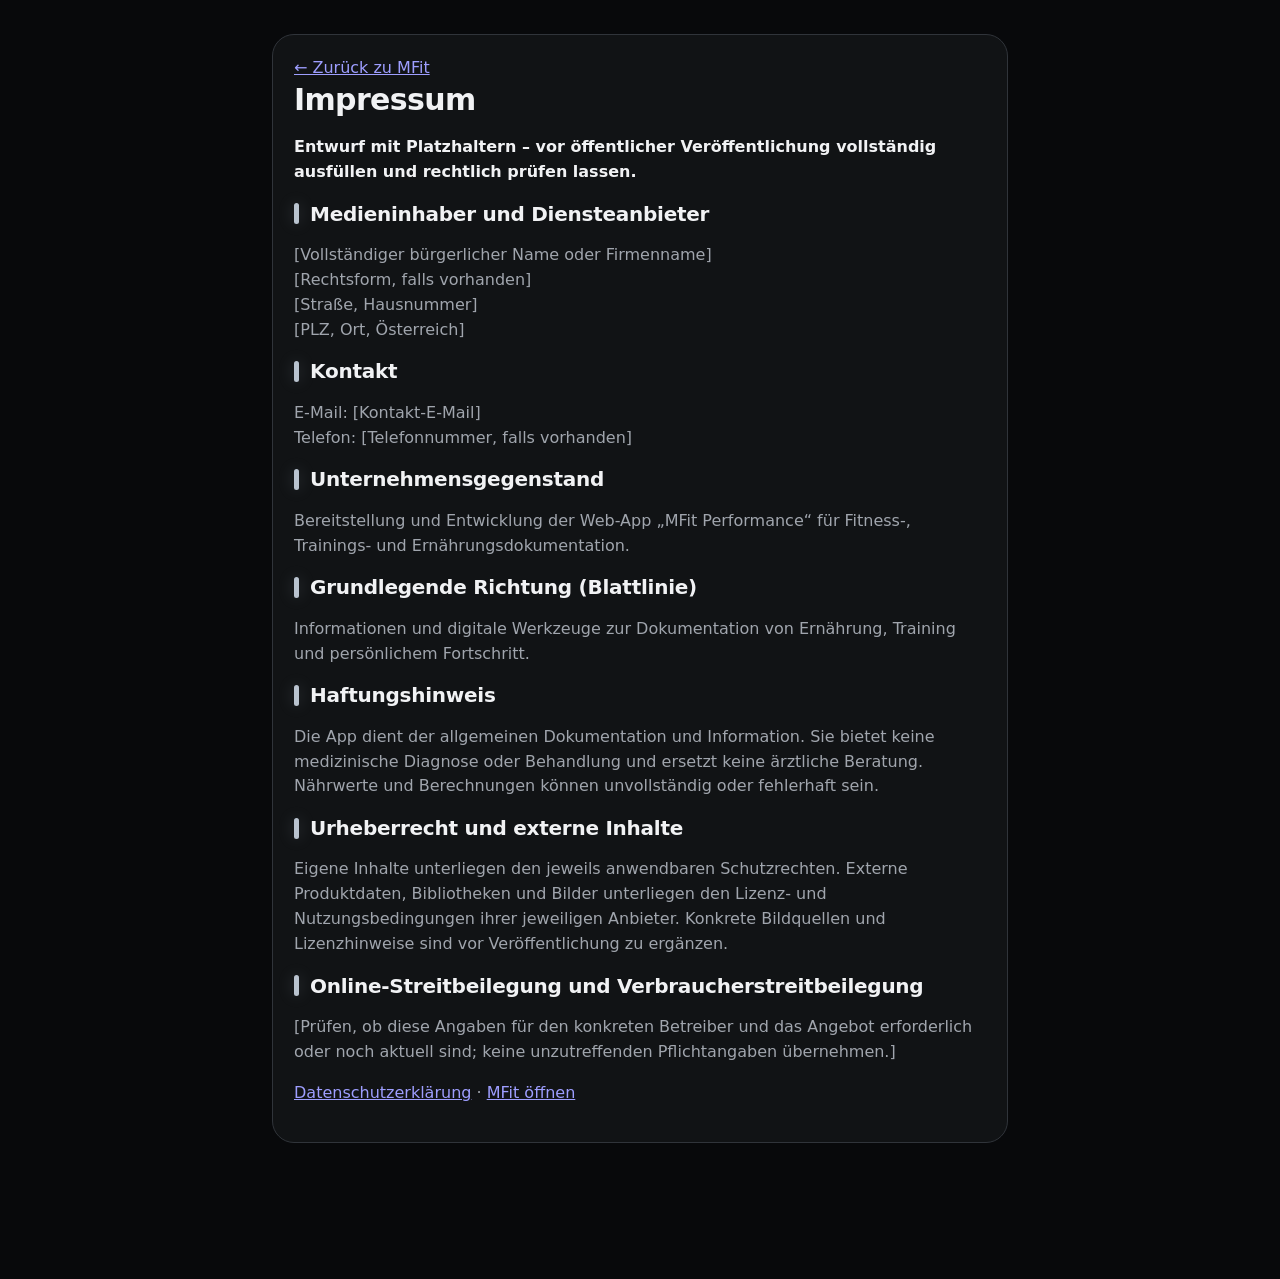
==== impressum.html @ e437884c "Add Austrian imprint draft v167" ====
<!doctype html>
<html lang="de-AT"><head><meta charset="utf-8"><meta name="viewport" content="width=device-width,initial-scale=1"><meta name="mfit-version" content="167"><title>Impressum – MFit Performance</title><link rel="stylesheet" href="./styles.css?v=167"><link rel="stylesheet" href="./mfit-monochrome-v155.css?v=167"><link rel="stylesheet" href="./mfit-v165.css?v=167"></head>
<body><main><article class="card"><a href="./index.html">← Zurück zu MFit</a><h1>Impressum</h1><p><strong>Entwurf mit Platzhaltern – vor öffentlicher Veröffentlichung vollständig ausfüllen und rechtlich prüfen lassen.</strong></p>
<h2>Medieninhaber und Diensteanbieter</h2><p>[Vollständiger bürgerlicher Name oder Firmenname]<br>[Rechtsform, falls vorhanden]<br>[Straße, Hausnummer]<br>[PLZ, Ort, Österreich]</p>
<h2>Kontakt</h2><p>E-Mail: [Kontakt-E-Mail]<br>Telefon: [Telefonnummer, falls vorhanden]</p>
<h2>Unternehmensgegenstand</h2><p>Bereitstellung und Entwicklung der Web-App „MFit Performance“ für Fitness-, Trainings- und Ernährungsdokumentation.</p>
<h2>Grundlegende Richtung (Blattlinie)</h2><p>Informationen und digitale Werkzeuge zur Dokumentation von Ernährung, Training und persönlichem Fortschritt.</p>
<h2>Haftungshinweis</h2><p>Die App dient der allgemeinen Dokumentation und Information. Sie bietet keine medizinische Diagnose oder Behandlung und ersetzt keine ärztliche Beratung. Nährwerte und Berechnungen können unvollständig oder fehlerhaft sein.</p>
<h2>Urheberrecht und externe Inhalte</h2><p>Eigene Inhalte unterliegen den jeweils anwendbaren Schutzrechten. Externe Produktdaten, Bibliotheken und Bilder unterliegen den Lizenz- und Nutzungsbedingungen ihrer jeweiligen Anbieter. Konkrete Bildquellen und Lizenzhinweise sind vor Veröffentlichung zu ergänzen.</p>
<h2>Online-Streitbeilegung und Verbraucherstreitbeilegung</h2><p>[Prüfen, ob diese Angaben für den konkreten Betreiber und das Angebot erforderlich oder noch aktuell sind; keine unzutreffenden Pflichtangaben übernehmen.]</p>
<p><a href="./privacy.html">Datenschutzerklärung</a> · <a href="./index.html">MFit öffnen</a></p></article></main></body></html>
---- styles.css ----
:root{color-scheme:dark;--bg:#0d1410;--panel:#17221b;--panel2:#202d24;--green:#65d58b;--muted:#a8b8ad;--line:#2b3b30}
*{box-sizing:border-box}body{margin:0;background:var(--bg);color:#f2f7f3;font:16px system-ui,-apple-system,sans-serif;padding-bottom:84px}
header{padding:22px 18px 14px;background:linear-gradient(135deg,#14251a,#0d1410)}h1{margin:0;font-size:25px}header p{margin:5px 0;color:var(--muted);font-size:13px}
main{max-width:720px;margin:auto;padding:14px}.card{background:var(--panel);border:1px solid var(--line);border-radius:18px;padding:15px;margin:12px 0}
.row{display:flex;justify-content:space-between;align-items:center;gap:10px}.muted{color:var(--muted);font-size:13px}.big{font-size:29px;font-weight:800;color:var(--green)}.grid{display:grid;grid-template-columns:repeat(2,minmax(0,1fr));gap:10px}
label{display:block;font-size:13px;color:var(--muted);margin:10px 0 5px}input,select,textarea{width:100%;padding:12px;border-radius:11px;border:1px solid var(--line);background:#0f1913;color:white;font:inherit}
button{background:var(--green);color:#092012;border:0;border-radius:12px;padding:11px 14px;font-weight:700;font-size:14px;cursor:pointer}button.secondary{background:var(--panel2);color:#f2f7f3;border:1px solid var(--line)}button.danger{background:#4a2424;color:#ffdada}
nav{position:fixed;bottom:0;left:0;right:0;background:#111b14;border-top:1px solid var(--line);display:flex;justify-content:space-around;padding:8px 3px calc(8px + env(safe-area-inset-bottom));z-index:5}
nav button{background:transparent;color:var(--muted);padding:9px 7px;font-size:12px}nav button.active{color:var(--green);background:#203326}
.progress{height:9px;background:#2b3b30;border-radius:10px;overflow:hidden}.progress span{display:block;height:100%;background:var(--green)}
.item{padding:10px 0;border-bottom:1px solid var(--line)}.item:last-child{border:0}.hidden{display:none}.pill{font-size:11px;color:var(--green);border:1px solid #376849;padding:4px 8px;border-radius:20px}
h2{font-size:18px;margin:0 0 8px}h3{font-size:15px;margin:0 0 6px}
 .smallbtn{padding:7px 10px;font-size:12px}.savebar{position:sticky;bottom:78px;padding:10px 0;background:linear-gradient(transparent,var(--panel) 22%);z-index:4}.notice{background:#1d3023;border:1px solid #31563b;padding:11px;border-radius:12px;font-size:13px;color:#d6f0dd}
@media(min-width:600px){main{padding:20px}.grid.three{grid-template-columns:repeat(3,1fr)}}

/* MFit visual refresh */
body{background:radial-gradient(ellipse at 50% -15%,#203b2a 0%,#0d1410 48%);background-attachment:fixed}
header{background:linear-gradient(135deg,rgba(31,65,43,.96),rgba(13,20,16,.96));border-bottom:1px solid rgba(101,213,139,.16);padding-top:28px}
header h1{letter-spacing:-.7px;font-size:28px}
.card{background:linear-gradient(145deg,rgba(29,43,33,.98),rgba(19,29,22,.98));border:1px solid rgba(128,171,139,.16);box-shadow:0 10px 28px rgba(0,0,0,.18);border-radius:20px;padding:17px;transition:transform .18s ease,border-color .18s ease}
.card h2{letter-spacing:-.25px}
.big{letter-spacing:-1px;text-shadow:0 0 22px rgba(101,213,139,.12)}
button{box-shadow:0 5px 14px rgba(42,145,78,.12);transition:transform .15s ease,filter .15s ease}
button:active{transform:scale(.97)}
button.secondary{box-shadow:none}
input,select,textarea{background:#0d1711;border-color:#34483a}
nav{backdrop-filter:blur(16px);background:rgba(15,25,19,.94);border-top:1px solid rgba(128,171,139,.18)}
nav button{border-radius:12px;min-width:48px}
.recipe-grid{display:grid;grid-template-columns:1fr;gap:14px;margin-top:14px}
.recipe-card{overflow:hidden;border:1px solid rgba(128,171,139,.18);border-radius:18px;background:linear-gradient(145deg,#1d2b21,#121d16);box-shadow:0 8px 24px rgba(0,0,0,.2)}
.recipe-photo{width:100%;height:178px;object-fit:cover;display:block;background:#25352a}
.recipe-content{padding:13px 14px 15px}
.recipe-title{font-size:16px;font-weight:800;margin:0 0 7px}
.recipe-meta{display:flex;gap:7px;flex-wrap:wrap;margin:10px 0}
.recipe-chip{font-size:11px;border:1px solid #3b5b43;background:#1c3323;color:#bfe9c9;border-radius:20px;padding:5px 9px}
.recipe-desc{font-size:13px;color:var(--muted);line-height:1.45}
.recipe-nutrition{display:flex;gap:14px;font-size:13px;font-weight:700}
.recipe-source{font-size:10px;color:#8fa296;margin-top:9px}
@media(min-width:600px){.recipe-grid{grid-template-columns:repeat(2,minmax(0,1fr))}.recipe-photo{height:190px}}



/* MFit Performance — premium product interface refresh */
:root{--bg:#090d12;--panel:#121922;--panel2:#1a2430;--line:#293542;--muted:#94a2b3;--accent:var(--green);--accent-soft:color-mix(in srgb,var(--accent) 13%,transparent);--accent-border:color-mix(in srgb,var(--accent) 38%,#293542)}
*{-webkit-tap-highlight-color:transparent}
body{background:radial-gradient(ellipse at 50% -25%,color-mix(in srgb,var(--accent) 12%,#18212d) 0%,#090d12 54%);background-attachment:fixed;color:#f4f7fb;font-size:15px;letter-spacing:-.12px;padding-bottom:100px}
header{position:relative;overflow:hidden;padding:25px 19px 22px;background:linear-gradient(115deg,#172431 0%,#101720 65%,#111b18 100%);border-bottom:1px solid rgba(255,255,255,.07)}
header:after{content:"";position:absolute;width:190px;height:190px;border-radius:50%;right:-65px;top:-100px;background:var(--accent);opacity:.11;filter:blur(3px);pointer-events:none}
header h1{font-size:25px;font-weight:850;letter-spacing:-1.1px}
header p{font-size:12px;letter-spacing:.3px;color:#a7b4c3}
header .pill{font-size:9px;letter-spacing:1px;font-weight:800}
main{max-width:780px;padding:14px 15px 28px}
.card{position:relative;background:linear-gradient(150deg,rgba(24,34,46,.98),rgba(16,24,33,.98));border:1px solid rgba(174,194,218,.10);border-radius:21px;padding:17px;margin:11px 0;box-shadow:0 10px 28px rgba(0,0,0,.18)}
.card h2{font-size:16px;font-weight:800;letter-spacing:-.45px;margin-bottom:11px}
.card h3{font-size:14px;font-weight:750}
.muted{color:#98a7b8;font-size:12px;line-height:1.45}
.big{font-size:31px;font-weight:850;letter-spacing:-1.35px;color:var(--accent);text-shadow:none;line-height:1.15;margin:4px 0}
.grid{gap:10px}
.grid.three{gap:9px}
.grid.three .card{min-width:0;padding:14px 12px}
.grid.three .big{font-size:24px}
label{font-size:11px;text-transform:uppercase;letter-spacing:.65px;color:#aab7c6;font-weight:750;margin:13px 0 6px}
input,select,textarea{background:#0d141c;color:#f4f7fb;border:1px solid #2a3745;border-radius:12px;padding:12px 13px;font-size:14px;min-height:44px}
input::placeholder,textarea::placeholder{color:#647386}
input:focus,select:focus,textarea:focus{outline:none;border-color:var(--accent);box-shadow:0 0 0 3px var(--accent-soft)}
button{border-radius:12px;min-height:42px;padding:10px 15px;font-size:13px;font-weight:800;letter-spacing:-.1px;box-shadow:none}
button:not(.secondary):not(.danger){background:var(--accent);color:#08120d}
button.secondary{background:#202c39;color:#e7edf5;border:1px solid #334252}
button.danger{background:#47272c;color:#ffdfe2}
button:active{transform:scale(.985)}
.progress{height:7px;background:#26313e;border-radius:20px;margin-top:9px}
.progress span{background:linear-gradient(90deg,color-mix(in srgb,var(--accent) 75%,white),var(--accent));border-radius:20px}
.pill{background:var(--accent-soft);border:1px solid var(--accent-border);color:var(--accent);font-weight:800;letter-spacing:.25px}
.item{padding:12px 0;border-bottom:1px solid rgba(174,194,218,.09)}
.notice{background:var(--accent-soft);border:1px solid var(--accent-border);color:#e4f4e9;border-radius:14px;padding:13px}
nav{left:10px;right:10px;bottom:8px;border:1px solid rgba(180,198,220,.13);border-radius:20px;background:rgba(15,22,31,.94);box-shadow:0 12px 35px rgba(0,0,0,.45);padding:7px 5px calc(7px + env(safe-area-inset-bottom));backdrop-filter:blur(22px);-webkit-backdrop-filter:blur(22px);gap:2px}
nav button{flex:1;min-width:0;min-height:50px;border-radius:13px;color:#8e9cad;padding:6px 2px;font-size:10px;line-height:1.3;font-weight:700}
nav button.active{color:var(--accent);background:var(--accent-soft)}
nav button br{display:block}
.smallbtn{min-height:32px;padding:6px 10px;font-size:11px}
.recipe-grid{gap:13px}
.recipe-card{border:1px solid rgba(174,194,218,.12);border-radius:19px;background:linear-gradient(150deg,#192533,#111923);box-shadow:0 9px 25px rgba(0,0,0,.22)}
.recipe-photo{height:185px}
.recipe-content{padding:14px}
.recipe-title{font-size:15px;letter-spacing:-.35px}
.recipe-chip{border-color:var(--accent-border);background:var(--accent-soft);color:color-mix(in srgb,var(--accent) 76%,white);font-weight:800}
.recipe-source{color:#7f8ea0}
.theme-card{border-color:var(--accent-border)}
.theme-preview{background:var(--accent-soft);border-color:var(--accent-border)}
.theme-swatches{gap:14px}
button.theme-swatch{min-height:36px}
.savebar{background:linear-gradient(transparent,var(--panel) 22%)}
hr{border-color:rgba(174,194,218,.12)!important}
@media(min-width:600px){main{padding:22px}.card{padding:20px}.recipe-photo{height:205px}nav{left:50%;right:auto;transform:translateX(-50%);width:min(680px,calc(100% - 32px))}}
@media(max-width:380px){nav button{font-size:9px;padding-left:0;padding-right:0}main{padding-left:11px;padding-right:11px}.grid.three .card{padding:12px 9px}.grid.three .big{font-size:21px}}
@media(prefers-reduced-motion:no-preference){.card{transition:border-color .2s ease,transform .2s ease}.card:active{transform:translateY(1px)}button{transition:filter .16s ease,transform .16s ease}button:active{filter:brightness(.94)}}


/* v21 — stronger personal color identity + refined premium finish */
:root{--accent:var(--green);--accent-soft:color-mix(in srgb,var(--accent) 15%,transparent);--accent-border:color-mix(in srgb,var(--accent) 43%,#293542)}
body{background:radial-gradient(ellipse 90% 34% at 50% -4%,color-mix(in srgb,var(--accent) 18%,#17212b) 0%,#090d12 72%);background-attachment:fixed}
header{background:linear-gradient(112deg,color-mix(in srgb,var(--accent) 22%,#172431),#111923 62%,color-mix(in srgb,var(--accent) 9%,#101720));border-bottom:1px solid color-mix(in srgb,var(--accent) 34%,transparent)}
header:after{background:var(--accent);opacity:.17;filter:blur(1px)}
header h1{background:linear-gradient(90deg,#fff 12%,color-mix(in srgb,var(--accent) 70%,white));-webkit-background-clip:text;background-clip:text;color:transparent}
.card{border-color:color-mix(in srgb,var(--accent) 19%,#293542);background:linear-gradient(145deg,color-mix(in srgb,var(--accent) 7%,#1a2531),#111923 78%);box-shadow:0 12px 30px rgba(0,0,0,.22),inset 0 1px 0 rgba(255,255,255,.025)}
#home>.card:first-of-type{background:linear-gradient(115deg,color-mix(in srgb,var(--accent) 17%,#172431),#121b26 76%);border-color:color-mix(in srgb,var(--accent) 42%,#293542)}
.big{color:var(--accent);text-shadow:0 0 25px color-mix(in srgb,var(--accent) 25%,transparent)}
.card h2{color:#f5f8fc}
button:not(.secondary):not(.danger):not(.theme-swatch){background:linear-gradient(135deg,color-mix(in srgb,var(--accent) 88%,white),var(--accent));color:#08120d;box-shadow:0 5px 18px color-mix(in srgb,var(--accent) 18%,transparent)}
button.secondary{background:color-mix(in srgb,var(--accent) 9%,#202c39);border-color:color-mix(in srgb,var(--accent) 22%,#334252)}
.progress{background:#26313e}
.progress span{background:linear-gradient(90deg,color-mix(in srgb,var(--accent) 65%,white),var(--accent));box-shadow:0 0 12px color-mix(in srgb,var(--accent) 38%,transparent)}
nav{border-color:color-mix(in srgb,var(--accent) 25%,rgba(180,198,220,.13));background:color-mix(in srgb,var(--accent) 7%,rgba(15,22,31,.96))}
nav button.active{color:var(--accent);background:var(--accent-soft);box-shadow:inset 0 0 0 1px color-mix(in srgb,var(--accent) 23%,transparent)}
.pill{color:var(--accent);background:var(--accent-soft);border-color:var(--accent-border)}
.recipe-card{border-color:color-mix(in srgb,var(--accent) 22%,#293542);background:linear-gradient(150deg,color-mix(in srgb,var(--accent) 8%,#192533),#111923)}
.recipe-chip{border-color:var(--accent-border);background:var(--accent-soft);color:color-mix(in srgb,var(--accent) 76%,white)}
.notice{background:var(--accent-soft);border-color:var(--accent-border)}
.theme-preview{background:linear-gradient(110deg,var(--accent-soft),rgba(255,255,255,.025));border-color:var(--accent-border)}
.theme-preview-dot{background:var(--accent);box-shadow:0 0 0 5px var(--accent-soft),0 0 22px color-mix(in srgb,var(--accent) 48%,transparent)}
.theme-picker-row input[type=color]{border:2px solid var(--accent-border);background:#111923}
button.theme-swatch{background:var(--swatch)!important;border:2px solid rgba(255,255,255,.32);box-shadow:0 0 0 1px rgba(0,0,0,.35),0 5px 14px rgba(0,0,0,.22)}
button.theme-swatch.selected{outline:2px solid var(--accent);outline-offset:3px}
input:focus,select:focus,textarea:focus{border-color:var(--accent);box-shadow:0 0 0 3px var(--accent-soft)}
.item{border-color:color-mix(in srgb,var(--accent) 12%,rgba(174,194,218,.09))}
@media(min-width:600px){header{padding-left:max(22px,calc((100% - 740px)/2));padding-right:max(22px,calc((100% - 740px)/2))}}


/* v23 — ursprüngliche Navigations-Icons, neutrale Icon-Flächen */
nav{background:rgba(15,22,31,.97);border-color:rgba(180,198,220,.15)}
nav button{color:#aeb9c7;background:transparent}
nav button.active{color:var(--accent);background:#26313d;box-shadow:inset 0 0 0 1px rgba(220,232,245,.12)}
/* v24: Navigation komplett neutral, auch aktiver Icon- und Textton */
nav button,
nav button.active{color:#c4ccd6}
nav button.active{background:#26313d;box-shadow:inset 0 0 0 1px rgba(220,232,245,.12)}
/* v25: Auch die Flächen direkt um jedes Navigations-Icon neutral halten */
body nav{background:rgba(15,22,31,.97)!important;border-color:rgba(180,198,220,.15)!important}
body nav button,
body nav button.active{color:#c4ccd6!important;background:#202a36!important;border:1px solid rgba(190,205,222,.10)!important;box-shadow:none!important}
body nav button.active{background:#2b3745!important;border-color:rgba(210,222,238,.20)!important}
body nav button:focus,
body nav button:focus-visible{outline:none!important;box-shadow:none!important}

/* v29 — aufgeräumtes Wasser-Tracking */
.water-controls{display:grid;grid-template-columns:repeat(2,minmax(0,1fr));gap:10px;margin-top:14px}
.water-controls button{width:100%;min-width:0;min-height:46px;flex:none;padding:12px 10px;font-size:13px;line-height:1.25;letter-spacing:0;text-align:center;border-radius:13px;color:#edf2f8;background:#263444;border:1px solid rgba(190,205,222,.15);box-shadow:none}
.water-controls button:first-child{background:color-mix(in srgb,var(--accent) 18%,#202c39);border-color:color-mix(in srgb,var(--accent) 35%,#334252);color:#f3f7fb}
.water-controls button:active{transform:scale(.98)}
.water-custom{margin-top:20px;padding-top:16px;border-top:1px solid rgba(174,194,218,.12)}
.water-custom label{display:block;margin:0 0 10px;font-size:12px;letter-spacing:.3px}
.water-custom-row{display:grid;grid-template-columns:minmax(0,1fr) auto;gap:12px;align-items:stretch}
.water-custom-row input{min-width:0;min-height:46px}
.water-custom-row button{flex:none;min-width:112px;min-height:46px;padding:10px 16px;font-size:13px;letter-spacing:0;white-space:nowrap}
.water-history-heading{margin-top:22px;margin-bottom:10px;line-height:1.55}
.water-history-heading b{display:block;font-size:14px;margin-bottom:3px}
.water-history{margin-top:8px}
.water-history .item{display:flex;align-items:center;gap:14px;padding:13px 2px}
.water-history .item>div{min-width:0;flex:1;line-height:1.45;padding:2px 0}
.water-history .item button{flex:none;width:auto;min-width:108px;min-height:38px;padding:8px 12px;font-size:12px;letter-spacing:0;white-space:nowrap}
@media(max-width:360px){.water-custom-row{grid-template-columns:1fr}.water-custom-row button{width:100%}.water-history .item button{min-width:94px;padding:8px 9px}}


/* v30 — konsistentes, sauberes Layout in allen Bereichen */
:root{--surface-elevated:#182330;--border-soft:rgba(174,194,218,.13);--text-main:#edf2f8}
body{color:var(--text-main);letter-spacing:.01em}
main{width:100%;max-width:760px;padding:16px 14px 28px}
.card{width:100%;min-width:0;margin:13px 0;padding:18px;border:1px solid var(--border-soft);border-radius:20px;background:linear-gradient(150deg,rgba(25,36,50,.98),rgba(16,24,34,.98));box-shadow:0 12px 30px rgba(0,0,0,.20)}
.card h2{font-size:17px;line-height:1.35;font-weight:760;margin:0 0 13px;letter-spacing:-.25px}
.card h3{line-height:1.4;margin:0 0 9px}
.row{display:flex;align-items:center;justify-content:space-between;gap:10px;flex-wrap:wrap;min-width:0}
.row>div{min-width:0}
.grid{align-items:stretch;gap:11px;min-width:0}
.grid>*{min-width:0}
button{display:inline-flex;align-items:center;justify-content:center;text-align:center;vertical-align:middle;min-height:44px;height:auto;padding:11px 14px;border-radius:13px;font-family:inherit;font-size:13px;line-height:1.3;font-weight:720;letter-spacing:0;white-space:normal;overflow-wrap:anywhere}
.row>button{flex:1 1 125px;min-width:0}
.grid>button,.grid>div>button{width:100%;min-width:0}
.item.row{flex-wrap:nowrap;gap:12px}
.item.row>div{flex:1 1 auto;min-width:0;line-height:1.45;padding:2px 0}
.item.row>button{flex:0 0 auto;width:auto;min-width:42px;max-width:48%;padding:9px 12px;font-size:12px;white-space:normal}
button.secondary{background:linear-gradient(145deg,#263444,#202b38);border:1px solid rgba(190,205,222,.16);color:#e9eef5}
button.danger{background:linear-gradient(145deg,#542f37,#40252c);border:1px solid rgba(255,190,198,.12);color:#ffe3e6}
button:not(.secondary):not(.danger):not(.theme-swatch){background:linear-gradient(135deg,color-mix(in srgb,var(--accent) 90%,white),var(--accent));color:#08120d}
button:focus-visible{outline:2px solid var(--accent);outline-offset:3px}
input,select,textarea{display:block;width:100%;min-width:0;min-height:46px;padding:12px 14px;border-radius:13px;font:inherit;font-size:14px;line-height:1.4}
label{display:block;line-height:1.45;margin:14px 0 7px;font-size:11px;letter-spacing:.55px}
.muted{line-height:1.5}
.progress{height:9px;margin-top:8px;border-radius:999px;background:#263341;overflow:hidden}
.progress span{border-radius:999px;transition:width .25s ease}
.pill{display:inline-flex;align-items:center;line-height:1.25}
nav{gap:5px;padding-left:7px;padding-right:7px}
nav button{flex:1 1 0;min-width:0;min-height:50px;padding:7px 3px;font-size:10px;line-height:1.25;white-space:normal;overflow-wrap:normal}
.water-controls button{flex:1 1 auto}
.water-custom-row button{flex:0 0 auto}
.water-history .item button{flex:0 0 auto}
@media(max-width:380px){
 main{padding-left:11px;padding-right:11px}
 .card{padding:15px;border-radius:18px}
 .row{gap:8px}
 .row>button{flex:1 1 112px;padding:10px 8px;font-size:12px}
 .item.row>button{flex:0 0 auto;min-width:40px;padding:8px 9px;font-size:11px}
 nav{gap:3px}
 nav button{font-size:9px;padding-left:1px;padding-right:1px}
}
@media(min-width:600px){main{padding:22px 20px 32px}.card{padding:20px}}



/* v31 — mehr Erlebnis, klare Bereiche und weniger Formular-Wand */
section:not(.hidden){animation:mfitSectionIn .28s ease both}
@keyframes mfitSectionIn{from{opacity:.0;transform:translateY(7px)}to{opacity:1;transform:translateY(0)}}
section:not(#home)::before{display:block;margin:5px 4px 17px;color:var(--accent);font-size:10px;font-weight:850;letter-spacing:1.8px;text-transform:uppercase}
#track::before{content:"DEIN FOOD JOURNAL  /  ERFASSEN"}
#recipes::before{content:"INSPIRATION  /  REZEPTE"}
#shop::before{content:"DEIN ALLTAG  /  EINKAUFEN"}
#fitness::before{content:"PERFORMANCE  /  TRAINING"}
#profile::before{content:"PERSÖNLICH  /  EINSTELLUNGEN"}
.card{margin:16px 0;padding:20px;overflow:hidden}
.card h2{display:flex;align-items:center;gap:10px;margin-bottom:16px}
.card h2:before{content:"";width:4px;height:18px;flex:0 0 4px;border-radius:8px;background:var(--accent);box-shadow:0 0 14px var(--accent-soft)}
#home>.card:first-child{padding:22px;background:linear-gradient(125deg,color-mix(in srgb,var(--accent) 19%,#1b2b3b),#111b27 75%);border-color:color-mix(in srgb,var(--accent) 38%,#293542)}
#home>.grid.three{gap:10px;margin:12px 0}
#home>.grid.three>.card{min-height:122px;display:flex;flex-direction:column;justify-content:center;gap:5px;padding:15px 13px}
#home>.grid.three .muted:first-child{font-size:10px;letter-spacing:1px;text-transform:uppercase;font-weight:800}
#home>.grid.three .big{font-size:clamp(22px,6vw,29px)}
#home>.card{margin:14px 0}
#home .notice{line-height:1.6}
#track .card:first-child{background:linear-gradient(155deg,color-mix(in srgb,var(--accent) 9%,#1b2938),#111923 65%);border-color:color-mix(in srgb,var(--accent) 25%,#293542)}
#track label{margin-top:17px}
#track input,#track select{margin-bottom:2px}
#track .grid{margin-top:12px}
#track .notice{margin-top:15px;line-height:1.55}
#track details{margin-top:18px!important;padding:14px;border:1px solid var(--border-soft);border-radius:15px;background:rgba(255,255,255,.025)}
#track summary{font-weight:750;color:#dce6f1;cursor:pointer}
#track details .grid{margin-top:12px}
.recipe-grid{grid-template-columns:1fr;gap:16px}
.recipe-card{min-width:0;transition:transform .2s ease,border-color .2s ease}
.recipe-card:active{transform:scale(.99)}
.recipe-photo{height:190px}
.recipe-content{display:flex;flex-direction:column;align-items:flex-start;gap:3px}
.recipe-desc{line-height:1.55}
.recipe-meta{margin-top:11px}
#fitness .card,#profile .card,#shop .card{margin:17px 0}
#fitness .card h2,#profile .card h2,#shop .card h2{margin-bottom:17px}
#fitness .grid,#profile .grid,#shop .grid{gap:12px}
#fitness .item,#profile .item,#shop .item{padding:14px 2px}
#fitness input,#fitness select,#profile input,#profile select,#shop input,#shop select{margin-bottom:3px}
#fitness .notice,#profile .notice,#shop .notice{line-height:1.6}
button{min-height:46px}
button.secondary{background:linear-gradient(145deg,#263647,#1b2734)}
input,select,textarea{box-shadow:inset 0 1px 2px rgba(0,0,0,.15)}
input::placeholder{opacity:.8}
.progress{margin:10px 0 5px}
@media(max-width:390px){
 .card{padding:16px;margin:14px 0}
 #home>.grid.three>.card{padding:13px 10px;min-height:112px}
 .recipe-card{display:grid;grid-template-columns:112px minmax(0,1fr);align-items:stretch}
 .recipe-photo{height:100%;min-height:190px;max-height:240px}
 .recipe-content{padding:12px 11px}
 .recipe-title{font-size:14px;line-height:1.35}
 .recipe-desc{font-size:11px;line-height:1.4}
 .recipe-meta{gap:5px;margin-top:8px}
 .recipe-chip{font-size:10px;padding:4px 7px}
 .recipe-source{display:none}
}
@media(min-width:391px) and (max-width:599px){
 .recipe-card{display:grid;grid-template-columns:125px minmax(0,1fr);align-items:stretch}
 .recipe-photo{height:100%;min-height:190px}
 .recipe-content{padding:13px}
}
@media(min-width:600px){
 .recipe-grid{grid-template-columns:repeat(2,minmax(0,1fr))}
 .recipe-card{display:flex;flex-direction:column}
 .recipe-photo{height:180px;min-height:0}
}



/* v32 — Fitness Studio Look: saubere Profile-Layouts und abwechslungsreiche Flächen */
#profile{--profile-gap:18px}
#profile>.card{margin:18px 0;padding:22px;display:flex;flex-direction:column;align-items:stretch;gap:0}
#profile>.card:first-child{background:linear-gradient(145deg,color-mix(in srgb,var(--accent) 12%,#1b2938),#111923 72%);border-color:color-mix(in srgb,var(--accent) 30%,#293542)}
#profile>.card:nth-child(2){background:radial-gradient(ellipse at 100% 0%,color-mix(in srgb,var(--accent) 18%,transparent),transparent 48%),linear-gradient(145deg,#1b2635,#111923 76%)}
#profile>.card:nth-child(3){background:linear-gradient(135deg,#1b2a37,#121b27 72%);border-left:3px solid #42c7e8}
#profile>.card:nth-child(4){background:linear-gradient(135deg,#28243a,#171b2a 75%);border-left:3px solid #a78bfa}
#profile>.card:nth-child(5){background:linear-gradient(135deg,#30291f,#1b2028 75%);border-left:3px solid #ffad5c}
#profile>.card h2{width:100%;min-height:26px;align-items:center;justify-content:flex-start;margin:0 0 16px}
#profile>.card:first-child>.grid{display:grid;grid-template-columns:repeat(2,minmax(0,1fr));gap:14px 13px;width:100%;align-items:end}
#profile>.card:first-child>.grid>div{min-width:0;display:flex;flex-direction:column;justify-content:flex-end}
#profile>.card:first-child>.grid label{min-height:30px;display:flex;align-items:flex-end;margin:0 0 7px;line-height:1.3}
#profile>.card:first-child>.grid input,#profile>.card:first-child>.grid select{width:100%;min-width:0;height:48px;margin:0}
#profile>.card:first-child>label{margin:17px 0 7px}
#profile>.card:first-child>input,#profile>.card:first-child>select{width:100%;height:48px;margin:0}
#profile>.card:first-child>.grid+label{margin-top:19px}
#profile>.card:first-child>.grid:nth-of-type(2){margin-top:3px}
#profile>.card:first-child>.notice{margin-top:18px;min-height:64px;display:flex;align-items:center}
#profile>.card:first-child>button{width:100%;margin:9px 0 0!important;min-height:48px}
#profile>.card:first-child>button+button{margin-top:9px!important}
#profile>.card:first-child>#fitnessAdvice{display:block;text-align:center;margin:12px 4px 4px!important}
#profile>.card:first-child>hr{width:100%;margin:19px 0!important}
#profile>.card:first-child>h3{width:100%;margin:0 0 10px}
#profile>.card:first-child>hr~label{margin:13px 0 7px}
#profile>.card:first-child>hr~input,#profile>.card:first-child>hr~select{height:48px}
#profile>.card:first-child>hr~button{width:100%;margin-top:13px!important}
#profile>.card:nth-child(2)>.row{width:100%;align-items:flex-start;gap:14px}
#profile>.card:nth-child(2)>.row>div{flex:1;min-width:0}
#profile>.card:nth-child(2)>.row .pill{flex:0 0 auto;white-space:nowrap;margin-top:3px}
#profile>.card:nth-child(2)>.row h2{margin-bottom:7px}
#profile>.card:nth-child(2)>.row p{margin:0;max-width:34ch}
#profile .theme-picker-row{display:grid;grid-template-columns:62px minmax(0,1fr);gap:15px;align-items:center;width:100%;padding:14px;border:1px solid var(--border-soft);border-radius:16px;background:rgba(7,13,20,.28)}
#profile .theme-picker-row input[type=color]{width:62px;height:54px;min-height:54px;padding:4px;border-radius:13px;cursor:pointer}
#profile .theme-picker-row b{font-size:14px;display:block;margin-bottom:3px}
#profile>.card:nth-child(2)>label{margin:17px 0 9px}
#profile .theme-swatches{display:grid;grid-template-columns:repeat(4,minmax(0,1fr));gap:12px;width:100%;margin:2px 0 17px}
#profile button.theme-swatch{width:100%;height:58px;min-height:58px;border-radius:15px;padding:5px;display:flex;align-items:flex-end;justify-content:center;position:relative;overflow:visible;color:#111923;font-size:10px;font-weight:850;letter-spacing:-.1px;text-shadow:0 1px 0 rgba(255,255,255,.3)}
#profile button.theme-swatch:after{content:attr(title);display:block;position:absolute;left:0;right:0;bottom:6px;text-align:center;white-space:nowrap}
#profile button.theme-swatch.selected{outline:2px solid #fff;outline-offset:3px;box-shadow:0 0 0 5px var(--accent-soft),0 8px 20px rgba(0,0,0,.25)}
#profile .theme-preview{display:grid;grid-template-columns:14px minmax(0,1fr) auto;gap:13px;align-items:center;width:100%;padding:15px;border-radius:16px;border:1px solid var(--accent-border)}
#profile .theme-preview-dot{width:12px;height:12px;border-radius:50%}
#profile .theme-preview b{font-size:13px}
#profile .theme-preview button{min-height:38px;padding:8px 10px;white-space:nowrap}
#profile>.card:not(:first-child) label{margin:15px 0 7px}
#profile>.card:not(:first-child) input,#profile>.card:not(:first-child) select{height:48px;margin:0}
#profile>.card:not(:first-child)>button{width:100%;margin-top:13px!important;min-height:48px}
#profile>.card:not(:first-child) p{line-height:1.6;margin:0 0 7px}
#profile #weightHistory,#profile #reminderStatus{margin-top:13px!important;padding:12px 13px;border-radius:13px;background:rgba(5,10,16,.24);line-height:1.55}
#profile>.card:last-child{background:linear-gradient(135deg,#1d3029,#131f20 78%);border-left:3px solid #65d58b}
#profile>.card:last-child .secondary{width:100%;margin-top:12px}
@media(max-width:390px){
 #profile>.card{padding:17px 15px;gap:0}
 #profile>.card:first-child>.grid{gap:12px 10px}
 #profile>.card:first-child>.grid label{font-size:10px;letter-spacing:.35px}
 #profile .theme-swatches{grid-template-columns:repeat(4,minmax(0,1fr));gap:9px}
 #profile button.theme-swatch{height:54px;min-height:54px;font-size:9px}
 #profile .theme-preview{grid-template-columns:12px minmax(0,1fr);gap:11px}
 #profile .theme-preview button{grid-column:1/-1;width:100%}
}
@media(min-width:600px){
 #profile>.card{padding:24px}
 #profile>.card:first-child>.grid{gap:16px 18px}
 #profile .theme-swatches{grid-template-columns:repeat(7,minmax(0,1fr))}
}



/* v33 — kompletter MFit App-Store Design-Refresh */
:root{--glow:color-mix(in srgb,var(--accent) 24%,transparent)}
html{scroll-behavior:smooth}
body{background:radial-gradient(ellipse 100% 34% at 50% -7%,color-mix(in srgb,var(--accent) 17%,#1a2735),transparent 72%),linear-gradient(180deg,#0b1119 0%,#090e15 58%,#0b121a 100%);background-attachment:fixed}
header{padding-top:30px;padding-bottom:25px;background:linear-gradient(118deg,color-mix(in srgb,var(--accent) 19%,#182536),#101923 58%,#111c25);box-shadow:0 12px 35px rgba(0,0,0,.18)}
header:before{content:"";display:block;width:38px;height:4px;border-radius:99px;background:var(--accent);box-shadow:0 0 18px var(--glow);margin-bottom:13px}
header h1{font-size:clamp(27px,7vw,32px);letter-spacing:-1.25px}
header p{max-width:34ch;line-height:1.5}
main{padding-top:17px}
section:not(.hidden){animation:mfitSectionIn .24s ease both}
section:not(#home)::before{display:flex;align-items:center;gap:9px;min-height:32px;margin:8px 5px 17px;padding:0 2px;font-size:10px;letter-spacing:1.45px}
#track::before{content:"🍽️  DEIN FOOD JOURNAL  /  ERFASSEN"}
#recipes::before{content:"🥗  INSPIRATION  /  REZEPTE"}
#shop::before{content:"🛒  DEIN ALLTAG  /  EINKAUFEN"}
#fitness::before{content:"🏋️  PERFORMANCE  /  TRAINING"}
#profile::before{content:"⚙️  PERSÖNLICH  /  EINSTELLUNGEN"}
.card{border-radius:23px;padding:19px;background:linear-gradient(145deg,rgba(27,40,56,.96),rgba(15,23,33,.98));border:1px solid rgba(181,203,228,.12);box-shadow:0 14px 34px rgba(0,0,0,.22),inset 0 1px 0 rgba(255,255,255,.035)}
.card h2{font-size:16px;letter-spacing:-.35px;gap:11px}
.card h2:before{width:5px;height:21px;flex-basis:5px;border-radius:9px;box-shadow:0 0 16px var(--glow)}
.card h3{font-size:14px;letter-spacing:-.15px}
#home>.card:first-child{position:relative;isolation:isolate;min-height:145px;padding:23px;border-radius:25px;background:radial-gradient(circle at 92% 12%,var(--glow),transparent 34%),linear-gradient(125deg,color-mix(in srgb,var(--accent) 20%,#1b2a3c),#121d2a 72%);border-color:color-mix(in srgb,var(--accent) 38%,#344354)}
#home>.card:first-child:after{content:"";position:absolute;z-index:-1;width:128px;height:128px;right:-38px;bottom:-54px;border:1px solid color-mix(in srgb,var(--accent) 35%,transparent);border-radius:50%;box-shadow:0 0 0 16px color-mix(in srgb,var(--accent) 5%,transparent),0 0 0 34px color-mix(in srgb,var(--accent) 3%,transparent)}
#home>.grid.three>.card{position:relative;border-radius:19px;background:linear-gradient(150deg,#1c2b3b,#121c28);border-color:rgba(190,210,235,.12)}
#home>.grid.three>.card:nth-child(2){background:linear-gradient(150deg,color-mix(in srgb,var(--accent) 13%,#1b2b3b),#121c28)}
#home>.grid.three>.card:nth-child(3){background:linear-gradient(150deg,#202a3a,#141c2a)}
#home>.grid.three>.card .muted:first-child{letter-spacing:.85px;font-size:10px;font-weight:850}
.big{font-variant-numeric:tabular-nums;letter-spacing:-1.5px}
.pill{padding:5px 9px;border-radius:999px;font-size:10px}
.notice{border-radius:16px;line-height:1.6}
button{border-radius:14px;min-height:46px;letter-spacing:-.12px}
button:not(.secondary):not(.danger):not(.theme-swatch){box-shadow:0 6px 18px color-mix(in srgb,var(--accent) 17%,transparent),inset 0 1px 0 rgba(255,255,255,.18)}
button.secondary{background:linear-gradient(145deg,#27384a,#1b2938);border-color:rgba(190,210,235,.16)}
button.danger{background:linear-gradient(145deg,#57323a,#3e252d);border-color:rgba(255,190,198,.15)}
button:active{transform:scale(.975);filter:brightness(1.06)}
input,select,textarea{border-radius:14px;background:rgba(9,16,25,.82);border-color:rgba(169,192,219,.19)}
label{letter-spacing:.7px;font-size:10px}
.item{border-color:rgba(180,202,226,.10)}
.progress{height:9px;background:#273545;border:1px solid rgba(255,255,255,.035)}
.progress span{box-shadow:0 0 13px var(--glow)}
/* Navigation: Icon-/Label-Hierarchie */
body nav.mfit-nav{display:grid;grid-template-columns:repeat(6,minmax(0,1fr));align-items:stretch;gap:5px;left:9px;right:9px;bottom:8px;padding:8px 7px calc(8px + env(safe-area-inset-bottom));border:1px solid rgba(190,210,235,.15);border-radius:23px;background:rgba(13,20,30,.96);box-shadow:0 15px 42px rgba(0,0,0,.48),inset 0 1px 0 rgba(255,255,255,.045);backdrop-filter:blur(24px);-webkit-backdrop-filter:blur(24px)}
body nav.mfit-nav button,body nav.mfit-nav button.active{display:flex;flex-direction:column;align-items:center;justify-content:center;gap:4px;min-width:0;min-height:55px;height:auto;padding:6px 2px;border-radius:15px;background:transparent!important;border:1px solid transparent!important;color:#aeb9c8!important;box-shadow:none!important}
body nav.mfit-nav button.active{background:#263443!important;border-color:rgba(220,233,248,.12)!important;color:#fff!important}
.nav-icon{display:grid;place-items:center;width:29px;height:27px;font-size:21px;line-height:1;font-weight:700;transition:transform .18s ease}
.nav-label{font-size:9px;line-height:1.15;font-weight:800;letter-spacing:.1px;white-space:nowrap}
body nav.mfit-nav button.active .nav-icon{transform:translateY(-1px);color:var(--accent);filter:drop-shadow(0 0 7px var(--glow))}
.recipe-card{border-radius:21px;box-shadow:0 12px 28px rgba(0,0,0,.25)}
.recipe-photo{background:linear-gradient(135deg,#243447,#172230)}
.recipe-content{gap:6px}
.recipe-title{font-size:16px;letter-spacing:-.45px}
.recipe-chip{border-radius:999px;padding:6px 10px}
.theme-preview,.theme-picker-row{border-radius:17px!important}
#fitness .card:first-child{background:radial-gradient(circle at 100% 0%,color-mix(in srgb,var(--accent) 13%,transparent),transparent 42%),linear-gradient(145deg,#1b2c3b,#121c29)}
#fitness .card:nth-child(even){background:linear-gradient(145deg,#1b2637,#121c29)}
#shop .card:first-child{background:radial-gradient(circle at 100% 0%,rgba(66,199,232,.10),transparent 42%),linear-gradient(145deg,#1a2b3b,#121c29)}
#track .card:first-child{background:radial-gradient(circle at 100% 0%,var(--glow),transparent 42%),linear-gradient(145deg,#1b2d3b,#121c29)}
#profile>.card{border-radius:22px}
:focus-visible{outline:2px solid var(--accent);outline-offset:3px}
@media(max-width:390px){body nav.mfit-nav{left:6px;right:6px;gap:3px;padding-left:5px;padding-right:5px}body nav.mfit-nav button,body nav.mfit-nav button.active{min-height:53px}.nav-icon{font-size:20px}.nav-label{font-size:8px}.card{padding:16px;border-radius:20px}}
@media(min-width:600px){body nav.mfit-nav{left:50%;right:auto;transform:translateX(-50%);width:min(680px,calc(100% - 32px));grid-template-columns:repeat(6,minmax(0,1fr))}}
@media(prefers-reduced-motion:reduce){*,*:before,*:after{scroll-behavior:auto!important;animation:none!important;transition:none!important}}


/* v34 — Meal planner, shopping and workout builder */
.shop-catalog{display:grid;grid-template-columns:repeat(2,minmax(0,1fr));gap:8px;margin:12px 0}
.shop-product{display:flex;align-items:center;justify-content:space-between;gap:7px;text-align:left;padding:10px 11px;min-height:54px;background:linear-gradient(145deg,#203246,#172331);border:1px solid rgba(180,205,230,.13);border-radius:13px}
.shop-product small,.shop-line small,.exercise-row small{display:block;color:#9cabbc;font-size:10px;margin-top:3px}
.shop-list-head{display:flex;justify-content:space-between;align-items:center;margin:22px 0 10px}
.shop-line{padding:12px 0;border-bottom:1px solid rgba(180,205,230,.1)}
.shop-check{display:flex;align-items:center;gap:10px;margin:0 0 9px;letter-spacing:0;font-size:13px}
.shop-check input{width:19px;height:19px;min-height:19px;margin:0;accent-color:var(--accent)}
.shop-line.done .shop-check span{text-decoration:line-through;opacity:.55}
.shop-price-fields{display:flex;align-items:center;justify-content:flex-end;gap:9px}.shop-estimate{font-size:13px;font-weight:850;color:var(--accent);white-space:nowrap}.shop-price-fields button{min-height:34px;padding:4px 10px}
.shop-link{display:flex;align-items:center;justify-content:center;padding:13px;border:1px solid var(--accent-border);border-radius:14px;background:rgba(255,255,255,.035);color:#eaf2fb;text-decoration:none;text-align:center;font-size:12px;font-weight:800}
.meal-day,.generated-day{margin-top:13px;padding:14px;border:1px solid rgba(180,205,230,.12);border-radius:16px;background:rgba(7,14,23,.26)}
.meal-plan-item{display:flex;flex-direction:column;gap:5px;padding:10px 0;border-bottom:1px solid rgba(180,205,230,.09)}
.meal-plan-item:last-child{border-bottom:0}
.meal-plan-item small{color:#aab8c8;line-height:1.5}
.generated-day h3{margin:0 0 10px}
.exercise-row{display:flex;align-items:center;justify-content:space-between;gap:10px;padding:11px 0;border-bottom:1px solid rgba(180,205,230,.09)}
.exercise-row:last-child{border-bottom:0}
.exercise-row>div{min-width:0}
.exercise-row span{display:block;font-size:11px;color:var(--accent);margin-top:4px;font-weight:750}
.exercise-row button{flex:0 0 auto}
#addWeekShopBtn:disabled{opacity:.4;cursor:not-allowed}
@media(max-width:390px){.shop-catalog{gap:6px}.shop-product{padding:9px 8px;font-size:11px}.shop-price-fields{grid-template-columns:minmax(0,1fr) minmax(62px,.7fr) 34px}}
/* v48 — Essensbudget kompakt in den Wochenplan integrieren */
.meal-budget-row{display:grid;grid-template-columns:1fr 1fr;gap:9px;margin:8px 0}
.meal-budget-row>div{min-width:0}
.meal-budget-row label{margin:4px 0;font-size:9px}
.meal-budget-row input,.meal-budget-row select{width:100%;height:39px;min-height:39px;font-size:12px}
#shop .meal-cost-summary{margin-top:8px}
#shop .meal-cost-summary small{display:block;margin-top:4px;font-size:9px;opacity:.8}
#shop .meal-day{position:relative}
#shop .meal-day-cost{float:right;font-size:10px;font-weight:800;color:var(--accent)}

/* v49 — Zutatenfinder: echte Rezeptvorschläge aus dem Vorrat */
#ingredientIdeas{margin-top:12px}
.pantry-results-head{display:flex;flex-direction:column;gap:3px;margin:8px 0 10px}
.pantry-results-head small,.pantry-recipe>small{color:var(--muted,#9cabbc);font-size:10px}
.pantry-recipe{padding:13px;margin:9px 0;border:1px solid var(--border-soft,rgba(180,205,230,.13));border-radius:15px;background:linear-gradient(145deg,rgba(255,255,255,.045),rgba(0,0,0,.08))}
.pantry-recipe-top{display:flex;align-items:center;justify-content:space-between;gap:8px}
.pantry-recipe-top b{font-size:13px}
.pantry-recipe p{font-size:11px;line-height:1.5;margin:8px 0}
.pantry-ingredient-state{display:grid;gap:5px;padding-top:8px;border-top:1px solid rgba(180,205,230,.1);font-size:10px;line-height:1.45;color:#aebdcd}
.pantry-ingredient-state b{color:#e8eef5}
.pantry-ready{color:var(--accent);font-weight:800}


/* v51 — MFit brand system: premium performance, bold and youthful */
:root{--green:#a6ff3f;--accent:var(--green);--accent-soft:color-mix(in srgb,var(--accent) 14%,transparent);--accent-border:color-mix(in srgb,var(--accent) 42%,#293542)}
body{background:radial-gradient(ellipse 95% 34% at 50% -8%,rgba(166,255,63,.12),transparent 68%),#090c11;color:#f7f8fb}
.brand-header{padding:17px 17px 19px;background:linear-gradient(115deg,#101720 0%,#0c1119 65%,#101a12 100%);border-bottom:1px solid rgba(166,255,63,.17)}
.brand-lockup{display:flex;align-items:center;gap:12px;max-width:760px;margin:auto;position:relative;z-index:1}
.brand-logo{width:54px;height:54px;border-radius:15px;box-shadow:0 0 24px rgba(166,255,63,.16)}
.brand-copy{min-width:0;flex:1}
.brand-eyebrow{font-size:8px;letter-spacing:2px;font-weight:900;color:#a6ff3f;margin-bottom:3px}
.brand-header h1{font-size:24px;line-height:1;letter-spacing:-1.3px;color:#f8fafc;background:none;-webkit-text-fill-color:currentColor;margin:0}
.brand-header h1 span{color:#a6ff3f}
.brand-header h1 small{font-size:8px;letter-spacing:1.6px;color:#9ba8b7;vertical-align:middle;margin-left:3px}
.brand-header p{font-size:10px;margin:5px 0 0;color:#9aa8b8;letter-spacing:.15px}
.brand-pill{font-size:8px;white-space:nowrap;letter-spacing:.8px}
.daily-motivation{display:flex;align-items:center;gap:12px;padding:14px 16px;margin:0 0 13px;border:1px solid rgba(166,255,63,.2);border-radius:17px;background:linear-gradient(105deg,rgba(166,255,63,.105),rgba(20,28,37,.94) 72%);box-shadow:0 10px 28px rgba(0,0,0,.17)}
.motivation-mark{display:grid;place-items:center;width:34px;height:34px;flex:none;border-radius:11px;background:rgba(166,255,63,.14);color:#b7ff69;font-size:20px}
.daily-motivation>div{display:grid;gap:3px;min-width:0}
.daily-motivation small{font-size:8px;font-weight:900;letter-spacing:1.6px;color:#b7ff69}
.daily-motivation b{font-size:13px;letter-spacing:-.2px;line-height:1.35}
.motivation-spark{margin-left:auto;color:#b7ff69;font-size:19px}
nav.mfit-nav{background:rgba(11,15,21,.96)!important;border:1px solid rgba(195,210,230,.14)!important;box-shadow:0 12px 36px rgba(0,0,0,.52)}
body nav.mfit-nav button,body nav.mfit-nav button.active{background:transparent!important;border:0!important;color:#8f9baa!important;display:flex;flex-direction:column;align-items:center;justify-content:center;gap:2px}
body nav.mfit-nav button.active{color:#b5ff68!important}
.nav-icon{font-size:19px;line-height:1.1;filter:saturate(.9)}
.nav-label{font-size:8px;letter-spacing:.2px}
.card{border-color:rgba(190,210,230,.11);background:linear-gradient(150deg,rgba(24,32,43,.98),rgba(14,20,29,.98));box-shadow:0 12px 30px rgba(0,0,0,.22),inset 0 1px 0 rgba(255,255,255,.025)}
#home>.card:first-of-type{border-color:rgba(166,255,63,.24);background:radial-gradient(ellipse at 100% 0%,rgba(166,255,63,.12),transparent 48%),linear-gradient(135deg,#19242d,#101720)}
.big{color:var(--accent);text-shadow:0 0 22px color-mix(in srgb,var(--accent) 17%,transparent)}
button:not(.secondary):not(.danger):not(.theme-swatch){background:linear-gradient(135deg,color-mix(in srgb,var(--accent) 88%,white),var(--accent));color:#10150a}
.recipe-card,.pantry-recipe,.meal-day,.generated-day{border-color:rgba(190,210,230,.13)}
@media(max-width:390px){.brand-header{padding:14px 12px}.brand-logo{width:47px;height:47px}.brand-header h1{font-size:21px}.brand-header h1 small{font-size:7px}.brand-pill{font-size:7px;padding:4px 6px}.daily-motivation{padding:12px 13px}}

/* v54 live product suggestions */
.product-suggestions{margin-top:7px;border:1px solid var(--line);border-radius:14px;background:#111a14;overflow:hidden;max-height:360px;overflow-y:auto;box-shadow:0 12px 28px #0006}
.product-suggestions[hidden]{display:none}
.product-suggestion{display:flex;width:100%;align-items:center;justify-content:space-between;gap:12px;text-align:left;background:transparent;color:#f2f7f3;border:0;border-bottom:1px solid var(--line);border-radius:0;padding:12px}
.product-suggestion:last-child{border-bottom:0}
.product-suggestion:active{background:var(--panel2)}
.suggestion-main{display:flex;flex-direction:column;gap:3px;min-width:0}
.suggestion-main b{font-size:14px;overflow-wrap:anywhere}
.suggestion-brand{font-size:12px;color:var(--green)}
.suggestion-meta,.suggestion-nutrition,.suggestion-status{font-size:11px;color:var(--muted)}
.suggestion-nutrition{text-align:right;max-width:42%;line-height:1.4}
.suggestion-status{padding:13px}

/* v57 instant offline food suggestions */
.product-suggestions{background:#111923;border-color:var(--line);max-height:340px}
.product-suggestion{min-height:54px}
.product-suggestion .suggestion-brand{color:var(--muted)}
.product-suggestion .suggestion-nutrition{color:var(--green);font-weight:700}

/* Tracking history */
.tracking-history-card{overflow:hidden}.history-periods{display:grid;grid-template-columns:repeat(4,minmax(0,1fr));gap:6px;margin:12px 0}.history-periods button{padding:9px 5px;background:var(--panel2);color:var(--muted);border:1px solid var(--line);font-size:13px}.history-periods button.active{background:var(--green);color:#092012;border-color:var(--green)}.history-navigation{display:grid;grid-template-columns:auto minmax(0,1fr) auto;align-items:center;gap:8px;margin:12px 0}.history-navigation>div{text-align:center;min-width:0}.history-navigation b{font-size:14px;display:block;overflow-wrap:anywhere}.history-navigation button{font-size:12px;padding:9px 10px;white-space:nowrap}.tracking-history-list{max-height:430px;overflow-y:auto;border-top:1px solid var(--line);margin-top:10px}.history-day{width:100%;display:flex;align-items:center;justify-content:space-between;gap:10px;text-align:left;background:transparent;color:var(--text);border:0;border-bottom:1px solid var(--line);border-radius:0;padding:11px 4px}.history-day.selected{background:var(--panel2)}.history-day-main{display:flex;flex-direction:column;gap:4px;min-width:0}.history-status{font-size:11px;color:var(--muted)}.history-status.done{color:var(--green)}.history-day-stats{font-size:12px;color:var(--muted);white-space:nowrap}.history-entry-list{padding:12px 4px}.history-entry{display:flex;justify-content:space-between;gap:10px;padding:9px 0;border-bottom:1px solid var(--line);font-size:13px}.history-entry small{display:block;color:var(--muted);margin-top:3px}.history-entry b{white-space:nowrap}


/* v64 — MFit Performance design system: refined, consistent, app-store quality */
:root{
 --surface-0:#090d13;--surface-1:#111923;--surface-2:#172230;
 --surface-3:#202d3b;--stroke:rgba(190,207,228,.12);
 --stroke-strong:rgba(190,207,228,.2);--text-main:#f5f7fb;
 --text-secondary:#a2afbf;--accent-glow:color-mix(in srgb,var(--accent) 22%,transparent);
}
html{scroll-behavior:smooth;scroll-padding-top:16px}
body{
 background:
  radial-gradient(ellipse 78% 30% at 50% -8%,color-mix(in srgb,var(--accent) 13%,#172231),transparent 75%),
  radial-gradient(ellipse 50% 24% at 100% 35%,rgba(70,104,145,.08),transparent 75%),
  var(--surface-0);
 color:var(--text-main);font-feature-settings:"ss01" on,"cv11" on;
 -webkit-font-smoothing:antialiased;
}
.brand-header{
 padding:20px 18px 21px;
 background:linear-gradient(118deg,rgba(20,30,43,.98),rgba(11,17,25,.97) 68%,rgba(20,31,24,.96));
 border-bottom:1px solid color-mix(in srgb,var(--accent) 23%,transparent);
 box-shadow:0 12px 34px rgba(0,0,0,.16);
}
.brand-lockup{max-width:760px;gap:14px}
.brand-logo{width:58px;height:58px;border-radius:17px;border:1px solid rgba(255,255,255,.1);box-shadow:0 8px 25px rgba(0,0,0,.28),0 0 24px color-mix(in srgb,var(--accent) 13%,transparent)}
.brand-eyebrow{font-size:9px;letter-spacing:2.15px;margin-bottom:5px}
.brand-header h1{font-size:26px;letter-spacing:-1.45px}
.brand-header h1 small{font-size:8px;letter-spacing:1.8px}
.brand-header p{font-size:11px;letter-spacing:.2px;margin-top:7px}
.brand-pill{padding:6px 9px;background:rgba(255,255,255,.035);border-color:rgba(255,255,255,.13);color:#c5cfdb}
main{max-width:790px;padding:18px 16px 34px}
.card{
 border:1px solid var(--stroke);
 border-radius:21px;
 padding:19px;
 margin:13px 0;
 background:linear-gradient(148deg,rgba(24,34,47,.98),rgba(15,22,32,.99) 78%);
 box-shadow:0 10px 30px rgba(0,0,0,.19),inset 0 1px 0 rgba(255,255,255,.025);
}
.card h2{font-size:16px;font-weight:780;letter-spacing:-.35px;margin:0 0 12px}
.card h3{font-size:14px;font-weight:760;letter-spacing:-.15px}
.card>.muted:first-child{margin-top:1px}
.muted{color:var(--text-secondary);font-size:12px;line-height:1.55}
.big{font-size:32px;letter-spacing:-1.5px;line-height:1.08;font-weight:850}
.pill{font-size:10px;letter-spacing:.45px;font-weight:850;padding:5px 9px}
.grid{gap:11px}
.grid.three{gap:9px}
.grid.three .card{border-radius:17px;background:linear-gradient(145deg,#182331,#111923);padding:15px 12px}
.grid.three .big{font-size:25px}
label{color:#aebaca;font-size:10px;letter-spacing:.8px;font-weight:800;margin:15px 0 7px}
input,select,textarea{
 background:#0b121b;border:1px solid #2a3747;color:#f4f7fb;
 border-radius:13px;min-height:47px;padding:12px 14px;
 transition:border-color .18s ease,box-shadow .18s ease,background .18s ease;
}
input:hover,select:hover,textarea:hover{border-color:#405166}
input:focus,select:focus,textarea:focus{background:#0e1722}
textarea{line-height:1.5}
button{
 min-height:44px;border-radius:13px;padding:11px 15px;
 font-size:12px;font-weight:820;letter-spacing:.05px;
 transition:transform .16s ease,filter .16s ease,box-shadow .16s ease;
}
button:not(.secondary):not(.danger):not(.theme-swatch){
 box-shadow:0 5px 16px color-mix(in srgb,var(--accent) 13%,transparent);
}
button.secondary{background:linear-gradient(145deg,#253344,#1b2735);border-color:rgba(190,207,228,.13);color:#e8eef6}
button.danger{border:1px solid rgba(255,160,170,.14)}
button:active{transform:scale(.975)}
.progress{height:8px;background:#273444;border:1px solid rgba(255,255,255,.025);margin-top:10px}
.progress span{box-shadow:0 0 13px color-mix(in srgb,var(--accent) 28%,transparent)}
.notice{background:linear-gradient(120deg,color-mix(in srgb,var(--accent) 10%,#172331),rgba(20,30,42,.85));border:1px solid color-mix(in srgb,var(--accent) 24%,#2a3747);color:#dce6f1;line-height:1.55}
.daily-motivation{
 border:1px solid color-mix(in srgb,var(--accent) 24%,#2a3747);
 background:linear-gradient(110deg,color-mix(in srgb,var(--accent) 12%,#172330),#121c28 74%);
 box-shadow:0 12px 28px rgba(0,0,0,.18);border-radius:19px;padding:15px 17px;margin-bottom:15px;
}
.motivation-mark{background:var(--accent-soft);border:1px solid color-mix(in srgb,var(--accent) 24%,transparent)}
.daily-motivation b{font-size:13px;letter-spacing:-.1px}
section:not(.hidden)::before{margin:7px 5px 15px;font-size:9px;letter-spacing:2px}
nav.mfit-nav{
 bottom:9px;left:50%;right:auto;transform:translateX(-50%);
 width:min(690px,calc(100% - 24px));padding:7px 8px calc(7px + env(safe-area-inset-bottom));
 border:1px solid rgba(190,207,228,.15)!important;border-radius:21px;
 background:rgba(12,18,27,.94)!important;
 box-shadow:0 15px 42px rgba(0,0,0,.52),inset 0 1px 0 rgba(255,255,255,.04);
 backdrop-filter:blur(24px);-webkit-backdrop-filter:blur(24px);
}
body nav.mfit-nav button,body nav.mfit-nav button.active{
 min-height:52px;border-radius:14px!important;gap:4px;
 color:#8e9cad!important;background:transparent!important;
}
body nav.mfit-nav button.active{
 color:var(--accent)!important;background:color-mix(in srgb,var(--accent) 10%,#1a2633)!important;
 box-shadow:inset 0 0 0 1px color-mix(in srgb,var(--accent) 19%,transparent)!important;
}
.nav-icon{font-size:18px;line-height:1.05}
.nav-label{font-size:9px;font-weight:760;letter-spacing:.1px}
.history-periods button{border-radius:11px;min-height:38px;background:#1a2633;border-color:rgba(190,207,228,.1);font-weight:750}
.history-periods button.active{background:var(--accent);color:#10160b;border-color:var(--accent)}
.history-navigation{gap:9px}
.history-navigation button{border-radius:11px;min-height:39px}
.history-day{padding:13px 8px;border-radius:10px}
.history-day.selected{background:color-mix(in srgb,var(--accent) 8%,#1b2735);box-shadow:inset 0 0 0 1px color-mix(in srgb,var(--accent) 17%,transparent)}
.product-suggestions{background:#111a26;border-color:rgba(190,207,228,.17);border-radius:15px}
.product-suggestion{padding:13px 14px}
.product-suggestion:hover{background:#1b2938}
.recipe-card,.pantry-recipe,.meal-day,.generated-day{
 border-radius:17px;overflow:hidden;background:linear-gradient(145deg,#192635,#111a25);
 box-shadow:0 8px 22px rgba(0,0,0,.16);
}
.recipe-photo{height:190px}
.recipe-content{padding:15px}
.recipe-title{font-size:15px}
.recipe-meta{gap:7px}
.recipe-chip{border-radius:9px;padding:5px 8px}
.item{border-color:rgba(190,207,228,.1)}
.water-controls button{border-radius:13px}
.savebar{backdrop-filter:blur(12px);-webkit-backdrop-filter:blur(12px)}
details{border-color:var(--stroke)}
summary{cursor:pointer}
:focus-visible{outline:2px solid var(--accent);outline-offset:3px}
@media(hover:hover){
 .card{transition:transform .2s ease,border-color .2s ease,box-shadow .2s ease}
 .card:hover{border-color:var(--stroke-strong);box-shadow:0 14px 34px rgba(0,0,0,.24)}
 button:hover{filter:brightness(1.06)}
}
@media(max-width:390px){
 .brand-header{padding:15px 12px 16px}
 .brand-logo{width:49px;height:49px;border-radius:15px}
 .brand-header h1{font-size:22px}
 .brand-header p{font-size:9px}
 .brand-pill{display:none}
 main{padding:14px 11px 28px}
 .card{padding:16px;border-radius:18px}
 .grid.three .card{padding:13px 10px}
 .grid.three .big{font-size:22px}
 nav.mfit-nav{width:calc(100% - 18px);bottom:6px}
 .nav-label{font-size:8px}
}
@media(min-width:700px){
 .brand-header{padding-top:24px;padding-bottom:24px}
 main{padding-top:23px}
 .card{padding:21px}
}
@media(prefers-reduced-motion:reduce){
 html{scroll-behavior:auto}
 *,*::before,*::after{animation-duration:.01ms!important;transition-duration:.01ms!important}
}


/* v65 — bottom navigation alignment fix */
body nav.mfit-nav{
 position:fixed!important;
 display:grid!important;
 grid-template-columns:repeat(6,minmax(0,1fr))!important;
 align-items:stretch!important;
 left:50%!important;right:auto!important;
 bottom:calc(8px + env(safe-area-inset-bottom))!important;
 transform:translateX(-50%)!important;
 width:calc(100% - 24px)!important;
 max-width:680px!important;
 margin:0!important;
 box-sizing:border-box!important;
 padding:7px 7px!important;
 gap:4px!important;
 z-index:1000!important;
}
body nav.mfit-nav button,
body nav.mfit-nav button.active{
 width:100%!important;min-width:0!important;max-width:none!important;
 margin:0!important;box-sizing:border-box!important;
 display:flex!important;flex-direction:column!important;
 align-items:center!important;justify-content:center!important;
 text-align:center!important;overflow:hidden!important;
}
body nav.mfit-nav .nav-icon,body nav.mfit-nav .nav-label{
 display:block!important;width:100%!important;text-align:center!important;
}
@media(max-width:390px){
 body nav.mfit-nav{width:calc(100% - 18px)!important;gap:2px!important;padding-left:4px!important;padding-right:4px!important}
 body nav.mfit-nav button,body nav.mfit-nav button.active{padding-left:1px!important;padding-right:1px!important}
 body nav.mfit-nav .nav-label{font-size:8px!important;letter-spacing:0!important}
}


/* v66 — stable iPhone bottom navigation + reminder settings */
body nav.mfit-nav{
 position:fixed!important;left:10px!important;right:10px!important;top:auto!important;
 bottom:calc(7px + env(safe-area-inset-bottom))!important;
 width:auto!important;max-width:680px!important;margin-left:auto!important;margin-right:auto!important;
 transform:none!important;box-sizing:border-box!important;
 display:grid!important;grid-template-columns:repeat(6,minmax(0,1fr))!important;
 gap:3px!important;padding:6px 5px!important;
}
body nav.mfit-nav button,body nav.mfit-nav button.active{
 min-width:0!important;width:100%!important;max-width:none!important;
 padding:5px 1px!important;margin:0!important;box-sizing:border-box!important;
 display:flex!important;flex-direction:column!important;align-items:center!important;justify-content:center!important;
}
body nav.mfit-nav .nav-icon,body nav.mfit-nav .nav-label{width:100%!important;text-align:center!important;white-space:nowrap!important}
@media(min-width:700px){body nav.mfit-nav{left:50%!important;right:auto!important;width:min(680px,calc(100% - 32px))!important;transform:translateX(-50%)!important}}
.reminder-setting{padding:13px 0;border-top:1px solid var(--line);margin-top:12px}
.reminder-toggle{display:flex;align-items:flex-start;gap:10px;cursor:pointer}
.reminder-toggle input{width:19px;height:19px;flex:0 0 19px;margin-top:2px}
.reminder-toggle span{display:grid;gap:4px}
.reminder-toggle small{color:var(--muted);line-height:1.45}
.reminder-notice{margin-top:12px;border-color:var(--accent);background:color-mix(in srgb,var(--accent) 9%,var(--panel))}


/* v71 — aligned profile, reminder controls and responsive form layout */
#profile{width:100%;min-width:0}
#profile>.card{width:100%;min-width:0;overflow:hidden}
#profile .card>.row{align-items:flex-start;min-width:0;gap:12px}
#profile .card>.row>div{flex:1 1 auto;min-width:0}
#profile .card>.row>.pill{flex:0 0 auto;max-width:42%;white-space:normal;text-align:center;line-height:1.35}
#profile .grid{grid-template-columns:repeat(2,minmax(0,1fr));align-items:end;column-gap:12px;row-gap:10px}
#profile .grid>div{min-width:0;width:100%}
#profile input:not([type=checkbox]):not([type=color]),
#profile select,
#profile textarea{display:block;width:100%;max-width:100%;min-width:0;min-height:46px;box-sizing:border-box}
#profile label{display:block;max-width:100%;line-height:1.35;overflow-wrap:anywhere}
#profile button{max-width:100%;white-space:normal;line-height:1.35}
#profile .notice,#profile .muted{overflow-wrap:anywhere}
#profile hr{opacity:.8}
#profile .reminder-card{padding:clamp(15px,3.5vw,21px)}
#profile .reminder-card>.row{display:flex;align-items:flex-start;justify-content:space-between;gap:12px;margin-bottom:8px}
#profile .reminder-card>.row h2{margin:0 0 6px}
#profile .reminder-card>.row p{margin:0;max-width:48ch}
#profile .reminder-card>.row .pill{font-size:9px;letter-spacing:.35px;padding:6px 8px}
#profile .reminder-setting{margin-top:14px;padding:15px 0 2px;border-top:1px solid var(--stroke)}
#profile .reminder-toggle{display:grid;grid-template-columns:20px minmax(0,1fr);align-items:start;gap:11px;margin:0 0 12px;padding:2px 0;cursor:pointer}
#profile .reminder-toggle input[type=checkbox]{appearance:auto;-webkit-appearance:checkbox;width:18px;height:18px;min-height:18px;margin:2px 0 0;accent-color:var(--accent);box-shadow:none;flex:none}
#profile .reminder-toggle span{display:grid;gap:5px;min-width:0}
#profile .reminder-toggle b{font-size:13px;line-height:1.35;color:var(--text-main)}
#profile .reminder-toggle small{font-size:11px;line-height:1.5;color:var(--text-secondary);font-weight:450;letter-spacing:0;text-transform:none}
#profile .reminder-setting>.grid{align-items:end}
#profile .reminder-setting>.grid>div{min-width:0}
#profile .reminder-setting>.grid label{min-height:2.6em}
#profile .reminder-card>button{width:100%;margin-top:16px!important;min-height:48px}
#profile #reminderStatus{padding:0 2px;line-height:1.5}
#profile #reminderNotice{margin-top:12px}
#profile .theme-picker-row,#profile .theme-preview{min-width:0;gap:12px}
#profile .theme-preview>div{min-width:0;flex:1}
@media(max-width:430px){
 #profile .card{padding:15px}
 #profile .card>.row>.pill{max-width:38%;font-size:8px}
 #profile .grid{column-gap:9px;row-gap:9px}
 #profile .reminder-card>.row{gap:8px}
 #profile .reminder-card>.row .pill{max-width:36%;font-size:8px;padding:5px 6px}
 #profile .reminder-setting>.grid label{min-height:3.2em}
}
@media(max-width:350px){
 #profile .grid{grid-template-columns:minmax(0,1fr)}
 #profile .card>.row>.pill{max-width:42%}
 #profile .reminder-card>.row .pill{max-width:40%}
}


/* v72 — calm, welcoming dashboard modules */
.weekly-momentum-card{
 background:linear-gradient(145deg,color-mix(in srgb,var(--accent) 9%,#192636),#111a25 78%);
 border-color:color-mix(in srgb,var(--accent) 24%,#293746);
}
.weekly-heading{align-items:flex-start;margin-bottom:12px}
.weekly-heading h2{margin:3px 0 0}
.weekly-summary-row{display:flex;align-items:baseline;justify-content:space-between;gap:12px;margin:3px 0 13px}
.weekly-summary-row>b{font-size:23px;letter-spacing:-.7px;color:var(--accent)}
.weekly-day-grid{display:grid;grid-template-columns:repeat(7,minmax(0,1fr));gap:7px}
.weekly-day{
 min-width:0;display:flex;flex-direction:column;align-items:center;justify-content:center;gap:7px;
 padding:10px 3px;border:1px solid rgba(190,207,228,.10);border-radius:13px;
 background:rgba(8,14,22,.38);color:#8795a6;
}
.weekly-day-mark{display:grid;place-items:center;width:27px;height:27px;border-radius:50%;font-size:14px;font-weight:850;background:#202c39;color:#9aa8b8}
.weekly-day.is-tracked{border-color:color-mix(in srgb,var(--accent) 32%,#293746);background:color-mix(in srgb,var(--accent) 8%,#111a25)}
.weekly-day.is-tracked .weekly-day-mark{background:var(--accent);color:#08120d}
.weekly-day.is-today{box-shadow:inset 0 0 0 1px color-mix(in srgb,var(--accent) 40%,transparent)}
.weekly-day-label{font-size:10px;font-weight:750;text-transform:uppercase;letter-spacing:.25px}
.weekly-hint{margin:12px 0 0}
.quick-start-card>h2{margin:4px 0 13px}
.quick-start-grid{display:grid;grid-template-columns:repeat(3,minmax(0,1fr));gap:9px}
.quick-start-grid button{
 min-width:0;min-height:104px;padding:12px 8px;display:flex;flex-direction:column;align-items:flex-start;justify-content:center;gap:5px;text-align:left;
}
.quick-start-grid button>span{font-size:19px;line-height:1.2}
.quick-start-grid button>b{font-size:12px;line-height:1.25}
.quick-start-grid button>small{font-size:10px;line-height:1.35;font-weight:550;color:inherit;opacity:.72}
@media(max-width:360px){
 .weekly-day-grid{gap:4px}
 .weekly-day{padding:9px 1px;border-radius:10px}
 .weekly-day-mark{width:24px;height:24px}
 .weekly-day-label{font-size:9px}
 .quick-start-grid{gap:6px}
 .quick-start-grid button{padding:10px 6px}
 .quick-start-grid button>b{font-size:11px}
 .quick-start-grid button>small{font-size:9px}
}


/* v74 — polished backup and data portability panel */
.backup-card{background:radial-gradient(circle at 100% 0%,color-mix(in srgb,var(--accent) 12%,transparent),transparent 42%),linear-gradient(145deg,#172635,#111923);border-color:color-mix(in srgb,var(--accent) 32%,#293542)}
.backup-actions{display:grid;grid-template-columns:1fr 1fr;gap:9px;margin-top:14px}
.backup-actions button{min-height:46px}
.backup-status{margin:12px 2px 0;line-height:1.55}
@media(max-width:420px){.backup-actions{grid-template-columns:1fr}.backup-actions button{width:100%}}

/* v75 — Food Studio: richer recipe discovery, imagery and saved favourites */
.recipe-hero{position:relative;isolation:isolate;overflow:hidden;display:flex;align-items:center;justify-content:space-between;gap:10px;min-height:190px;padding:23px 20px;margin:10px 0 14px;border:1px solid rgba(255,255,255,.12);border-radius:23px;background:radial-gradient(circle at 78% 45%,rgba(255,174,92,.22),transparent 34%),linear-gradient(115deg,#243b48 0%,#1b2d3a 48%,#46312c 100%);box-shadow:0 16px 34px rgba(0,0,0,.24)}
.recipe-hero:after{content:"";position:absolute;z-index:-1;width:180px;height:180px;right:4%;top:-70px;border-radius:50%;border:1px solid rgba(255,255,255,.13);box-shadow:0 0 0 18px rgba(255,255,255,.025),0 0 0 38px rgba(255,255,255,.02)}
.recipe-hero-copy{max-width:390px;position:relative;z-index:1}.recipe-hero h2{font-size:clamp(21px,5vw,27px);line-height:1.12;letter-spacing:-.9px;margin:9px 0}.recipe-hero p{max-width:35ch;color:#d0d9df;font-size:12px;line-height:1.55;margin:0}.recipe-kicker{font-size:9px;letter-spacing:1.5px;font-weight:900;color:#ffd09a}.recipe-hero-stats{display:flex;gap:7px;flex-wrap:wrap;margin-top:14px}.recipe-hero-stats span{font-size:10px;font-weight:750;padding:6px 9px;border:1px solid rgba(255,255,255,.18);border-radius:20px;background:rgba(255,255,255,.07);color:#f4f5f4}.recipe-hero-art{display:flex;flex-direction:column;gap:8px;align-items:center;flex:0 0 84px}.recipe-hero-art span{display:grid;place-items:center;width:55px;height:55px;border-radius:18px;background:rgba(255,255,255,.12);border:1px solid rgba(255,255,255,.18);font-size:29px;box-shadow:0 8px 22px rgba(0,0,0,.18);transform:rotate(-7deg)}.recipe-hero-art span:nth-child(2){transform:translateX(-18px) rotate(8deg)}.recipe-hero-art span:nth-child(3){transform:translateX(3px) rotate(-3deg)}
.recipe-finder-card{background:linear-gradient(155deg,#1c2938,#121b27 75%)}.recipe-finder-heading{align-items:center;margin-bottom:8px}.recipe-finder-heading h2{margin:4px 0 0}.recipe-finder-heading .pill{white-space:nowrap}.recipe-filter-grid{display:grid;grid-template-columns:repeat(2,minmax(0,1fr));gap:10px}.recipe-toolbar{display:flex;gap:8px;margin:13px 0 5px}.recipe-toolbar button{flex:1;font-size:11px;padding:9px 7px}.recipe-toolbar button.active{background:var(--accent-soft);border-color:var(--accent);color:var(--accent)}
.recipe-image-wrap{height:185px;position:relative;overflow:hidden;background:linear-gradient(135deg,#273849,#39483f)}.recipe-photo{width:100%;height:100%;object-fit:cover;display:block;transition:transform .35s ease}.recipe-card:hover .recipe-photo{transform:scale(1.035)}.recipe-image-label{position:absolute;left:11px;top:11px;padding:5px 8px;border-radius:20px;background:rgba(9,15,22,.72);border:1px solid rgba(255,255,255,.18);color:#fff;font-size:8px;font-weight:900;letter-spacing:1px;backdrop-filter:blur(10px)}.recipe-title-row{display:flex;align-items:flex-start;justify-content:space-between;gap:8px}.recipe-title-row .recipe-title{flex:1;min-width:0}.favorite-button{flex:0 0 35px;width:35px;min-height:35px;height:35px;padding:0;border-radius:50%;font-size:20px;background:#263444!important;color:#e9edf2!important;border:1px solid rgba(255,255,255,.12)!important;box-shadow:none!important}.favorite-button.is-favorite{background:rgba(255,110,140,.15)!important;color:#ff8ca5!important;border-color:rgba(255,140,165,.45)!important}.recipe-empty{display:grid;justify-items:center;text-align:center;gap:7px;padding:28px 12px;color:var(--muted)}.recipe-empty>span{font-size:34px}.recipe-empty b{color:#f4f7fb}.recipe-empty p{margin:0;font-size:12px}
@media(max-width:420px){.recipe-hero{min-height:178px;padding:18px 15px}.recipe-hero-art{flex-basis:67px}.recipe-hero-art span{width:45px;height:45px;font-size:24px;border-radius:15px}.recipe-filter-grid{gap:8px}.recipe-toolbar{gap:6px}.recipe-toolbar button{font-size:10px}.recipe-image-wrap{height:170px}}
@media(prefers-reduced-motion:reduce){.recipe-photo{transition:none}}


/* v77 — settings hub and quick access */
.brand-lockup{gap:10px}
.header-settings{flex:0 0 42px;width:42px;height:42px;min-height:42px;padding:0!important;display:grid;place-items:center;border-radius:14px!important;background:rgba(255,255,255,.07)!important;color:#f3f6fa!important;border:1px solid rgba(210,225,242,.16)!important;font-size:20px;box-shadow:inset 0 1px 0 rgba(255,255,255,.06)!important}
.header-settings:active{transform:scale(.96)}
.settings-hub{scroll-margin-top:18px;overflow:hidden;background:radial-gradient(ellipse at 100% 0%,rgba(166,255,63,.14),transparent 42%),linear-gradient(145deg,#1b2936,#111923 72%)!important;border-color:rgba(166,255,63,.23)!important}
.settings-hub-top{display:flex;align-items:flex-start;justify-content:space-between;gap:12px;margin-bottom:17px}
.settings-hub-top>div{min-width:0}
.settings-kicker{font-size:9px;letter-spacing:1.7px;font-weight:900;color:#b5ff68}
.settings-hub-top h2{font-size:21px!important;letter-spacing:-.7px;margin:5px 0 6px!important}
.settings-hub-top p{font-size:12px;line-height:1.5;margin:0;max-width:38ch}
.settings-hub-icon{flex:0 0 44px;width:44px;height:44px;display:grid;place-items:center;border-radius:15px;background:rgba(166,255,63,.12);border:1px solid rgba(166,255,63,.22);font-size:22px;color:#c8ff8d}
.settings-shortcuts{display:grid;grid-template-columns:repeat(2,minmax(0,1fr));gap:9px}
.settings-shortcuts button{display:grid;grid-template-columns:27px minmax(0,1fr);grid-template-rows:auto auto;align-items:center;column-gap:8px;row-gap:3px;min-width:0;min-height:69px;padding:11px 10px!important;text-align:left;border-radius:14px!important;background:rgba(255,255,255,.045)!important;border:1px solid rgba(220,235,250,.11)!important;color:#edf3fa!important}
.settings-shortcuts button>span{grid-row:1/3;font-size:20px}
.settings-shortcuts button>b{font-size:11px;line-height:1.2;white-space:normal}
.settings-shortcuts button>small{font-size:9px;line-height:1.25;color:#aab7c7}
.settings-shortcuts button:active{border-color:rgba(166,255,63,.45)!important;background:rgba(166,255,63,.08)!important}
.settings-language{display:grid;grid-template-columns:minmax(0,1fr) minmax(130px,.9fr);align-items:center;gap:12px;margin-top:16px;padding:14px 0;border-top:1px solid rgba(220,235,250,.1)}
.settings-language b{font-size:12px}
.settings-language p{font-size:10px;line-height:1.45;margin:5px 0 0}
.settings-language select{width:100%;min-width:0;min-height:42px;margin:0!important;font-size:11px}
.settings-local-note{display:flex;align-items:flex-start;gap:10px;padding:12px;border:1px solid rgba(166,255,63,.16);border-radius:13px;background:rgba(166,255,63,.055)}
.settings-local-note>span{font-size:18px}
.settings-local-note p{font-size:10px;line-height:1.5;color:#aebdcd;margin:0}
.settings-local-note b{color:#eaf3e6;font-size:11px}
#profileGoals,#appAppearance,#appReminders,#weightHistory,#dataBackup,#trainingNutrition{scroll-margin-top:16px}
@media(max-width:360px){.header-settings{width:37px;height:37px;min-height:37px;flex-basis:37px}.brand-pill{display:none}.settings-shortcuts{gap:7px}.settings-shortcuts button{padding:10px 8px!important}.settings-language{grid-template-columns:minmax(0,1fr) minmax(112px,.85fr);gap:8px}}
@media(min-width:600px){.settings-hub{padding:24px!important}.settings-shortcuts{grid-template-columns:repeat(3,minmax(0,1fr))}}


/* v79 — structured 5-method workout planner */
.workout-planner-card{overflow:hidden}
.workout-planner-hero{display:flex;align-items:flex-start;justify-content:space-between;gap:14px;padding:18px;margin:-2px -2px 18px;border-radius:17px;background:radial-gradient(circle at 85% 20%,rgba(166,255,63,.18),transparent 35%),linear-gradient(135deg,#203b37,#172735 68%,#262c3c);border:1px solid rgba(166,255,63,.17)}
.workout-planner-hero h2{font-size:21px;line-height:1.12;letter-spacing:-.7px;margin:7px 0}
.workout-planner-hero p{font-size:11px;line-height:1.55;color:#c5d2d8;margin:0;max-width:44ch}
.workout-kicker{font-size:9px;letter-spacing:1.6px;font-weight:900;color:#baff78}
.workout-hero-icon{flex:0 0 43px;width:43px;height:43px;display:grid;place-items:center;border-radius:14px;background:rgba(166,255,63,.13);border:1px solid rgba(166,255,63,.22);font-size:23px}
.workout-planner-controls{display:grid;gap:8px}
.workout-planner-controls label{margin-top:5px}
.workout-create-btn{width:100%;margin-top:8px;background:linear-gradient(100deg,#b5ff6c,#8ce83e)!important;color:#10180d!important;font-weight:900!important;border:0!important;box-shadow:0 8px 22px rgba(142,232,62,.15)!important}
.workout-goal-card{margin-top:15px;padding:14px;border-radius:15px;background:linear-gradient(135deg,rgba(166,255,63,.09),rgba(48,75,91,.22));border:1px solid rgba(166,255,63,.19)}
.workout-goal-card h3{margin:0 0 7px;font-size:15px}
.workout-goal-card p{font-size:11px;line-height:1.5;margin:5px 0;color:var(--muted)}
.workout-phase-list{display:grid;gap:7px;margin-top:10px}
.workout-phase{padding:9px 11px;border-radius:11px;background:rgba(255,255,255,.035);border:1px solid var(--line);font-size:11px}
.workout-phase b{display:block;margin-bottom:3px}
.workout-week-head{display:flex;align-items:center;justify-content:space-between;gap:8px;margin:18px 0 10px}
.workout-week-head h3{margin:0;font-size:16px}
.workout-day-card{margin:9px 0;padding:13px;border:1px solid var(--line);border-radius:14px;background:rgba(255,255,255,.025)}
.workout-day-card.is-rest{background:rgba(150,170,190,.045)}
.workout-day-top{display:flex;justify-content:space-between;align-items:center;gap:8px;margin-bottom:8px}
.workout-day-top b{font-size:13px}
.workout-day-top span{font-size:9px;letter-spacing:.4px;font-weight:850;padding:5px 8px;border-radius:20px;background:rgba(166,255,63,.1);color:#c5ff8c}
.workout-day-card.is-rest .workout-day-top span{background:rgba(160,180,200,.1);color:#b8c5d1}
.workout-method-line{font-size:10px;color:var(--muted);margin-bottom:8px}
.workout-exercise-item{display:flex;justify-content:space-between;align-items:center;gap:10px;padding:9px 0;border-top:1px solid var(--line)}
.workout-exercise-item>div{min-width:0}
.workout-exercise-item b{display:block;font-size:11px}
.workout-exercise-item small{display:block;font-size:9px;color:var(--muted);margin-top:3px}
.workout-exercise-item .smallbtn{flex:0 0 auto}
.workout-plan-actions{display:grid;grid-template-columns:1fr 1fr;gap:8px;margin-top:12px}
.workout-plan-actions button{font-size:11px}
.workout-science-note{margin-top:15px;padding:12px;border-radius:12px;border:1px solid var(--line);background:rgba(255,255,255,.025)}
.workout-science-note b{font-size:11px}
.workout-science-note p{font-size:10px;line-height:1.55;color:var(--muted);margin:5px 0 0}
@media(max-width:380px){.workout-planner-hero{padding:14px}.workout-plan-actions{grid-template-columns:1fr}.workout-exercise-item{align-items:flex-start}}


/* v80 — compact fitness navigation, exercise library and muscle maps */
.fitness-shortcuts{display:grid;grid-template-columns:repeat(2,minmax(0,1fr));gap:8px;margin:0 0 14px}
.fitness-shortcuts button{display:grid;grid-template-columns:25px minmax(0,1fr);grid-template-rows:auto auto;align-items:center;column-gap:8px;row-gap:3px;min-width:0;min-height:64px;padding:10px!important;text-align:left;border-radius:13px!important;background:linear-gradient(145deg,rgba(255,255,255,.065),rgba(255,255,255,.025))!important;border:1px solid var(--line)!important;color:var(--text)!important}
.fitness-shortcuts button>span{grid-row:1/3;font-size:19px;color:#c2ff82}
.fitness-shortcuts button>b{font-size:11px;line-height:1.2}
.fitness-shortcuts button>small{font-size:9px;color:var(--muted);line-height:1.2}
.fitness-shortcuts button:active{border-color:rgba(166,255,63,.4)!important}
#mfitTrainingPlanOutput,#mfitExerciseLibrary,#workoutTrackerCard,#workoutHistoryCard{scroll-margin-top:16px}
.exercise-photo-strip{display:grid;grid-template-columns:repeat(2,minmax(0,1fr));gap:9px;margin:13px 0}
.exercise-photo-strip figure{margin:0;min-width:0;overflow:hidden;border-radius:13px;background:rgba(255,255,255,.035);border:1px solid var(--line)}
.exercise-photo-strip img{display:block;width:100%;height:125px;object-fit:cover;background:#101923}
.exercise-photo-strip figcaption{padding:9px;display:grid;gap:4px}
.exercise-photo-strip figcaption b{font-size:10px}
.exercise-photo-strip figcaption small{font-size:8px;line-height:1.4;color:var(--muted)}
.exercise-photo-strip a,.workout-image-credit a{color:#baff78;text-decoration:underline}
.exercise-library-search{margin:12px 0}
.mfit-exercise-catalog{display:grid;gap:8px}
.mfit-exercise-card{padding:11px;border:1px solid var(--line);border-radius:13px;background:rgba(255,255,255,.025)}
.mfit-exercise-card-head{display:flex;align-items:center;justify-content:space-between;gap:8px}
.mfit-exercise-card-head b{font-size:12px}
.mfit-exercise-card-head small{display:block;font-size:9px;color:var(--muted);margin-top:3px}
.mfit-exercise-card-head button{flex:0 0 auto;font-size:10px;padding:7px 9px!important}
.exercise-detail-panel{display:grid;grid-template-columns:minmax(0,1fr) minmax(115px,.82fr);gap:10px;margin-top:10px;padding-top:10px;border-top:1px solid var(--line)}
.exercise-demo-frames{display:grid;grid-template-columns:1fr 1fr;gap:5px;align-content:start}
.exercise-demo-frames img{width:100%;height:120px;object-fit:contain;border-radius:9px;background:#101820}
.exercise-demo-frames img.photo-demo{object-fit:cover}
.exercise-demo-frames small{grid-column:1/-1;font-size:8px;color:var(--muted);line-height:1.35}
.muscle-map-wrap{min-width:0;padding:8px;border:1px solid var(--line);border-radius:11px;background:linear-gradient(150deg,#172331,#0d141d)}
.muscle-map-title{font-size:9px;font-weight:850;letter-spacing:.7px;color:#dce8f3;margin-bottom:5px}
.muscle-map-svg{display:block;width:100%;height:auto;max-height:185px}
.muscle-base{fill:url(#muscleBase);stroke:#8494a7;stroke-width:1.1}
.muscle-shape{fill:#415365;stroke:#8393a4;stroke-width:.7;opacity:.8}
.muscle-shape.primary{fill:#b5ff6b;stroke:#d9ffb6;opacity:1;filter:url(#muscleGlow)}
.muscle-shape.secondary{fill:#5fb8e8;stroke:#b6e7ff;opacity:1}
.muscle-labels{display:flex;flex-wrap:wrap;gap:5px;margin-top:5px}
.muscle-labels span{font-size:8px;padding:4px 6px;border-radius:20px;background:rgba(181,255,107,.12);color:#d5ffad}
.muscle-labels span.secondary-label{background:rgba(95,184,232,.13);color:#b9e8ff}
.exercise-detail-copy{grid-column:1/-1;font-size:9px;color:var(--muted);line-height:1.5}
.custom-exercise-details{margin-top:13px;padding:12px;border:1px solid var(--line);border-radius:13px;background:rgba(255,255,255,.025)}
.custom-exercise-details summary{font-size:11px;font-weight:850;cursor:pointer;color:#c7ff8e}
.custom-exercise-form{padding-top:10px}
.custom-exercise-form .grid{gap:8px}
.knee-care-toggle{display:flex!important;align-items:center;gap:8px;margin:12px 0 6px!important;font-size:10px!important}
.knee-care-toggle input{width:17px;min-height:17px;margin:0}
.knee-care-note{font-size:9px;line-height:1.5;padding:9px;border-radius:9px;background:rgba(255,190,80,.08);border:1px solid rgba(255,190,80,.18)}
.mfit-custom-exercise-list{display:grid;gap:7px;margin-top:12px}
.mfit-custom-exercise-list:empty{display:none}
.mfit-custom-exercise-row{display:flex;align-items:center;justify-content:space-between;gap:8px;padding:9px 10px;border:1px solid var(--line);border-radius:10px}
.mfit-custom-exercise-row b{font-size:10px}
.mfit-custom-exercise-row small{display:block;color:var(--muted);font-size:8px;margin-top:3px}
.mfit-custom-exercise-row button{font-size:9px;padding:7px!important;flex:0 0 auto}
.workout-image-credit{font-size:8px;line-height:1.5;color:var(--muted);margin-top:13px;padding-top:10px;border-top:1px solid var(--line)}
.workout-exercise-item{flex-wrap:wrap}
.workout-exercise-item .exercise-detail-toggle{font-size:9px;padding:7px 8px!important}
.workout-exercise-detail{flex:0 0 100%;width:100%}
@media(max-width:420px){.exercise-detail-panel{grid-template-columns:1fr}.muscle-map-svg{max-height:165px}.exercise-demo-frames img{height:145px}}
@media(min-width:650px){.fitness-shortcuts{grid-template-columns:repeat(4,minmax(0,1fr))}.exercise-photo-strip img{height:170px}}

/* v81 — original illustrations and expanded exercise library */
.exercise-original-svg{display:block;width:100%;height:auto;max-height:205px;border-radius:12px;background:linear-gradient(145deg,#0e1925,#1a2b3c)}
.exercise-demo-frames{align-content:start;min-width:0}
.exercise-demo-frames>small{display:block;font-size:8px;line-height:1.45;color:var(--muted);padding:6px 2px}
.mfit-exercise-card-head{flex-wrap:wrap}
.mfit-exercise-card-head>div{flex:1 1 100%;min-width:0}
.mfit-exercise-card-head button{flex:1 1 auto}
.exercise-detail-panel{align-items:start}
.exercise-detail-copy{padding:9px 10px;border-radius:10px;background:rgba(255,255,255,.035)}

/* v82 — detailed anatomical muscle atlas and region-based exercise browsing */
.anatomy-browser{margin:14px 0 12px;padding:13px;border-radius:16px;border:1px solid var(--line);background:linear-gradient(145deg,rgba(135,178,213,.09),rgba(255,255,255,.018))}
.anatomy-browser-heading p{font-size:10px;color:var(--muted);margin:5px 0 10px}
.anatomy-filter-groups,.anatomy-filter-subgroups{display:flex;flex-wrap:wrap;gap:7px}
.anatomy-filter-chip,.anatomy-sub-chip{border:1px solid var(--line)!important;border-radius:999px!important;padding:8px 11px!important;background:rgba(255,255,255,.04)!important;color:var(--text)!important;font-size:10px!important;line-height:1.2}
.anatomy-filter-chip.active,.anatomy-sub-chip.active{background:rgba(183,255,107,.15)!important;border-color:rgba(183,255,107,.58)!important;color:#d7ffad!important}
.anatomy-filter-chip.active{box-shadow:0 0 0 2px rgba(183,255,107,.07)}
.anatomy-filter-subgroups{padding-top:10px;margin-top:10px;border-top:1px solid var(--line)}
.anatomy-sub-chip{display:grid;gap:3px;text-align:left;border-radius:11px!important;max-width:100%}
.anatomy-sub-chip b{font-size:10px}
.anatomy-sub-chip small{font-size:8px;color:var(--muted);font-style:italic;line-height:1.25;white-space:normal}
.anatomy-detail-visual{grid-column:1/-1;min-width:0;padding:10px;border:1px solid rgba(155,190,220,.16);border-radius:15px;background:radial-gradient(ellipse at 50% 35%,#26394b 0%,#152332 52%,#0b121b 100%);overflow:hidden}
.anatomy-detail-visual .muscle-map-title{display:flex;justify-content:space-between;gap:8px;align-items:baseline;font-size:10px;letter-spacing:.8px}
.anatomy-detail-visual .muscle-map-title small{font-size:8px;color:#9fb2c5;font-weight:500;letter-spacing:0;text-align:right}
.anatomy-body-svg{display:block;width:100%;height:auto;max-height:410px;margin:0 auto}
.anatomy-view-label{fill:#b9cad9;font-size:10px;font-weight:800;letter-spacing:1.1px;text-anchor:middle}
.anatomy-skin{fill:url(#anatomyBase);stroke:#d8e2ec;stroke-width:1.2;filter:drop-shadow(0 5px 7px rgba(0,0,0,.28))}
.anatomy-muscle{fill:#536a80;stroke:#a6b8c8;stroke-width:1.1;opacity:.92;filter:drop-shadow(0 2px 2px rgba(0,0,0,.3))}
.anatomy-muscle.is-primary{fill:url(#anatomyHot);stroke:#edffc9;stroke-width:1.6;filter:drop-shadow(0 0 5px rgba(176,255,103,.48))}
.anatomy-detail{fill:none;stroke:rgba(18,34,48,.55);stroke-width:1.6;stroke-linecap:round}
.anatomy-legend{display:flex;justify-content:center;flex-wrap:wrap;gap:13px;padding:7px 0 1px;color:#c5d2df;font-size:9px}
.anatomy-legend span{display:flex;align-items:center;gap:5px}
.anatomy-legend i{display:inline-block;width:9px;height:9px;border-radius:50%}
.anatomy-legend .primary-dot{background:#b5f66b;box-shadow:0 0 7px rgba(181,246,107,.5)}
.anatomy-legend .secondary-dot{background:#65bce8}
.exercise-detail-panel{grid-template-columns:minmax(0,1fr);gap:10px}
.exercise-demo-frames{grid-template-columns:1fr;max-width:310px;margin:0 auto}
.exercise-demo-frames .exercise-original-svg{max-width:310px}
.exercise-demo-frames>small{text-align:center}
.exercise-detail-copy{grid-column:1}
@media(min-width:650px){.anatomy-detail-visual{max-width:620px;margin:0 auto;width:100%}.anatomy-body-svg{max-height:470px}.anatomy-filter-groups,.anatomy-filter-subgroups{gap:9px}}

/* v83 — natürliche, übersichtliche Ganzkörpergrafik */
.mfit-body-card{overflow:hidden}
.mfit-body-card-heading{display:flex;align-items:flex-start;justify-content:space-between;gap:12px}
.mfit-body-card-heading h2{margin:5px 0 4px}
.mfit-body-card-heading p{font-size:10px;line-height:1.5;margin:0;max-width:310px}
.mfit-body-overview{width:100%;max-width:560px;margin:8px auto 0;padding:8px 4px 2px;border:1px solid rgba(160,190,215,.13);border-radius:16px;background:radial-gradient(ellipse at 50% 38%,rgba(95,125,150,.18),rgba(12,20,30,.1) 70%)}
.mfit-body-overview .anatomy-body-svg{display:block;width:100%;height:auto;max-height:340px;margin:0 auto}
.mfit-body-overview .anatomy-view-label{font-size:10px;fill:#c6d3df;letter-spacing:1px}
.mfit-natural-body{max-height:330px}
.mfit-body-overview-library{margin:12px auto 14px;max-width:440px;padding:6px 8px}
.mfit-body-overview-library .anatomy-body-svg{max-height:250px}
@media(max-width:390px){.mfit-body-overview{padding:5px 2px}.mfit-body-overview .anatomy-body-svg{max-height:290px}.mfit-body-overview-library .anatomy-body-svg{max-height:215px}}

/* v84 – neu gezeichnete, anatomisch lesbare Basis-Körpergrafik */
.mfit-body-overview{background:linear-gradient(180deg,rgba(255,255,255,.035),rgba(255,255,255,.012));border-color:rgba(180,200,220,.18)}
.mfit-body-overview .anatomy-body-svg{max-width:500px;max-height:370px}
.mfit-body-overview-library .anatomy-body-svg{max-width:390px;max-height:280px}
.mfit-natural-body .anatomy-view-label{font-size:10px;letter-spacing:1.2px}


/* v85 — detaillierter Muskelatlas im Fitnessstudio-Stil */
.mfit-body-overview{background:radial-gradient(ellipse at 50% 38%,rgba(90,128,157,.18),rgba(10,17,26,.34) 72%);padding:10px 5px 6px}
.mfit-body-overview .mfit-muscle-atlas{max-width:520px;max-height:410px}
.mfit-muscle-atlas .anatomy-muscle{transition:fill .18s ease,filter .18s ease}
.mfit-muscle-atlas .anatomy-muscle.is-active{filter:drop-shadow(0 0 4px rgba(184,243,107,.48))}
.mfit-muscle-atlas .anatomy-view-label{font-size:10px;fill:#d5e1eb;font-weight:800;letter-spacing:1.2px}
@media(max-width:390px){.mfit-body-overview .mfit-muscle-atlas{max-height:340px}}


/* v86 — MFit premium design system polish */
:root{
 --bg:#080d13;--panel:#111b27;--panel2:#1a2735;--line:rgba(173,195,220,.14);
 --muted:#9aaabd;--text-main:#f3f7fc;--accent:var(--green,#a8ed68);
 --accent-soft:color-mix(in srgb,var(--accent) 13%,transparent);
 --accent-border:color-mix(in srgb,var(--accent) 34%,#344252);
 --radius-card:22px;
}
html{scroll-behavior:smooth;scroll-padding-top:16px}
body{
 background:
  radial-gradient(ellipse 95% 32% at 50% -8%,color-mix(in srgb,var(--accent) 13%,#1b2b3c),transparent 76%),
  linear-gradient(180deg,#0a111a 0%,#080d13 55%,#0a1018 100%);
 color:var(--text-main);font-feature-settings:"ss01" on,"cv11" on;
 -webkit-font-smoothing:antialiased;
}
.brand-header{
 padding:22px 16px 19px;
 background:linear-gradient(112deg,rgba(20,34,49,.98),rgba(12,20,30,.98) 68%,color-mix(in srgb,var(--accent) 8%,#101a24));
 border-bottom:1px solid color-mix(in srgb,var(--accent) 24%,transparent);
 box-shadow:0 12px 34px rgba(0,0,0,.16);
}
.brand-lockup{max-width:760px;margin:0 auto;gap:12px}
.brand-logo{width:45px;height:45px;flex:0 0 45px;border-radius:14px;box-shadow:0 5px 18px rgba(0,0,0,.25)}
.brand-copy{min-width:0}
.brand-eyebrow{font-size:8px;letter-spacing:2.1px;font-weight:900;color:var(--accent);margin-bottom:4px}
.brand-copy h1{font-size:25px;line-height:1.05;letter-spacing:-1.15px}
.brand-copy h1 small{font-size:10px;letter-spacing:1.4px}
.brand-copy p{font-size:10px;letter-spacing:.25px;margin:5px 0 0;color:#aebdce}
.brand-pill{margin-left:auto;white-space:nowrap;font-size:8px!important;letter-spacing:1px!important;padding:6px 9px!important}
.header-settings{flex:0 0 40px;width:40px;height:40px;border-radius:13px!important;background:rgba(255,255,255,.055)!important;border-color:rgba(210,225,242,.13)!important}
main{max-width:790px;padding:14px 14px 34px}
.card{
 border-radius:var(--radius-card);padding:18px;margin:12px 0;
 background:linear-gradient(150deg,rgba(24,36,50,.97),rgba(15,24,35,.985) 78%);
 border:1px solid var(--line);
 box-shadow:0 12px 28px rgba(0,0,0,.17),inset 0 1px 0 rgba(255,255,255,.025);
}
.card h2{font-size:16px;line-height:1.3;letter-spacing:-.45px;margin:0 0 11px;font-weight:820}
.card h3{font-size:13px;letter-spacing:-.2px}
.card>.row:first-child{margin-bottom:7px}
.muted{color:var(--muted);line-height:1.5}
.big{font-size:30px;line-height:1.08;letter-spacing:-1.4px;font-weight:850}
label{font-size:10px;letter-spacing:.75px;color:#aebdce;margin:14px 0 6px}
input,select,textarea{
 min-height:46px;padding:12px 13px;border-radius:13px;
 background:rgba(7,14,22,.78);border:1px solid rgba(166,190,216,.18);
 color:#f4f7fb;font-size:13px;transition:border-color .18s,box-shadow .18s,background .18s;
}
textarea{line-height:1.5}
input:focus,select:focus,textarea:focus{background:#0c1621;border-color:var(--accent);box-shadow:0 0 0 3px var(--accent-soft);outline:0}
button{
 min-height:43px;border-radius:13px;padding:10px 14px;font-size:12px;
 font-weight:800;letter-spacing:.05px;line-height:1.25;
}
button:not(.secondary):not(.danger):not(.theme-swatch){
 background:linear-gradient(135deg,color-mix(in srgb,var(--accent) 84%,white),var(--accent));
 color:#10170d;box-shadow:0 5px 16px color-mix(in srgb,var(--accent) 13%,transparent);
}
button.secondary{background:rgba(255,255,255,.045);border:1px solid rgba(174,194,218,.17);color:#e5edf6}
button.danger{background:rgba(220,75,85,.16);border:1px solid rgba(235,100,110,.22);color:#ffdadd}
button:focus-visible{outline:2px solid var(--accent);outline-offset:3px}
button:active{transform:scale(.985)}
.pill{font-size:9px;letter-spacing:.65px;padding:5px 9px;background:var(--accent-soft);border-color:var(--accent-border)}
.progress{height:8px;border-radius:30px;background:rgba(174,194,218,.13);overflow:hidden}
.progress span{border-radius:30px}
.notice{padding:13px 14px;border-radius:15px;line-height:1.5;background:var(--accent-soft);border-color:var(--accent-border);font-size:12px}
.item{border-color:rgba(174,194,218,.10)}
.daily-motivation,.weekly-momentum-card,.quick-start-card{border-color:color-mix(in srgb,var(--accent) 22%,var(--line))}
.daily-motivation{border-radius:18px}
.quick-start-grid button{border-radius:15px!important}
.history-periods button{border-radius:11px!important}
.history-periods button.active{background:var(--accent-soft)!important;color:var(--accent)!important;border-color:var(--accent-border)!important}
nav.mfit-nav{
 left:10px;right:10px;bottom:8px;width:auto;transform:none;
 display:flex;align-items:stretch;gap:4px;padding:7px 5px calc(7px + env(safe-area-inset-bottom));
 border:1px solid rgba(177,198,220,.16);border-radius:20px;
 background:rgba(12,19,28,.94)!important;box-shadow:0 12px 38px rgba(0,0,0,.48);
 backdrop-filter:blur(24px);-webkit-backdrop-filter:blur(24px);
}
nav.mfit-nav button,body nav.mfit-nav button,body nav.mfit-nav button.active{
 flex:1 1 0;min-width:0;min-height:49px;padding:5px 2px!important;
 display:flex;flex-direction:column;align-items:center;justify-content:center;gap:3px;
 border:1px solid transparent!important;border-radius:13px!important;
 color:#aab6c5!important;background:transparent!important;box-shadow:none!important;
}
nav.mfit-nav button .nav-icon{font-size:17px;line-height:1}
nav.mfit-nav button .nav-label{font-size:9px;line-height:1.1;font-weight:750;white-space:nowrap}
nav.mfit-nav button.active{color:var(--accent)!important;background:var(--accent-soft)!important;border-color:color-mix(in srgb,var(--accent) 22%,transparent)!important}
.recipe-hero{border-radius:22px;overflow:hidden}
.recipe-finder-card,.workout-planner-card{border-color:color-mix(in srgb,var(--accent) 20%,var(--line))}
.recipe-card{border-radius:18px;overflow:hidden}
.recipe-photo{background:#172535}
.fitness-shortcuts button,.settings-shortcuts button{border-radius:15px!important}
.mfit-exercise-card,.workout-day-card{border-radius:15px}
.anatomy-browser,.mfit-body-overview{border-radius:18px}
.savebar{backdrop-filter:blur(12px);-webkit-backdrop-filter:blur(12px)}
details{border-radius:14px}
summary{cursor:pointer}
hr{opacity:.7}
@media(min-width:600px){
 .brand-header{padding-top:25px;padding-bottom:22px}
 main{padding:20px 20px 38px}
 .card{padding:21px;margin:14px 0}
 nav.mfit-nav{left:50%;right:auto;transform:translateX(-50%);width:min(700px,calc(100% - 36px))}
}
@media(max-width:390px){
 .brand-header{padding:18px 12px 16px}
 .brand-logo{width:40px;height:40px;flex-basis:40px}
 .brand-copy h1{font-size:22px}
 .brand-copy h1 small{font-size:9px}
 .brand-pill{display:none}
 main{padding-left:10px;padding-right:10px}
 .card{padding:15px;border-radius:19px}
 nav.mfit-nav{left:6px;right:6px;bottom:6px;padding-left:3px;padding-right:3px}
 nav.mfit-nav button .nav-label{font-size:8px}
}
@media(prefers-reduced-motion:no-preference){
 .card,button,input,select,textarea{transition:background .18s ease,border-color .18s ease,box-shadow .18s ease,transform .18s ease}
}


/* v87 — clear category-based muscle atlas (no anatomical silhouette) */
.mfit-muscle-grid{display:block;width:100%;height:auto;max-width:100%;min-height:0;overflow:visible}
.anatomy-detail-visual{min-width:0;overflow:hidden;border-radius:17px}
.anatomy-detail-visual .mfit-muscle-grid{margin:8px auto 2px}
.mfit-body-overview{display:block;width:100%;overflow:hidden;border-radius:17px;padding:7px;background:linear-gradient(145deg,#101c29,#0c1621);border:1px solid rgba(170,195,220,.13)}
.mfit-body-overview .mfit-muscle-grid{width:100%}
.mfit-muscle-grid text{font-family:inherit}
@media(max-width:390px){.mfit-muscle-grid{min-width:0}.anatomy-detail-visual{padding:7px}.mfit-muscle-grid text{font-size:9px}}

/* v88 · Anatomischer Muskelatlas */
.mfit-anatomy-graphic{width:100%;min-width:0}
.mfit-muscle-atlas{display:block;width:100%;height:auto;max-height:430px;margin:0 auto}
.anatomy-muscle-key{display:grid;grid-template-columns:repeat(2,minmax(0,1fr));gap:7px 12px;margin-top:12px}
.anatomy-key-item{display:flex;align-items:flex-start;gap:8px;min-width:0;padding:7px 8px;border:1px solid rgba(128,171,139,.13);border-radius:10px;background:rgba(12,22,17,.48)}
.anatomy-key-dot{flex:0 0 9px;width:9px;height:9px;margin-top:4px;border-radius:50%;background:#43586b}
.anatomy-key-item.is-primary .anatomy-key-dot{background:#b8f36b;box-shadow:0 0 9px rgba(184,243,107,.4)}
.anatomy-key-item.is-support .anatomy-key-dot{background:#63c7ec;box-shadow:0 0 9px rgba(99,199,236,.35)}
.anatomy-key-item b{display:block;font-size:11px;line-height:1.25;color:#eaf2f5}
.anatomy-key-item small{display:block;margin-top:2px;font-size:9px;line-height:1.25;color:#91a6b9;overflow-wrap:anywhere}
@media(max-width:390px){.anatomy-muscle-key{grid-template-columns:1fr;gap:5px}.anatomy-key-item{padding:6px 8px}.mfit-muscle-atlas{max-height:360px}}

/* v89 · studio-style anatomical atlas */
.mfit-anatomy-graphic{width:100%;min-width:0}
.mfit-anatomy-legend{display:flex;gap:14px;justify-content:center;flex-wrap:wrap;margin:0 0 8px;color:#a9bac7;font-size:10px}
.mfit-anatomy-legend span{display:flex;align-items:center;gap:6px}
.mfit-anatomy-legend i{width:8px;height:8px;border-radius:50%;display:inline-block}
.mfit-dot-primary{background:#b8f36b}.mfit-dot-support{background:#63c7ec}
.mfit-muscle-atlas{display:block;width:100%;height:auto;max-height:430px;margin:0 auto}
.mfit-anatomy-viewlabel{fill:#c5d2df;font-size:11px;font-weight:800;letter-spacing:1.2px}
.anatomy-muscle-key{display:grid;grid-template-columns:repeat(2,minmax(0,1fr));gap:7px 12px;margin-top:12px}
.anatomy-key-item{display:flex;align-items:flex-start;gap:8px;min-width:0;padding:7px 8px;border:1px solid rgba(128,171,139,.13);border-radius:10px;background:rgba(12,22,17,.48)}
.anatomy-key-dot{flex:0 0 9px;width:9px;height:9px;margin-top:4px;border-radius:50%;background:#52677a}
.anatomy-key-item.is-primary .anatomy-key-dot{background:#b8f36b;box-shadow:0 0 9px rgba(184,243,107,.4)}
.anatomy-key-item.is-support .anatomy-key-dot{background:#63c7ec;box-shadow:0 0 9px rgba(99,199,236,.35)}
.anatomy-key-item b{display:block;font-size:11px;line-height:1.25;color:#eaf2f5}
.anatomy-key-item small{display:block;margin-top:2px;font-size:9px;line-height:1.25;color:#91a6b9;overflow-wrap:anywhere}
@media(max-width:390px){.anatomy-muscle-key{grid-template-columns:1fr;gap:5px}.anatomy-key-item{padding:6px 8px}.mfit-muscle-atlas{max-height:360px}}


/* v90 — interaktiver Muskelatlas: direkt auf Muskelgruppen tippen */
.mfit-muscle-hit{cursor:pointer;pointer-events:all;transition:filter .16s ease,stroke .16s ease,opacity .16s ease;outline:none;touch-action:manipulation}
.mfit-muscle-hit:hover,.mfit-muscle-hit:focus-visible{filter:drop-shadow(0 0 6px rgba(184,243,107,.78));stroke:#f2ffd9!important;stroke-opacity:1!important;stroke-width:2.5!important}
.mfit-muscle-hit:active{filter:drop-shadow(0 0 8px rgba(184,243,107,.9))}
.mfit-muscle-hit.is-selected{filter:drop-shadow(0 0 7px rgba(184,243,107,.9));stroke:#f5ffdc!important;stroke-opacity:1!important;stroke-width:2.6!important}
#mfitExerciseCatalog{scroll-margin-top:18px}

/* v91 — farbiger Anatomieatlas nach der Referenzgrafik */
.mfit-body-overview{background:#fff!important;border:1px solid rgba(0,0,0,.12)!important;color:#171717!important;box-shadow:0 10px 28px rgba(0,0,0,.2)}
.mfit-body-overview .mfit-anatomy-graphic{background:#fff;border-radius:14px;padding:8px 5px 10px}
.mfit-body-overview .mfit-anatomy-legend{color:#333!important}
.mfit-body-overview .mfit-anatomy-viewlabel{fill:#222!important;font-size:11px;font-weight:800;letter-spacing:1px}
.mfit-body-overview .anatomy-key-item{background:#f7f7f7;border-color:#dedede}
.mfit-body-overview .anatomy-key-item b{color:#191919}
.mfit-body-overview .anatomy-key-item small{color:#555}
.mfit-body-overview .mfit-muscle-hit{stroke:#171717;stroke-width:1.5;stroke-opacity:.95}
.mfit-body-overview .mfit-muscle-hit:hover,.mfit-body-overview .mfit-muscle-hit:focus-visible,.mfit-body-overview .mfit-muscle-hit.is-selected{stroke:#080808!important;stroke-width:3!important;filter:drop-shadow(0 0 3px rgba(0,0,0,.35))}
.mfit-body-overview .mfit-dot-primary{background:#d7ff83}.mfit-body-overview .mfit-dot-support{background:#79d9f4}
.mfit-body-overview .anatomy-body-svg{max-height:500px;max-width:560px}
@media(max-width:390px){.mfit-body-overview .anatomy-body-svg{max-height:430px}}

/* v92 — feinere Anatomie, bessere Proportionen und hochwertiger Atlas-Look */
.mfit-body-overview{border-radius:20px!important;padding:12px!important;background:linear-gradient(145deg,#fff 0%,#f4f5f7 100%)!important}
.mfit-body-overview .mfit-anatomy-graphic{padding:12px 8px 14px;border-radius:16px;background:linear-gradient(180deg,#fff,#fafafa);box-shadow:inset 0 0 0 1px rgba(20,20,20,.06)}
.mfit-body-overview .anatomy-body-svg{display:block;width:100%;max-width:620px;max-height:none;height:auto;margin:0 auto;overflow:visible}
.mfit-body-overview .mfit-anatomy-viewlabel{font-size:10px;letter-spacing:1.6px;fill:#333!important;font-weight:900}
.mfit-body-overview .mfit-anatomy-legend{display:flex;justify-content:center;gap:18px;flex-wrap:wrap;padding:4px 0 10px;font-size:11px;font-weight:700}
.mfit-body-overview .mfit-muscle-hit{stroke:#171717!important;stroke-width:1.35!important;stroke-opacity:.94!important;paint-order:stroke fill;transition:filter .18s ease,opacity .18s ease}
.mfit-body-overview .mfit-muscle-hit:hover,.mfit-body-overview .mfit-muscle-hit:focus-visible,.mfit-body-overview .mfit-muscle-hit.is-selected{stroke:#111!important;stroke-width:2.8!important;filter:drop-shadow(0 2px 2px rgba(0,0,0,.22))}
.mfit-body-overview .mfit-muscle-fibers,.mfit-body-overview .mfit-anatomy-detail-lines{pointer-events:none}
.mfit-body-overview .anatomy-muscle-key{grid-template-columns:repeat(2,minmax(0,1fr));gap:7px;padding-top:10px}
.mfit-body-overview .anatomy-key-item{align-items:center;min-height:42px;padding:7px 9px;border:1px solid #e5e5e5;border-radius:11px;background:rgba(255,255,255,.9);box-shadow:0 1px 3px rgba(0,0,0,.035)}
.mfit-body-overview .anatomy-key-dot{width:11px;height:11px;flex-basis:11px;border:1px solid rgba(0,0,0,.15)}
.mfit-body-overview .anatomy-key-item b{font-size:11px;font-weight:800}
.mfit-body-overview .anatomy-key-item small{font-size:9px;color:#707070}
@media(max-width:390px){.mfit-body-overview{padding:8px!important}.mfit-body-overview .mfit-anatomy-graphic{padding:8px 3px}.mfit-body-overview .anatomy-muscle-key{gap:5px}.mfit-body-overview .anatomy-key-item{padding:6px 6px}}

/* v93 — kompakte, anklickbare Profil- und Fitnessbereiche */
.mfit-compact-accordion{margin:0 0 9px;border:1px solid var(--line);border-radius:15px;overflow:hidden;background:linear-gradient(145deg,rgba(255,255,255,.055),rgba(255,255,255,.018));box-shadow:0 5px 18px rgba(0,0,0,.10)}
.mfit-compact-accordion>summary{list-style:none;display:flex;align-items:center;justify-content:space-between;gap:12px;min-height:58px;padding:11px 14px;cursor:pointer;user-select:none}
.mfit-compact-accordion>summary::-webkit-details-marker{display:none}
.mfit-accordion-copy{display:flex;flex-direction:column;gap:3px;min-width:0}
.mfit-accordion-copy b{font-size:13px;line-height:1.25;font-weight:800;color:var(--text)}
.mfit-accordion-copy small{font-size:10px;line-height:1.3;color:var(--muted)}
.mfit-accordion-chevron{display:grid;place-items:center;flex:0 0 27px;width:27px;height:27px;border-radius:9px;background:rgba(255,255,255,.07);color:var(--accent,#b8f36b);font-size:20px;transition:transform .2s ease}
.mfit-compact-accordion[open]>summary{border-bottom:1px solid var(--line);background:rgba(255,255,255,.025)}
.mfit-compact-accordion[open] .mfit-accordion-chevron{transform:rotate(180deg)}
.mfit-accordion-content{padding:8px}
.mfit-accordion-inner{margin:0!important;border:0!important;box-shadow:none!important;background:transparent!important;padding:8px!important}
#profile:not(.hidden),#fitness:not(.hidden){display:block}#profile.hidden,#fitness.hidden{display:none!important}
#profile>.mfit-compact-accordion,#fitness>.mfit-compact-accordion{scroll-margin-top:12px}
#fitness .mfit-compact-accordion .mfit-body-card{padding:8px!important}
#fitness .mfit-compact-accordion .workout-planner-card{padding:10px!important}
#fitness .mfit-compact-accordion .workout-planner-hero h2{font-size:17px}
#fitness .mfit-compact-accordion .mfit-body-overview{margin:0}
#fitness .mfit-compact-accordion .workout-library-card{margin:0!important}
@media(max-width:480px){.mfit-compact-accordion{margin-bottom:7px;border-radius:13px}.mfit-compact-accordion>summary{min-height:53px;padding:9px 11px}.mfit-accordion-content{padding:6px}.mfit-accordion-inner{padding:5px!important}}


/* v94 — kompakte Trainingswoche und klarer Anatomieatlas */
.workout-planner-card,.workout-library-card{max-width:100%;margin-left:auto;margin-right:auto}
.workout-planner-hero{padding:15px 16px;margin-bottom:13px}
.workout-planner-hero h2{font-size:19px}
.workout-planner-controls{max-width:720px;margin:0 auto}
.workout-goal-card{padding:12px 13px;margin-top:13px}
.workout-goal-heading{display:flex;align-items:center;justify-content:space-between;gap:10px}
.workout-goal-heading h3{font-size:15px;margin:4px 0 0}
.workout-goal-period{flex:0 0 auto;padding:6px 9px;border-radius:20px;background:rgba(166,255,63,.1);color:#c5ff8c;font-size:10px;font-weight:800}
.workout-goal-card>p{font-size:10px;line-height:1.45;margin:8px 0 0}
.workout-phases-details{margin-top:9px;border-top:1px solid var(--line);padding-top:8px}
.workout-phases-details summary{font-size:10px;color:var(--muted);cursor:pointer;list-style:none}
.workout-phases-details summary::-webkit-details-marker,.workout-day-summary::-webkit-details-marker{display:none}
.workout-phases-details summary:after{content:"＋";float:right;color:#baff78}
.workout-phases-details[open] summary:after{content:"−"}
.workout-phase-list{gap:5px;margin-top:8px}
.workout-phase{padding:7px 9px;font-size:10px}
.workout-week-head{margin:16px 0 3px}
.workout-week-head h3{font-size:15px;margin:3px 0 0}
.workout-week-hint{font-size:10px;color:var(--muted);margin:0 0 8px}
.workout-week-list{display:grid;gap:7px}
.workout-day-card{margin:0;padding:0;overflow:hidden;border-radius:12px;background:rgba(255,255,255,.025);transition:border-color .18s ease}
.workout-day-card[open]{border-color:rgba(166,255,63,.32);background:rgba(255,255,255,.035)}
.workout-day-summary{display:flex;align-items:center;justify-content:space-between;gap:10px;padding:11px 12px;cursor:pointer;list-style:none;min-height:54px}
.workout-day-name{display:grid;gap:3px;min-width:0}
.workout-day-name b{font-size:12px;line-height:1.25}
.workout-day-name small{font-size:9px;color:var(--muted)}
.workout-day-meta{display:flex;align-items:center;gap:9px;flex:0 0 auto}
.workout-day-meta em{font-style:normal;font-size:8px;letter-spacing:.45px;font-weight:850;padding:5px 7px;border-radius:20px;background:rgba(166,255,63,.1);color:#c5ff8c}
.workout-day-card.is-rest .workout-day-meta em{background:rgba(160,180,200,.1);color:#b8c5d1}
.workout-day-meta i{font-style:normal;color:var(--muted);font-size:15px;transition:transform .18s ease}
.workout-day-card[open] .workout-day-meta i{transform:rotate(180deg)}
.workout-day-content{padding:0 12px 11px}
.workout-method-line{font-size:9px;margin:0 0 5px}
.workout-rest-note{font-size:10px;color:var(--muted);margin:0;line-height:1.45}
.workout-exercise-item{display:grid;grid-template-columns:minmax(0,1fr) auto;align-items:center;gap:8px;padding:9px 0}
.workout-exercise-copy{min-width:0}
.workout-exercise-item b{font-size:10px}
.workout-exercise-item small{font-size:8px;line-height:1.4}
.workout-exercise-actions{display:flex;flex-wrap:wrap;justify-content:flex-end;gap:5px}
.workout-exercise-actions button{font-size:9px!important;padding:6px 8px!important;min-height:30px}
.workout-plan-actions{max-width:520px;margin:11px auto 0}
.mfit-body-overview{background:transparent!important;border:0!important;box-shadow:none!important;color:var(--text)!important;padding:0!important;border-radius:0!important;overflow:visible}
.mfit-body-overview .mfit-anatomy-graphic{background:transparent!important;box-shadow:none!important;border:0!important;border-radius:0!important;padding:3px 0 5px!important}
.mfit-body-overview .mfit-anatomy-legend{color:var(--muted)!important;font-size:9px;margin-bottom:4px}
.mfit-body-overview .mfit-anatomy-viewlabel{fill:#d7e0e8!important;font-size:11px;font-weight:850}
.mfit-body-overview .anatomy-body-svg{display:block;width:100%;max-width:760px;max-height:none;height:auto;margin:0 auto;overflow:visible}
.mfit-body-overview .mfit-muscle-hit{stroke:#242a30!important;stroke-width:1.35;stroke-opacity:1}
.mfit-body-overview .mfit-muscle-hit:hover,.mfit-body-overview .mfit-muscle-hit:focus-visible,.mfit-body-overview .mfit-muscle-hit.is-selected{stroke:#fff!important;stroke-width:2.5!important;filter:drop-shadow(0 0 3px rgba(255,255,255,.25))}
.mfit-body-overview .anatomy-muscle-key{grid-template-columns:repeat(3,minmax(0,1fr));gap:6px;margin-top:7px}
.mfit-body-overview .anatomy-key-item{padding:6px 7px;background:rgba(255,255,255,.035);border-color:var(--line);border-radius:9px}
.mfit-body-overview .anatomy-key-item b{font-size:9px;color:var(--text)}
.mfit-body-overview .anatomy-key-item small{font-size:8px;color:var(--muted)}
.workout-library-card .row{align-items:center}
.workout-library-card .mfit-body-overview{margin:7px -2px 0}
@media(max-width:480px){
 .mfit-body-overview .anatomy-muscle-key{grid-template-columns:repeat(2,minmax(0,1fr))}
 .workout-day-summary{padding:10px}
 .workout-exercise-item{grid-template-columns:minmax(0,1fr)}
 .workout-exercise-actions{justify-content:flex-start}
 .workout-exercise-actions button{flex:0 0 auto}
}

/* v95 — premium training planner polish */
.workout-planner-card{padding:0!important;overflow:hidden;border:1px solid rgba(166,255,63,.18)!important;background:linear-gradient(160deg,rgba(21,34,43,.98),rgba(11,18,26,.98))!important}
.workout-planner-hero{position:relative;display:flex;align-items:center;justify-content:space-between;gap:15px;padding:22px 19px 19px!important;margin:0!important;border-bottom:1px solid var(--line);background:radial-gradient(ellipse at 95% 0%,rgba(166,255,63,.13),transparent 48%),linear-gradient(135deg,rgba(255,255,255,.035),transparent)}
.workout-planner-hero h2{font-size:clamp(20px,5vw,25px)!important;letter-spacing:-.7px;margin:7px 0 6px!important}
.workout-planner-hero p{max-width:440px;font-size:12px;line-height:1.55;color:#aab8c6;margin:0 0 13px}
.workout-hero-icon{display:grid;place-items:center;flex:0 0 48px;width:48px;height:48px;border-radius:16px;background:rgba(166,255,63,.11);border:1px solid rgba(166,255,63,.18);font-size:22px;color:#c7ff8e}
.workout-hero-cta{display:inline-flex;align-items:center;gap:18px;width:auto!important;min-height:39px;padding:0 14px!important;border-radius:12px!important;font-size:11px!important;font-weight:800!important}
.workout-hero-cta span{font-size:15px}
.fitness-shortcuts{display:grid;grid-template-columns:repeat(4,minmax(0,1fr));gap:7px;padding:13px 14px 4px}
.fitness-shortcuts button{min-width:0;min-height:65px;padding:9px 5px!important;display:flex;flex-direction:column;align-items:center;justify-content:center;gap:3px;border:1px solid var(--line)!important;background:rgba(255,255,255,.025)!important;border-radius:13px!important}
.fitness-shortcuts button span{font-size:15px;color:var(--accent)}
.fitness-shortcuts button b{font-size:9px;white-space:nowrap}
.fitness-shortcuts button small{font-size:8px;color:var(--muted);white-space:nowrap}
.workout-planner-controls{margin:13px 14px 12px!important;padding:15px!important;border:1px solid var(--line);border-radius:17px;background:rgba(255,255,255,.025)}
.workout-planner-controls>label{display:block;margin:10px 0 6px;font-size:10px;font-weight:800;color:#d9e3eb}
.workout-planner-controls>label:first-child{margin-top:0}
.workout-planner-controls select{min-height:42px;border-radius:11px!important;background-color:#111c27!important;border-color:rgba(180,199,217,.17)!important;font-size:12px}
.workout-planner-controls .grid{gap:9px}
.workout-create-btn{min-height:46px!important;margin-top:15px!important;border-radius:13px!important;font-size:12px!important;font-weight:850!important;letter-spacing:.1px;box-shadow:0 7px 20px rgba(166,255,63,.12)}
.workout-control-footnote{text-align:center;color:var(--muted);font-size:9px;margin:8px 0 0}
#mfitTrainingPlanOutput{padding:0 14px 14px;scroll-margin-top:18px}
.workout-goal-card{border:1px solid rgba(166,255,63,.16);border-radius:15px;background:linear-gradient(135deg,rgba(166,255,63,.075),rgba(255,255,255,.025));padding:13px!important}
.workout-goal-card>p{color:#b8c5d0!important;font-size:10px!important}
.workout-week-head{display:flex;align-items:center;justify-content:space-between;gap:10px;margin:17px 1px 4px!important}
.workout-week-head h3{font-size:16px!important;letter-spacing:-.3px}
.workout-week-list{gap:8px!important}
.workout-day-card{border:1px solid rgba(180,199,217,.13)!important;border-radius:14px!important;background:linear-gradient(145deg,rgba(255,255,255,.045),rgba(255,255,255,.018))!important}
.workout-day-card[open]{border-color:rgba(166,255,63,.38)!important;background:rgba(166,255,63,.035)!important}
.workout-day-summary{min-height:61px!important;padding:11px 13px!important;gap:8px}
.workout-day-name b{font-size:12px!important;font-weight:800}
.workout-day-name small{font-size:9px!important}
.workout-day-meta em{font-size:8px!important;padding:6px 8px!important}
.workout-day-content{padding:0 13px 12px!important}
.workout-exercise-item{border-top:1px solid rgba(180,199,217,.09);padding:11px 0!important}
.workout-exercise-item b{font-size:11px!important}
.workout-exercise-item small{display:block;color:#9eafbd;font-size:9px!important;margin-top:4px}
.workout-exercise-actions button{border-radius:9px!important}
.workout-plan-actions{display:grid;grid-template-columns:1fr 1fr;gap:8px;max-width:none!important}
.workout-plan-actions button{min-height:39px;border-radius:11px!important;font-size:10px!important}
.workout-load-error{padding:14px;border:1px solid rgba(255,170,90,.3);border-radius:13px;background:rgba(255,170,90,.07)}
.workout-load-error b{font-size:12px}
.workout-load-error p{font-size:10px;color:var(--muted);margin:6px 0 0}
.workout-science-note{margin:0 14px 14px!important;padding:12px 14px;border-radius:13px;background:rgba(255,255,255,.025);border:1px solid var(--line)}
.workout-science-note p{font-size:9px!important;line-height:1.5;color:var(--muted)}
#mfitTrainingPlanControls,#mfitExerciseLibrary,#workoutTrackerCard,#workoutHistoryCard{scroll-margin-top:16px}
@media(max-width:390px){.workout-planner-hero{padding:18px 14px 15px!important}.workout-hero-icon{width:40px;height:40px;flex-basis:40px}.fitness-shortcuts{padding:10px 10px 3px;gap:5px}.fitness-shortcuts button{min-height:60px}.fitness-shortcuts button b{font-size:8px}.fitness-shortcuts button small{font-size:7px}.workout-planner-controls{margin:10px!important;padding:12px!important}#mfitTrainingPlanOutput{padding:0 10px 10px}.workout-day-summary{padding:10px!important}.workout-day-meta{gap:6px}}
@media(min-width:600px){.workout-planner-card{max-width:860px}.workout-planner-controls{max-width:none!important}.fitness-shortcuts{max-width:720px;margin:0 auto}.workout-week-list{grid-template-columns:repeat(2,minmax(0,1fr));display:grid}.workout-day-card[open]{grid-column:span 2}}

/* v96 — klare Profilstruktur, Privacy Center und Navigation */
#settingsHub{margin:0 0 12px!important;padding:17px!important;border:1px solid rgba(166,255,63,.2)!important;background:linear-gradient(145deg,rgba(24,38,30,.98),rgba(13,21,17,.98))!important}
.settings-hub-top{margin-bottom:14px}
.settings-hub-top h2{font-size:21px;letter-spacing:-.5px}
.settings-shortcuts{gap:8px}
.settings-shortcuts button{min-height:66px}
.privacy-card{border-color:rgba(166,255,63,.2)!important;background:linear-gradient(150deg,rgba(22,34,29,.98),rgba(15,22,20,.98))!important}
.privacy-status{display:flex;align-items:flex-start;gap:10px;padding:12px;border:1px solid rgba(166,255,63,.2);border-radius:13px;background:rgba(166,255,63,.06);margin:12px 0}
.privacy-status>span{color:#9be66d;font-size:13px}
.privacy-status>div{display:grid;gap:4px}
.privacy-status b{font-size:12px}
.privacy-status small{font-size:10px;line-height:1.5;color:var(--muted)}
.privacy-info-list{display:grid;gap:0}
.privacy-info-list>div{padding:12px 2px;border-bottom:1px solid var(--line)}
.privacy-info-list>div:last-child{border-bottom:0}
.privacy-info-list b{font-size:11px}
.privacy-info-list p,.privacy-danger-zone p{font-size:10px;line-height:1.5;color:var(--muted);margin:5px 0 0}
.privacy-danger-zone{margin-top:12px;padding:13px;border:1px solid rgba(255,105,105,.24);border-radius:13px;background:rgba(130,35,35,.09)}
.privacy-danger-zone button{width:100%;margin-top:11px;background:#7d3333!important;color:#fff!important}
.privacy-footnote{font-size:9px;line-height:1.45;margin:11px 1px 0}
#privacyCenter,#dataBackup,#weightHistoryList{scroll-margin-top:16px}
#fitness .workout-science-note{margin-top:8px}
@media(min-width:600px){.settings-shortcuts{grid-template-columns:repeat(2,minmax(0,1fr))}.privacy-danger-zone{display:flex;align-items:center;justify-content:space-between;gap:14px}.privacy-danger-zone button{width:auto;flex:0 0 auto;margin:0}}

/* v97 — dedicated settings center and accessibility preferences */
#settings:not(.hidden){display:block}
#settings.hidden{display:none!important}
#settings .settings-hub{margin-bottom:14px}
#settings .settings-shortcuts{display:grid;grid-template-columns:repeat(2,minmax(0,1fr));gap:9px;margin-top:16px}
#settings .settings-shortcuts button{min-width:0;min-height:86px;text-align:left;display:flex;flex-direction:column;align-items:flex-start;justify-content:center;gap:4px;padding:12px}
#settings .settings-shortcuts button>span{font-size:19px}
#settings .settings-shortcuts button b{font-size:13px}
#settings .settings-shortcuts button small{font-size:10px;color:var(--muted)}
#settings .mfit-compact-accordion{margin:10px 0}
#settings .reminder-toggle{display:flex;align-items:flex-start;gap:10px;padding:12px 0;border-bottom:1px solid var(--line)}
#settings .reminder-toggle input{width:20px;min-width:20px;margin-top:3px}
#settings .reminder-toggle span{display:flex;flex-direction:column;gap:4px}
#settings .reminder-toggle small{color:var(--muted);line-height:1.45}
.mfit-reduced-motion *, .mfit-reduced-motion *::before, .mfit-reduced-motion *::after{scroll-behavior:auto!important;animation-duration:.01ms!important;animation-iteration-count:1!important;transition-duration:.01ms!important}
@media(max-width:420px){#settings .settings-shortcuts{gap:7px}#settings .settings-shortcuts button{padding:10px;min-height:82px}}


/* v98 — compact gear popover and space-saving exercise library */
.mfit-settings-menu{position:fixed;inset:0;z-index:1200;display:flex;align-items:flex-start;justify-content:flex-end;padding:calc(env(safe-area-inset-top,0px) + 72px) 14px 20px;background:rgba(3,8,14,.58);backdrop-filter:blur(7px);-webkit-backdrop-filter:blur(7px)}
.mfit-settings-menu.hidden{display:none!important}
.mfit-settings-popover{width:min(360px,100%);padding:16px;border:1px solid rgba(195,220,240,.18);border-radius:20px;background:linear-gradient(150deg,#1c2a38,#101923 78%);box-shadow:0 22px 70px rgba(0,0,0,.48);animation:mfitMenuIn .18s ease-out}
@keyframes mfitMenuIn{from{opacity:0;transform:translateY(-8px) scale(.985)}to{opacity:1;transform:translateY(0) scale(1)}}
.mfit-settings-popover-head{display:flex;justify-content:space-between;align-items:center;margin-bottom:13px}
.mfit-settings-popover-head h2{font-size:18px;margin:4px 0 0}
.mfit-menu-close{width:34px;min-height:34px;height:34px;padding:0!important;border-radius:50%!important;background:rgba(255,255,255,.08)!important;color:#fff!important;font-size:23px!important}
.mfit-menu-main-action,.mfit-menu-secondary-action{width:100%;display:grid;grid-template-columns:36px minmax(0,1fr) 16px;align-items:center;gap:10px;text-align:left;padding:12px!important;margin-top:8px;border-radius:13px!important;border:1px solid rgba(190,220,240,.13)!important;background:rgba(255,255,255,.045)!important;color:#f1f6fa!important}
.mfit-menu-main-action{background:rgba(166,255,63,.10)!important;border-color:rgba(166,255,63,.28)!important}
.mfit-menu-main-action>span:first-child,.mfit-menu-secondary-action>span:first-child{width:34px;height:34px;display:grid;place-items:center;border-radius:11px;background:rgba(255,255,255,.07);font-size:18px}
.mfit-menu-main-action b,.mfit-menu-secondary-action b{display:block;font-size:12px}
.mfit-menu-main-action small,.mfit-menu-secondary-action small{display:block;margin-top:3px;font-size:9px;line-height:1.35;color:#aab9c8}
.mfit-menu-main-action i,.mfit-menu-secondary-action i{font-style:normal;font-size:20px;color:#b8ff75}
.mfit-exercise-catalog{gap:5px}
.mfit-exercise-card{padding:7px 9px;border-radius:10px;background:rgba(255,255,255,.018)}
.mfit-exercise-card-head{display:grid;grid-template-columns:minmax(0,1fr) auto;align-items:center;gap:8px}
.mfit-exercise-card-head>div{min-width:0}
.mfit-exercise-copy b{display:block;font-size:11px;line-height:1.25;overflow-wrap:anywhere}
.mfit-exercise-copy small{display:block;font-size:8px;line-height:1.25;margin-top:2px;color:var(--muted)}
.mfit-exercise-actions{display:flex;justify-content:flex-end;align-items:center;gap:4px}
.mfit-exercise-actions button{min-height:27px!important;padding:5px 7px!important;font-size:8px!important;line-height:1.1;border-radius:8px!important;white-space:nowrap}
.anatomy-browser{margin:9px 0;padding:9px;border-radius:12px}
.anatomy-browser-heading p{margin:3px 0 7px;font-size:9px}
.anatomy-filter-groups,.anatomy-filter-subgroups{gap:5px}
.anatomy-filter-chip,.anatomy-sub-chip{padding:6px 8px!important;font-size:9px!important}
.anatomy-sub-chip{display:flex;align-items:center;gap:4px}
.anatomy-sub-chip small{display:none}
.anatomy-filter-subgroups{padding-top:7px;margin-top:7px}
.mfit-body-overview-library{margin:4px auto 6px!important;padding:0!important;max-width:320px}
.mfit-body-overview-library .mfit-muscle-atlas{max-height:165px!important}
.mfit-body-overview-library .anatomy-muscle-key{display:none!important}
.workout-library-card .row p{font-size:10px;margin:3px 0 0}
.exercise-library-search{margin:8px 0}
.exercise-library-search label{font-size:10px}
.exercise-library-search input{min-height:40px}
@media(max-width:420px){
 .mfit-settings-menu{padding-left:10px;padding-right:10px}
 .mfit-settings-popover{width:100%}
 .mfit-exercise-card-head{grid-template-columns:minmax(0,1fr)}
 .mfit-exercise-actions{justify-content:flex-start}
 .mfit-exercise-actions button{flex:0 0 auto}
 .mfit-body-overview-library .mfit-muscle-atlas{max-height:145px!important}
}


/* v99 — refined system settings and compact status panels */
.mfit-system-card{overflow:hidden;scroll-margin-top:18px}
.mfit-system-card>.row{align-items:flex-start}
.mfit-status-grid{display:grid;grid-template-columns:repeat(2,minmax(0,1fr));gap:8px;margin:13px 0}
.mfit-status-tile{min-width:0;padding:11px 12px;border:1px solid rgba(180,205,230,.12);border-radius:13px;background:rgba(255,255,255,.035)}
.mfit-status-tile small{display:block;color:#91a2b5;font-size:8px;font-weight:850;letter-spacing:1px;margin-bottom:5px}
.mfit-status-tile b{display:block;color:#eff6fc;font-size:12px;overflow-wrap:anywhere}
.mfit-system-actions{display:grid;grid-template-columns:repeat(2,minmax(0,1fr));gap:8px;margin:12px 0}
.mfit-system-actions button{min-width:0;min-height:39px;padding:9px 10px!important;font-size:10px!important}
.mfit-install-help{font-size:11px;line-height:1.5;margin:10px 0;padding:12px}
.mfit-system-check{display:grid;gap:6px;margin:10px 0;padding:11px 12px;border:1px solid var(--line);border-radius:12px;background:rgba(0,0,0,.12);font-size:10px;color:#c4d0dc;line-height:1.4}
.mfit-system-check>div{overflow-wrap:anywhere}
#mfitDataTools .danger{background:#482b32!important;color:#ffdfe3!important;border:1px solid rgba(255,130,145,.2)!important}
@media(max-width:360px){.mfit-system-actions{grid-template-columns:1fr}.mfit-status-grid{gap:6px}.mfit-status-tile{padding:9px}}
@media(prefers-reduced-motion:reduce){.mfit-system-card,.mfit-system-card *{scroll-behavior:auto!important;animation:none!important;transition:none!important}}

/* v100 — premium combined progress dashboard */
.mfit-progress-dashboard{position:relative;overflow:hidden;border:1px solid rgba(111,218,159,.2);background:linear-gradient(145deg,rgba(26,65,52,.38),rgba(20,28,35,.96) 58%)}
.mfit-progress-head{display:flex;justify-content:space-between;align-items:flex-start;gap:12px}
.mfit-progress-head h2{margin:5px 0 4px;font-size:21px;letter-spacing:-.5px}
.mfit-progress-head p{margin:0;font-size:11px;line-height:1.5}
.mfit-progress-emblem{width:39px;height:39px;display:grid;place-items:center;border-radius:13px;background:rgba(106,220,157,.13);color:#8ce8b2;font-size:23px}
.mfit-progress-kpis{display:grid;grid-template-columns:repeat(2,minmax(0,1fr));gap:8px;margin:16px 0}
.mfit-progress-kpi{min-width:0;padding:12px;border:1px solid rgba(255,255,255,.075);border-radius:14px;background:rgba(255,255,255,.035)}
.mfit-progress-kpi small,.mfit-dash-insight small{display:block;color:#93a79d;font-size:8px;font-weight:850;letter-spacing:1px}
.mfit-progress-kpi b{display:block;margin:5px 0 2px;color:#f3fbf6;font-size:22px;letter-spacing:-.5px}
.mfit-progress-kpi span{font-size:9px;color:#9daeb0}
.mfit-dash-section{padding:13px 0;border-top:1px solid rgba(255,255,255,.08)}
.mfit-dash-section>.row{align-items:center;font-size:11px}
.mfit-dash-chart{display:grid;grid-template-columns:repeat(7,minmax(0,1fr));gap:7px;align-items:end;min-height:76px;padding:8px 2px 0}
.mfit-dash-day{display:flex;flex-direction:column;align-items:center;gap:5px;min-width:0}
.mfit-dash-bars{height:55px;width:100%;display:flex;align-items:flex-end;justify-content:center;gap:3px}
.mfit-dash-foodbar{width:9px;min-height:3px;border-radius:5px 5px 2px 2px;background:linear-gradient(180deg,#8be9b4,#3b9d70)}
.mfit-dash-workoutdot{width:7px;height:7px;margin-bottom:0;border-radius:50%;background:#47545a;border:1px solid rgba(255,255,255,.15)}
.mfit-dash-workoutdot.is-active{background:#82cfff;box-shadow:0 0 9px rgba(130,207,255,.35)}
.mfit-dash-day small{font-size:8px;color:#9eada8;text-transform:uppercase}
.mfit-dash-legend{display:flex;gap:14px;flex-wrap:wrap;color:#9eada8;font-size:9px;margin-top:7px}
.mfit-dash-legend span{display:flex;align-items:center;gap:5px}
.mfit-dash-legend i{width:7px;height:7px;border-radius:3px;background:#64c994}
.mfit-dash-legend .mfit-legend-workout{background:#82cfff;border-radius:50%}
.mfit-dash-bottom{display:grid;grid-template-columns:repeat(2,minmax(0,1fr));gap:8px}
.mfit-dash-insight{min-width:0;padding:11px;border:1px solid rgba(255,255,255,.07);border-radius:12px;background:rgba(255,255,255,.025)}
.mfit-dash-insight b{display:block;margin:6px 0 3px;font-size:14px;color:#eff8f2;overflow-wrap:anywhere}
.mfit-dash-insight span{display:block;color:#9eada8;font-size:9px;line-height:1.4}
.mfit-dash-footer{display:flex;justify-content:space-between;align-items:center;gap:10px;margin-top:12px;padding-top:11px;border-top:1px solid rgba(255,255,255,.08)}
.mfit-dash-footer>span{font-size:9px;line-height:1.45;color:#a8b7b0;flex:1}
.mfit-dash-footer button{white-space:nowrap;min-height:34px;padding:7px 10px!important;font-size:9px!important}
@media(max-width:360px){.mfit-progress-kpi{padding:10px}.mfit-progress-kpi b{font-size:19px}.mfit-dash-footer{align-items:flex-start;flex-direction:column}.mfit-dash-footer button{width:100%}}

/* v101 — performance coach, body measurements, accessibility and offline status */
.mfit-smart-coach{border:1px solid rgba(111,218,159,.2);background:linear-gradient(145deg,rgba(24,54,45,.34),rgba(20,28,35,.97) 62%)}
.mfit-smart-head{display:flex;justify-content:space-between;gap:12px;align-items:flex-start}
.mfit-smart-head h2{font-size:20px;margin:5px 0 4px;letter-spacing:-.45px}
.mfit-smart-head p{font-size:10px;margin:0;line-height:1.5}
.mfit-smart-icon{width:38px;height:38px;display:grid;place-items:center;border-radius:13px;background:rgba(128,226,171,.12);color:#9af0bc;font-size:21px}
.mfit-coach-insights{display:grid;gap:7px;margin:14px 0}
.mfit-coach-item{padding:11px 12px;border:1px solid rgba(255,255,255,.075);border-radius:12px;background:rgba(255,255,255,.025)}
.mfit-coach-item b{display:block;font-size:11px;color:#eaf5ed}
.mfit-coach-item small{display:block;margin-top:4px;color:#aab9b1;font-size:9px;line-height:1.5}
.mfit-achievement-head{display:flex;align-items:center;justify-content:space-between;gap:8px;padding-top:11px;border-top:1px solid rgba(255,255,255,.08);font-size:11px}
.mfit-achievement-head .muted{font-size:9px}
.mfit-achievement-list{display:grid;grid-template-columns:repeat(3,minmax(0,1fr));gap:7px;margin-top:9px}
.mfit-achievement{min-width:0;padding:10px 7px;text-align:center;border:1px solid rgba(255,255,255,.08);border-radius:11px;background:rgba(255,255,255,.025)}
.mfit-achievement span{display:block;font-size:17px}
.mfit-achievement b{display:block;margin-top:4px;font-size:9px}
.mfit-achievement small{display:block;margin-top:3px;color:#9eada8;font-size:8px;line-height:1.3}
.mfit-achievement.is-earned{border-color:rgba(126,221,165,.3);background:rgba(100,190,132,.08)}
.mfit-smart-footer{display:flex;align-items:center;justify-content:space-between;gap:9px;margin-top:12px;padding-top:10px;border-top:1px solid rgba(255,255,255,.07)}
.mfit-smart-footer span{font-size:9px;line-height:1.45;color:#aab9b1;flex:1}
.mfit-smart-footer button{min-height:33px;padding:7px 10px!important;font-size:9px!important;white-space:nowrap}
.mfit-measurement-card{border-color:rgba(111,218,159,.16)}
.mfit-measurement-grid{gap:9px}
.mfit-measurement-grid label{font-size:10px}
.mfit-measurement-grid input{min-width:0}
.mfit-measurement-history-head{display:flex;justify-content:space-between;align-items:center;gap:8px;margin:15px 0 7px;font-size:11px}
.mfit-measurement-history{display:grid;gap:6px}
.mfit-measurement-entry{padding:10px;border:1px solid var(--line);border-radius:11px;background:rgba(255,255,255,.025)}
.mfit-measurement-entry>div:first-child{display:flex;justify-content:space-between;gap:8px;font-size:10px}
.mfit-measurement-values{display:flex;flex-wrap:wrap;gap:6px;margin-top:7px}
.mfit-measurement-values span{font-size:9px;color:#b8c8bd;padding:4px 7px;border-radius:7px;background:rgba(255,255,255,.045)}
.mfit-offline-banner{margin:0 0 10px;padding:11px 13px;border:1px solid rgba(255,181,92,.32);border-radius:12px;background:rgba(126,76,25,.2);color:#ffe0b8;font-size:11px;line-height:1.45}
.mfit-offline-banner[hidden]{display:none!important}
.mfit-high-contrast{--muted:#d0ddd4;--line:#62766a}
.mfit-high-contrast .muted,.mfit-high-contrast small{color:#d0ddd4}
.mfit-large-text{font-size:17px}
.mfit-large-text .muted,.mfit-large-text small,.mfit-large-text label{font-size:calc(1em + 1px)}
:focus-visible{outline:2px solid var(--accent,#65d58b)!important;outline-offset:3px}
button,input,select,textarea{touch-action:manipulation}
@media(max-width:360px){.mfit-achievement-list{gap:5px}.mfit-achievement{padding:8px 4px}.mfit-smart-footer{align-items:flex-start;flex-direction:column}.mfit-smart-footer button{width:100%}}


/* v102 — einheitlich einklappbare Inhaltskarten in allen App-Bereichen */
.mfit-collapsible-card{position:relative;min-width:0}
.mfit-card-collapse-head{display:flex;align-items:center;justify-content:space-between;gap:10px;min-height:28px;margin:0 0 8px}
.mfit-card-collapse-title{min-width:0;flex:1;display:flex;align-items:center;gap:8px}
.mfit-card-collapse-title>h2,.mfit-card-collapse-title>h3{margin:0!important}
.mfit-card-collapse-title>.row{width:100%;margin:0!important}
.mfit-card-collapse-toggle{flex:0 0 32px;width:32px;height:32px;min-height:32px;padding:0!important;display:grid;place-items:center;border-radius:10px!important;background:rgba(255,255,255,.065)!important;border:1px solid var(--line)!important;color:var(--green)!important;font-size:20px!important;line-height:1;transition:transform .18s ease,background .18s ease}
.mfit-card-collapse-toggle span{display:block;transform:translateY(-1px);font-weight:700}
.mfit-card-collapse-toggle:hover{background:rgba(255,255,255,.11)!important}
.mfit-card-collapse-body{min-width:0}
.mfit-card-collapsed{padding-bottom:12px!important}
.mfit-card-collapsed>.mfit-card-collapse-head{margin-bottom:0}
.mfit-card-collapsed>.mfit-card-collapse-body{display:none!important}
.mfit-card-collapsed .mfit-card-collapse-toggle{background:rgba(101,213,139,.1)!important}
@media(prefers-reduced-motion:reduce){.mfit-card-collapse-toggle{transition:none}}


/* v103 — complete app chrome and consistent section hierarchy */
.mfit-app-header{position:relative;isolation:isolate;overflow:hidden;padding:calc(env(safe-area-inset-top,0px) + 15px) 18px 13px;background:linear-gradient(118deg,#111c28 0%,#172535 48%,#12251f 100%);border:0;border-bottom:1px solid rgba(146,226,185,.19);box-shadow:0 12px 34px rgba(0,0,0,.22)}
.mfit-app-header:before{content:"";position:absolute;z-index:-1;width:270px;height:270px;right:-95px;top:-175px;border-radius:50%;background:radial-gradient(circle,rgba(120,239,174,.2),transparent 68%);pointer-events:none}
.mfit-app-header:after{content:"";position:absolute;z-index:-1;width:180px;height:180px;left:-105px;bottom:-140px;border-radius:50%;background:radial-gradient(circle,rgba(89,156,255,.12),transparent 70%);pointer-events:none}
.mfit-header-inner{width:min(100%,920px);margin:0 auto;display:flex;align-items:center;justify-content:space-between;gap:14px}
.mfit-app-header .brand-lockup{display:flex;align-items:center;gap:12px;min-width:0}
.mfit-app-header .brand-logo{width:48px;height:48px;flex:0 0 48px;object-fit:contain;border-radius:15px;box-shadow:0 5px 18px rgba(0,0,0,.25)}
.mfit-app-header .brand-copy{min-width:0}
.mfit-app-header .brand-eyebrow{font-size:8px;line-height:1.2;font-weight:850;letter-spacing:1.65px;color:#9eb6ad;margin-bottom:4px}
.mfit-app-header h1{font-size:24px;line-height:1;letter-spacing:-1.05px;margin:0;font-weight:900}
.mfit-app-header h1 span{color:#8cebb4}
.mfit-app-header h1 small{font-size:9px;letter-spacing:1.65px;color:#b7c7d0;font-weight:850}
.mfit-app-header p{font-size:10px;line-height:1.3;letter-spacing:.2px;margin:5px 0 0;color:#a9bac5}
.mfit-header-actions{display:flex;align-items:center;gap:7px;flex:0 0 auto}
.mfit-header-profile,.mfit-app-header .header-settings{width:39px;height:39px;min-height:39px;padding:0!important;display:grid;place-items:center;border-radius:13px!important;background:rgba(255,255,255,.075)!important;border:1px solid rgba(255,255,255,.12)!important;color:#eaf5f0!important;font-size:17px!important;box-shadow:none!important}
.mfit-header-profile span{font-size:19px;line-height:1}
.mfit-app-header .header-settings{font-size:18px!important}
.mfit-header-foot{width:min(100%,920px);margin:13px auto 0;padding-top:10px;border-top:1px solid rgba(255,255,255,.075);display:flex;align-items:center;justify-content:space-between;gap:10px}
.mfit-header-status{display:flex;align-items:center;gap:7px;color:#b9d9c8;font-size:8px;font-weight:850;letter-spacing:1.15px}
.mfit-header-status i{width:6px;height:6px;border-radius:50%;background:#83e8aa;box-shadow:0 0 10px rgba(131,232,170,.65)}
.mfit-header-edition{font-size:8px;font-weight:800;letter-spacing:1.15px;color:#73889a}
main{width:100%;max-width:920px;margin:0 auto;padding:16px 16px 34px}
main>section{min-width:0}
.card{border-radius:19px;padding:16px;margin:10px 0;background:linear-gradient(145deg,rgba(25,37,50,.97),rgba(16,24,33,.98));border:1px solid rgba(180,205,225,.105);box-shadow:0 8px 24px rgba(0,0,0,.16)}
.card h2{font-size:15px;letter-spacing:-.25px;line-height:1.3}
.card h3{font-size:13px}
.mfit-card-collapse-head{min-height:34px;margin-bottom:10px;padding-bottom:9px;border-bottom:1px solid rgba(174,194,218,.075)}
.mfit-card-collapse-title{gap:8px}
.mfit-card-collapse-title>h2,.mfit-card-collapse-title>h3{font-size:15px;line-height:1.3;margin:0!important}
.mfit-card-collapse-title>.row{align-items:center}
.mfit-card-collapse-toggle{width:34px;height:34px;flex-basis:34px;border-radius:11px!important;background:rgba(255,255,255,.055)!important;border-color:rgba(180,205,225,.14)!important;color:#a3edbf!important}
.mfit-card-collapse-toggle svg{width:17px;height:17px;fill:none;stroke:currentColor;stroke-width:2;stroke-linecap:round;stroke-linejoin:round;transition:transform .2s ease}
.mfit-card-collapsed{padding-top:13px!important;padding-bottom:13px!important}
.mfit-card-collapsed>.mfit-card-collapse-head{border-bottom:0;margin:0;padding:0}
.mfit-card-collapsed .mfit-card-collapse-title{min-height:32px}
.mfit-card-collapsed .mfit-card-collapse-toggle{background:rgba(125,231,167,.1)!important;border-color:rgba(125,231,167,.24)!important}
.mfit-card-collapse-title>.row p{margin:3px 0 0}
.mfit-nav{max-width:760px;margin:0 auto}
.mfit-nav button{font-size:10px;letter-spacing:.05px}
.mfit-nav .nav-icon{font-size:17px;line-height:1.2}
.mfit-nav .nav-label{display:block;margin-top:2px}
@media(min-width:760px){.mfit-app-header{padding-left:28px;padding-right:28px}.mfit-app-header .brand-logo{width:54px;height:54px;flex-basis:54px}.mfit-app-header h1{font-size:27px}main{padding:22px 24px 42px}.card{padding:19px;margin:12px 0}}
@media(max-width:390px){.mfit-app-header{padding-left:13px;padding-right:13px}.mfit-app-header .brand-logo{width:42px;height:42px;flex-basis:42px}.mfit-app-header h1{font-size:21px}.mfit-app-header h1 small{font-size:8px}.mfit-app-header p{font-size:9px}.mfit-header-actions{gap:5px}.mfit-header-profile,.mfit-app-header .header-settings{width:35px;height:35px;min-height:35px}.mfit-header-status{font-size:7px;letter-spacing:.8px}}
@media(prefers-reduced-motion:reduce){.mfit-card-collapse-toggle svg{transition:none}}


/* v104 — analytics, saved meals, weekly goals and adaptive theme */
.mfit-advanced-card{border-color:rgba(123,220,165,.17);background:linear-gradient(145deg,rgba(25,42,49,.97),rgba(15,23,32,.99))}
.mfit-advanced-heading{display:flex;justify-content:space-between;align-items:center;gap:12px;margin-bottom:8px}
.mfit-advanced-heading h2{margin:4px 0 0;font-size:16px}
.mfit-advanced-mark{width:34px;height:34px;border-radius:11px;display:grid;place-items:center;background:rgba(122,224,163,.1);color:#9cebbb}
.mfit-analytics-kpis{display:grid;grid-template-columns:repeat(3,minmax(0,1fr));gap:8px;margin:13px 0}
.mfit-analytics-kpis>div{min-width:0;padding:11px 9px;border:1px solid rgba(255,255,255,.075);border-radius:12px;background:rgba(255,255,255,.025)}
.mfit-analytics-kpis small{display:block;font-size:8px;letter-spacing:.7px;color:#9eafa8}
.mfit-analytics-kpis b{display:block;font-size:19px;margin-top:5px;letter-spacing:-.5px}
.mfit-chart-title{display:flex;justify-content:space-between;align-items:center;margin:14px 0 7px;font-size:11px}
.mfit-chart-title small{color:var(--muted)}
.mfit-bars{display:grid;grid-template-columns:repeat(7,minmax(0,1fr));gap:8px;align-items:end;min-height:112px;padding:8px 4px 0;border-bottom:1px solid rgba(255,255,255,.09)}
.mfit-bar-col{min-width:0;display:flex;flex-direction:column;align-items:center;justify-content:flex-end;gap:5px;height:105px}
.mfit-bar-value{height:11px;font-size:8px;color:#b8c8c0}
.mfit-bar-track{width:min(100%,22px);height:72px;border-radius:7px 7px 3px 3px;background:rgba(255,255,255,.055);display:flex;align-items:flex-end;overflow:hidden}
.mfit-bar-track i{display:block;width:100%;min-height:0;border-radius:7px 7px 2px 2px;background:linear-gradient(180deg,#a0efbd,#4ba978)}
.mfit-bar-col small{font-size:8px;color:#9eafa8}
.mfit-analytics-note{margin-top:12px;padding:10px 11px;border-radius:10px;background:rgba(255,255,255,.035);font-size:9px;line-height:1.5;color:#aab9b1}
.mfit-quick-meal-form{display:grid;gap:7px}
.mfit-quick-meal-list{display:grid;gap:7px;margin-top:12px}
.mfit-quick-meal{display:grid;grid-template-columns:minmax(0,1fr) auto auto;align-items:center;gap:7px;padding:10px;border:1px solid var(--line);border-radius:11px;background:rgba(255,255,255,.025)}
.mfit-quick-meal>div{min-width:0}
.mfit-quick-meal b,.mfit-quick-meal small{display:block}
.mfit-quick-meal b{font-size:11px;overflow-wrap:anywhere}
.mfit-quick-meal small{font-size:9px;color:var(--muted);margin-top:3px}
.mfit-quick-meal button{padding:7px 9px!important;font-size:9px!important;white-space:nowrap}
.mfit-pr-highlights{margin-top:12px}
.mfit-pr-highlights>b{display:block;font-size:11px;margin-bottom:6px}
.mfit-pr-highlights>div{display:flex;justify-content:space-between;gap:10px;padding:8px 0;border-bottom:1px solid rgba(255,255,255,.07);font-size:10px}
.mfit-pr-highlights strong{white-space:nowrap;color:#a4e9bc}
.mfit-challenge-grid{display:grid;grid-template-columns:1fr 1fr;gap:10px}
.mfit-challenge-progress{display:grid;gap:12px;margin-top:15px}
.mfit-goal-line>div:first-child{display:flex;justify-content:space-between;gap:8px;font-size:10px;margin-bottom:6px}
.mfit-goal-line span{color:var(--muted)}
.mfit-goal-track{height:8px;border-radius:20px;overflow:hidden;background:rgba(255,255,255,.09)}
.mfit-goal-track i{display:block;height:100%;border-radius:20px;background:linear-gradient(90deg,#59b982,#a1edba)}
.mfit-xp-progress{margin-top:15px;padding:12px;border:1px solid rgba(129,220,164,.16);border-radius:12px;background:rgba(110,204,146,.055)}
.mfit-level-head{display:flex;justify-content:space-between;align-items:center;font-size:11px;margin-bottom:8px}
.mfit-level-head span{font-weight:900;letter-spacing:1px;color:#a5e9bd}
.mfit-xp-progress small{display:block;margin-top:7px;font-size:9px;color:var(--muted)}
.mfit-theme-preview{display:flex;align-items:center;gap:10px;padding:12px;margin-top:12px;border:1px solid var(--line);border-radius:12px}
.mfit-theme-preview>span{width:32px;height:32px;border-radius:10px;background:var(--green,#65d58b);box-shadow:0 0 18px color-mix(in srgb,var(--green,#65d58b) 25%,transparent)}
.mfit-theme-preview b,.mfit-theme-preview small{display:block}
.mfit-theme-preview b{font-size:11px}
.mfit-theme-preview small{font-size:9px;color:var(--muted);margin-top:3px}
html[data-mfit-theme="light"]{--panel:#fff;--line:#dce5e0;--muted:#65756d;color-scheme:light}
html[data-mfit-theme="light"] body{background:#f1f5f3;color:#17231d}
html[data-mfit-theme="light"] .card{background:linear-gradient(145deg,#fff,#f8fbf9);border-color:#dce7e1;box-shadow:0 7px 22px rgba(24,54,38,.07)}
html[data-mfit-theme="light"] .mfit-app-header{background:linear-gradient(118deg,#eaf2f6,#e7f3eb);border-bottom-color:#d6e5dc}
html[data-mfit-theme="light"] .mfit-app-header h1,html[data-mfit-theme="light"] .mfit-header-status{color:#20372b}
html[data-mfit-theme="light"] .mfit-app-header p,html[data-mfit-theme="light"] .mfit-app-header h1 small,html[data-mfit-theme="light"] .mfit-header-edition,html[data-mfit-theme="light"] .mfit-app-header .brand-eyebrow{color:#5c7167}
html[data-mfit-theme="light"] .mfit-header-profile,html[data-mfit-theme="light"] .mfit-app-header .header-settings{color:#20372b!important;background:rgba(255,255,255,.65)!important;border-color:#d2e1d8!important}
html[data-mfit-theme="light"] .mfit-advanced-card{background:linear-gradient(145deg,#fff,#f5faf7);border-color:#d5e7dc}
html[data-mfit-theme="light"] .mfit-analytics-kpis>div,html[data-mfit-theme="light"] .mfit-quick-meal,html[data-mfit-theme="light"] .mfit-theme-preview{background:#f6faf7;border-color:#e0e9e4}
html[data-mfit-theme="light"] .mfit-analytics-note{background:#f1f6f3;color:#53645b}
html[data-mfit-theme="light"] .mfit-analytics-kpis small,html[data-mfit-theme="light"] .mfit-bar-col small,html[data-mfit-theme="light"] .mfit-bar-value{color:#65756d}
html[data-mfit-theme="light"] .mfit-bar-track{background:#e7efea}
html[data-mfit-theme="light"] .mfit-pr-highlights strong,html[data-mfit-theme="light"] .mfit-level-head span{color:#28794a}
html[data-mfit-theme="light"] input,html[data-mfit-theme="light"] select,html[data-mfit-theme="light"] textarea{background:#fff;color:#17231d;border-color:#d5e1da}
@media(max-width:390px){.mfit-quick-meal{grid-template-columns:minmax(0,1fr) auto}.mfit-quick-meal button:last-child{grid-column:2}.mfit-analytics-kpis b{font-size:16px}.mfit-bars{gap:5px}}


/* v105 — final responsive alignment and accessibility safeguards */
html{scroll-padding-top:18px;scroll-behavior:smooth}
body{min-width:320px;overflow-x:hidden}
main{width:min(100%,780px);margin-inline:auto;padding-inline:clamp(12px,3.5vw,22px)}
main>section{width:100%;min-width:0}
.card,.mfit-app-header,.mfit-settings-menu{min-width:0}
.card>*{max-width:100%}
.card img,.card svg,.card video{max-width:100%}
.grid,.row,.mfit-progress-kpis,.settings-shortcuts{min-width:0}
.grid>*,.row>*{min-width:0}
input,select,textarea,button{max-width:100%;font-family:inherit}
button{min-height:44px;white-space:normal;overflow-wrap:anywhere}
button:focus-visible,a:focus-visible,input:focus-visible,select:focus-visible,textarea:focus-visible,summary:focus-visible{outline:3px solid var(--accent,#8fe39e);outline-offset:3px}
.mfit-release-card ul{padding-left:19px;margin:9px 0 0}
.mfit-release-card li{margin:7px 0;color:var(--muted);font-size:13px;line-height:1.5}
.mfit-release-status{padding:13px;border:1px solid var(--line);border-radius:14px;margin-top:12px;background:rgba(115,190,140,.055)}
.mfit-release-status>b{font-size:13px}
.mfit-release-warning{background:rgba(224,177,91,.055);border-color:rgba(224,177,91,.24)}
@media(max-width:420px){
 main{padding-inline:11px}
 .card{padding:14px}
 .grid{grid-template-columns:minmax(0,1fr)}
 .grid.three{grid-template-columns:repeat(3,minmax(0,1fr))}
 .grid.three .card{min-width:0}
 .row{align-items:flex-start}
 .mfit-release-card .row{align-items:center}
}
@media(prefers-reduced-motion:reduce){
 html{scroll-behavior:auto}
 *,*::before,*::after{animation-duration:.01ms!important;animation-iteration-count:1!important;transition-duration:.01ms!important;scroll-behavior:auto!important}
}


/* v106 — Supabase account and cloud backup panel */
.mfit-cloud-card{border-color:rgba(111,205,151,.24);background:linear-gradient(145deg,rgba(84,173,121,.07),var(--panel))}
.mfit-cloud-card input{width:100%;margin:6px 0 12px}
.mfit-cloud-actions{grid-template-columns:repeat(2,minmax(0,1fr));gap:9px;margin-top:12px}
.mfit-cloud-actions button{width:100%;font-size:12px}
.mfit-cloud-user{display:flex;align-items:center;gap:10px;padding:12px;border:1px solid var(--line);border-radius:12px;margin:12px 0}
.mfit-cloud-user>span{color:#69d99a;font-size:20px}
.mfit-cloud-user b,.mfit-cloud-user small{display:block;overflow-wrap:anywhere}
.mfit-cloud-user small{color:var(--muted);font-size:11px;margin-top:3px}
#mfitCloudStatus{padding:10px 12px;border-radius:10px;background:rgba(120,150,130,.08);overflow-wrap:anywhere}
.mfit-cloud-card button:disabled{opacity:.55;cursor:wait}
@media(max-width:420px){.mfit-cloud-actions{grid-template-columns:1fr}}


/* MFit Performance v108 — compact Pro insight cards */
.mfit-pro-card{border-color:rgba(111,205,151,.22);background:linear-gradient(150deg,rgba(70,150,105,.055),var(--panel))}
.mfit-pro-head{display:flex;align-items:center;justify-content:space-between;gap:12px;margin-bottom:10px}
.mfit-pro-head h2{margin:4px 0 0;font-size:19px}
.mfit-pro-symbol{width:34px;height:34px;display:grid;place-items:center;border-radius:11px;background:rgba(111,205,151,.12);color:var(--accent,#75d69b)}
.mfit-pro-kpis{display:grid;grid-template-columns:repeat(4,minmax(0,1fr));gap:8px}
.mfit-pro-kpis>div{min-width:0;padding:11px 9px;border:1px solid var(--line);border-radius:12px;background:rgba(120,140,130,.045)}
.mfit-pro-kpis small,.mfit-pro-kpis b{display:block}
.mfit-pro-kpis small{font-size:9px;letter-spacing:.07em;color:var(--muted);line-height:1.4}
.mfit-pro-kpis b{font-size:19px;margin-top:5px;overflow-wrap:anywhere}
.mfit-pro-note{margin:12px 0 0;padding:11px 12px;border-radius:11px;background:rgba(120,140,130,.07);color:var(--muted);font-size:12px;line-height:1.55}
.mfit-pro-list{display:grid;gap:9px}
.mfit-pro-item{display:flex;gap:10px;align-items:flex-start;padding:11px;border:1px solid var(--line);border-radius:12px}
.mfit-pro-item>span{flex:0 0 25px;width:25px;height:25px;display:grid;place-items:center;border-radius:8px;background:rgba(111,205,151,.12);font-size:12px;font-weight:800}
.mfit-pro-item b{font-size:13px}
.mfit-pro-item p{margin:4px 0 0;color:var(--muted);font-size:12px;line-height:1.5}
.mfit-pro-strength-list{display:grid;gap:7px}
.mfit-pro-strength-row{display:flex;align-items:center;justify-content:space-between;gap:12px;padding:10px 11px;border:1px solid var(--line);border-radius:11px}
.mfit-pro-strength-row b,.mfit-pro-strength-row small{display:block}
.mfit-pro-strength-row b{font-size:13px}
.mfit-pro-strength-row small{font-size:11px;color:var(--muted);margin-top:3px}
.mfit-pro-strength-row strong{white-space:nowrap;font-size:14px}
@media(max-width:420px){.mfit-pro-kpis{grid-template-columns:repeat(2,minmax(0,1fr))}.mfit-pro-head h2{font-size:17px}}

/* v109 — quick Austrian foods and weekly export */
.mfit-austrian-food-grid{display:grid;grid-template-columns:repeat(2,minmax(0,1fr));gap:8px}
.mfit-austrian-food-grid button{display:flex;flex-direction:column;align-items:flex-start;gap:4px;text-align:left;min-width:0;padding:11px;border-radius:12px}
.mfit-austrian-food-grid button b{font-size:11px;line-height:1.3}
.mfit-austrian-food-grid button small{font-size:9px;color:var(--muted);line-height:1.4}
.mfit-export-button{width:100%;margin-top:12px}
@media(max-width:360px){.mfit-austrian-food-grid{grid-template-columns:1fr}}


/* MFit v110 — recovery overview */
#mfitProRecovery .mfit-pro-kpis{margin:12px 0 8px}
#mfitProRecovery .mfit-pro-note{line-height:1.55}


/* MFit Performance v111 — Pro workspace */
.mfit-ultimate-card{background:linear-gradient(145deg,rgba(25,36,48,.98),rgba(14,20,29,.98));border:1px solid rgba(120,155,183,.18);border-radius:19px;padding:16px;margin:13px 0;box-shadow:0 10px 28px rgba(0,0,0,.16)}
.mfit-ultimate-head{display:flex;align-items:center;justify-content:space-between;gap:12px;margin-bottom:10px}
.mfit-ultimate-head h2{margin:4px 0 0;font-size:18px;letter-spacing:-.3px}
.mfit-ultimate-mark{width:34px;height:34px;display:grid;place-items:center;border-radius:11px;background:rgba(101,213,139,.12);color:var(--green)}
.mfit-ultimate-note{font-size:12px;color:var(--muted);line-height:1.5;margin:12px 0 0}
.mfit-live-status{border:1px solid var(--line);background:rgba(101,213,139,.07);padding:11px;border-radius:12px;font-size:13px;margin:10px 0}.mfit-live-previous{margin:8px 0 12px;padding:10px 12px;border:1px solid var(--line);border-radius:12px;background:rgba(255,255,255,.025);font-size:12px;color:var(--muted)}.mfit-live-previous:empty{display:none}.mfit-live-previous b{display:block;color:var(--text);margin-bottom:5px}.mfit-live-previous span{display:inline-block;margin:2px 8px 2px 0}.mfit-live-exercise-group{padding:9px 0;border-bottom:1px solid var(--line)}.mfit-live-exercise-title{display:flex;justify-content:space-between;gap:8px;margin-bottom:4px}.mfit-live-exercise-title small{color:var(--muted)}
.mfit-live-form{margin-top:12px}.mfit-live-set-list{margin-top:12px}
.mfit-live-row,.mfit-pr-row,.mfit-mini-row,.mfit-shop-row{display:flex;align-items:center;justify-content:space-between;gap:9px;padding:10px 0;border-bottom:1px solid var(--line);font-size:13px}
.mfit-live-row span,.mfit-pr-row span,.mfit-mini-row span{color:var(--muted);font-size:12px}.mfit-live-row button{margin-left:auto}
.mfit-rest-panel{display:flex;align-items:center;justify-content:space-between;gap:12px;padding:12px;margin-top:14px;border-radius:14px;background:rgba(101,213,139,.07);border:1px solid rgba(101,213,139,.16)}
.mfit-rest-panel small,.mfit-nutrition-kpis small,.mfit-body-kpis small{display:block;color:var(--muted);font-size:10px;letter-spacing:.5px}
.mfit-rest-panel b{font-size:24px;display:block;font-variant-numeric:tabular-nums}
.mfit-pr-row{display:grid;grid-template-columns:minmax(0,1fr) auto;align-items:center}.mfit-pr-row small{grid-column:1/-1;color:var(--muted);font-size:11px}
.mfit-body-kpis,.mfit-nutrition-kpis{display:grid;grid-template-columns:repeat(2,minmax(0,1fr));gap:9px;margin:12px 0}
.mfit-body-kpis>div,.mfit-nutrition-kpis>div{padding:11px;border:1px solid var(--line);border-radius:13px;background:rgba(255,255,255,.025);min-width:0}
.mfit-body-kpis b,.mfit-nutrition-kpis b{display:block;font-size:19px;margin-top:5px;overflow-wrap:anywhere}
.mfit-nutrition-kpis span{display:block;color:var(--muted);font-size:11px;margin-top:3px}
.mfit-body-chart{display:grid;gap:8px;margin:14px 0}.mfit-body-point{display:grid;grid-template-columns:78px minmax(0,1fr) 62px;gap:8px;align-items:center;font-size:11px}.mfit-body-point>span{color:var(--muted)}.mfit-body-point b{text-align:right}
.mfit-meal-idea{display:grid;gap:5px;padding:13px;border-radius:13px;background:rgba(101,213,139,.07);border:1px solid rgba(101,213,139,.15);margin:12px 0}
.mfit-meal-idea span{font-size:13px}.mfit-meal-idea small{color:var(--muted);font-size:11px}
.mfit-shop-row label{display:flex;align-items:center;gap:8px;margin:0;flex:1;color:inherit}.mfit-shop-row input{width:auto;margin:0}.mfit-shop-row .is-done{text-decoration:line-through;color:var(--muted)}
.mfit-dashboard-toggles{display:grid;gap:2px}.mfit-toggle-row{display:flex;align-items:center;justify-content:space-between;gap:10px;padding:9px 0;border-bottom:1px solid var(--line);margin:0}.mfit-toggle-row input{width:20px;height:20px;accent-color:var(--green)}
.mfit-ultimate-card[hidden]{display:none!important}
@media(min-width:600px){.mfit-body-kpis,.mfit-nutrition-kpis{grid-template-columns:repeat(4,minmax(0,1fr))}}


/* MFit Performance v112 — remaining extras */
.mfit-extras-card{margin:14px 0;padding:16px;border:1px solid var(--line);border-radius:18px;background:linear-gradient(145deg,rgba(25,36,48,.96),rgba(14,20,29,.97));box-shadow:0 10px 26px rgba(0,0,0,.14)}
.mfit-extras-head{display:flex;align-items:center;justify-content:space-between;gap:12px;margin-bottom:10px}.mfit-extras-head h2{font-size:18px;margin:4px 0 0}.mfit-extras-icon{width:34px;height:34px;display:grid;place-items:center;border-radius:11px;background:var(--accent-soft);color:var(--accent)}
.mfit-extras-note{font-size:11px;line-height:1.5;color:var(--muted);margin:10px 0 0}
.mfit-muscle-balance-rows{display:grid;gap:10px}.mfit-muscle-row>div:first-child{display:flex;justify-content:space-between;gap:8px;font-size:12px;margin-bottom:5px}.mfit-muscle-row b{font-variant-numeric:tabular-nums}.mfit-muscle-track{height:7px;background:rgba(255,255,255,.07);border-radius:20px;overflow:hidden}.mfit-muscle-track i{height:100%;display:block;border-radius:20px;background:var(--accent)}
.mfit-coach-answer{padding:13px;border-radius:13px;background:var(--accent-soft);border:1px solid var(--accent-border);font-size:13px;line-height:1.55;margin-top:12px;white-space:normal}
.mfit-scan-history{display:grid;gap:3px;margin:8px 0}.mfit-scan-row{display:flex;align-items:center;justify-content:space-between;gap:10px;width:100%;text-align:left;padding:10px;border:1px solid var(--line);border-radius:12px;background:rgba(255,255,255,.025);color:var(--text)}.mfit-scan-row span,.mfit-scan-row small{display:block}.mfit-scan-row small{font-size:10px;color:var(--muted);margin-top:3px}.mfit-scan-row strong{font-size:18px;color:var(--accent)}
.mfit-theme-grid{display:grid;grid-template-columns:repeat(2,minmax(0,1fr));gap:8px}.mfit-theme-grid button{display:flex;align-items:center;gap:8px;justify-content:flex-start;padding:10px 8px;min-height:44px;font-size:11px;background:rgba(255,255,255,.035);border:1px solid var(--line);color:var(--text);border-radius:12px}.mfit-theme-grid button i{width:18px;height:18px;flex:none;border-radius:50%;background:var(--swatch);box-shadow:0 0 0 3px color-mix(in srgb,var(--swatch) 18%,transparent)}.mfit-theme-grid button.is-selected{border-color:var(--accent);background:var(--accent-soft)}
.mfit-achievement-rows{display:grid;gap:8px}.mfit-achievement{display:flex;align-items:center;gap:10px;padding:10px;border:1px solid var(--line);border-radius:12px;opacity:.62}.mfit-achievement.is-earned{opacity:1;border-color:var(--accent-border);background:var(--accent-soft)}.mfit-achievement>span{font-size:20px}.mfit-achievement>div{flex:1;min-width:0}.mfit-achievement b,.mfit-achievement small{display:block}.mfit-achievement b{font-size:12px}.mfit-achievement small{font-size:10px;color:var(--muted);margin-top:3px}.mfit-achievement strong{font-size:13px;color:var(--accent)}


/* MFit v115 — lesbare Typografie, konsistente Abstände und sichere Icon-Navigation */
:root{
 --mfit-font:system-ui,-apple-system,BlinkMacSystemFont,"Segoe UI",sans-serif;
 --mfit-text-size:16px;
 --mfit-line-height:1.55;
}
html{font-size:16px;text-size-adjust:100%;-webkit-text-size-adjust:100%}
body{
 font-family:var(--mfit-font);
 font-size:var(--mfit-text-size);
 line-height:var(--mfit-line-height);
 letter-spacing:0;
 font-kerning:normal;
}
p{line-height:1.6}
h1,h2,h3,h4{line-height:1.28;text-wrap:pretty;overflow-wrap:anywhere}
h1{font-size:clamp(25px,6vw,30px);letter-spacing:-.65px}
h2,.card h2{font-size:clamp(18px,4.4vw,20px);line-height:1.32;letter-spacing:-.25px;font-weight:780}
h3,.card h3{font-size:16px;line-height:1.4;font-weight:740}
.card p,.card .muted,.card small,.card li{font-size:max(12px,1em);line-height:1.55}
.card .muted{color:#aab7c6}
label{font-size:12px;line-height:1.45;letter-spacing:.25px;text-transform:none;font-weight:650}
input,select,textarea{
 font-family:var(--mfit-font);
 font-size:16px;
 line-height:1.4;
 min-height:48px;
}
input::placeholder,textarea::placeholder{font-size:14px;opacity:1}
button{
 font-family:var(--mfit-font);
 font-size:14px;
 line-height:1.35;
 font-weight:700;
 min-height:44px;
}
button:disabled{opacity:.55}
.card,.mfit-ultimate-card,.mfit-extras-card{overflow-wrap:anywhere}
.card>*{min-width:0}
.row,.mfit-ultimate-head,.mfit-extras-head,.mfit-pro-head{min-width:0}
.row>*,.mfit-ultimate-head>*,.mfit-extras-head>*,.mfit-pro-head>*{min-width:0}
.mfit-app-header{padding-top:clamp(20px,5vw,28px);padding-bottom:18px}
.mfit-app-header .brand-eyebrow,.mfit-header-status,.mfit-header-edition{font-size:11px;line-height:1.4;letter-spacing:.8px}
.mfit-app-header p{font-size:14px;line-height:1.45}
.mfit-header-profile,.mfit-app-header .header-settings,.mfit-menu-close{
 width:44px;min-width:44px;min-height:44px;padding:0;display:inline-grid;place-items:center;flex:0 0 44px;
}
nav.mfit-nav{
 display:grid;
 grid-template-columns:repeat(6,minmax(0,1fr));
 align-items:stretch;
 gap:4px;
 padding:7px 6px calc(7px + env(safe-area-inset-bottom));
}
nav.mfit-nav button{
 min-width:0;width:100%;min-height:58px;
 display:flex;flex-direction:column;align-items:center;justify-content:center;
 gap:3px;padding:6px 2px;
 font-size:11px;line-height:1.2;font-weight:700;
 white-space:normal;overflow-wrap:anywhere;
}
nav.mfit-nav .nav-icon{display:block;font-size:19px;line-height:1.1;min-height:21px}
nav.mfit-nav .nav-label{display:block;font-size:11px;line-height:1.15;max-width:100%}
section:not(.hidden)::before{
 display:block;
 margin:7px 4px 15px;
 font-size:11px;
 line-height:1.4;
 letter-spacing:1.1px;
 font-weight:800;
 overflow-wrap:anywhere;
}
#track::before{content:"ERNÄHRUNG  /  LEBENSMITTEL ERFASSEN"}
#recipes::before{content:"REZEPTE  /  IDEEN UND INSPIRATION"}
#shop::before{content:"EINKAUFEN  /  LISTE UND WOCHENPLAN"}
#fitness::before{content:"TRAINING  /  PLANUNG UND FORTSCHRITT"}
#profile::before{content:"PROFIL  /  ZIELE UND PERSÖNLICHE DATEN"}
#settings::before{content:"APP  /  EINSTELLUNGEN UND DATEN"}
/* Kleine Kennzahlen bleiben kompakt, werden aber nicht mehr winzig dargestellt. */
.mfit-pro-kpis small,.mfit-analytics-kpis small,.mfit-analytics-note,
.mfit-bar-col small,.mfit-bar-value,.mfit-xp-progress small,
.mfit-quick-meal small,.mfit-achievement small,.mfit-theme-preview small{
 font-size:11px;line-height:1.35;
}
.mfit-pro-kpis b,.mfit-analytics-kpis b,.mfit-body-kpis b,.mfit-nutrition-kpis b{
 line-height:1.25;font-variant-numeric:tabular-nums;
}
.mfit-live-row,.mfit-pr-row,.mfit-mini-row,.mfit-shop-row{font-size:14px;line-height:1.45}
.mfit-live-row span,.mfit-pr-row span,.mfit-mini-row span{font-size:13px}
.mfit-rest-panel b{line-height:1.15}
.mfit-pro-item p,.mfit-pro-strength-row small,.mfit-ultimate-note,.mfit-extras-note{font-size:12px;line-height:1.55}
.mfit-pro-symbol,.mfit-ultimate-mark,.mfit-extras-icon{flex:0 0 36px;width:36px;height:36px}
button:focus-visible,a:focus-visible,input:focus-visible,select:focus-visible,textarea:focus-visible{
 outline:3px solid var(--accent,#8fe39e);outline-offset:3px;
}
@media(max-width:390px){
 body{font-size:15.5px}
 main{padding-inline:10px}
 .card{padding:14px}
 nav.mfit-nav{left:5px;right:5px;bottom:5px;gap:2px;padding:5px 4px calc(5px + env(safe-area-inset-bottom));border-radius:17px}
 nav.mfit-nav button{min-height:56px;padding:5px 1px}
 nav.mfit-nav .nav-icon{font-size:18px}
 nav.mfit-nav .nav-label{font-size:10.5px}
 .mfit-progress-kpi small,.mfit-pro-kpis small{font-size:10.5px}
}
@media(min-width:600px){
 nav.mfit-nav{grid-template-columns:repeat(6,minmax(0,1fr))}
 nav.mfit-nav button{min-height:60px;font-size:12px}
 nav.mfit-nav .nav-icon{font-size:20px}
 nav.mfit-nav .nav-label{font-size:12px}
}

/* MFit v118 — unified rest timer controls */
.mfit-rest-panel{align-items:flex-start}
.mfit-rest-status{display:block;color:var(--muted);font-size:11px;line-height:1.35;margin-top:5px}
.mfit-rest-actions{display:grid;gap:7px;min-width:0;flex:1}
.mfit-rest-actions .grid{grid-template-columns:repeat(2,minmax(0,1fr));gap:6px}
.mfit-rest-actions button{min-width:0;padding:8px 6px;font-size:12px}
.mfit-pr-row{gap:4px 12px}
.mfit-pr-row>span{font-size:12px}
.mfit-pr-row>small{font-size:11px;line-height:1.4}
@media(max-width:390px){.mfit-rest-panel{flex-direction:column}.mfit-rest-actions{width:100%}}

/* Auftrag C – Kraftverlauf */
.mfit-strength-chart-head{display:grid;gap:6px;margin:16px 0 8px}
.mfit-strength-chart-head label{font-size:12px;font-weight:650;color:var(--muted)}
.mfit-strength-chart-head select{width:100%;min-height:42px}
.mfit-strength-chart{min-width:0;overflow:hidden;border:1px solid var(--border);border-radius:14px;padding:10px;margin-top:8px}
.mfit-strength-legend{display:flex;flex-wrap:wrap;gap:12px;font-size:11px;color:var(--muted);margin:2px 0 8px}
.mfit-strength-legend span{display:inline-flex;align-items:center;gap:6px}
.mfit-strength-legend i{display:inline-block;width:17px;height:3px;border-radius:4px;background:var(--accent)}
.mfit-strength-legend i.one-rm{background:#e0a34a}
.mfit-strength-svg{display:block;width:100%;height:auto;overflow:visible}
.mfit-strength-chart .muted{font-size:11px;line-height:1.45;margin:8px 0 2px}

/* Auftrag E – dreistufiges Onboarding */
.mfit-onboarding{position:fixed;inset:0;z-index:1000;overflow-y:auto;overscroll-behavior:contain;background:rgba(5,9,14,.96);padding:calc(18px + env(safe-area-inset-top)) 14px calc(18px + env(safe-area-inset-bottom));}
.mfit-onboarding-card{width:min(100%,620px);margin:18px auto;background:var(--panel);color:var(--text);border:1px solid var(--line);border-radius:22px;padding:clamp(18px,4vw,28px);box-shadow:0 20px 70px #0007}
.mfit-onboarding-brand{display:flex;align-items:center;gap:10px;font-size:12px;font-weight:800;letter-spacing:.14em;color:var(--muted)}
.mfit-onboarding-brand img{border-radius:12px}
.mfit-onboarding-progress{display:flex;gap:7px;margin:22px 0}
.mfit-onboarding-progress span{height:4px;flex:1;border-radius:8px;background:var(--line)}
.mfit-onboarding-progress span.is-active,.mfit-onboarding-progress span.is-complete{background:var(--accent)}
.mfit-onboarding-step h2{font-size:clamp(23px,6vw,30px);line-height:1.15;letter-spacing:-.03em;margin:10px 0}
.mfit-onboarding-step>p{line-height:1.55}
.mfit-onboarding-feature{display:grid;gap:4px;padding:13px 14px;border:1px solid var(--line);border-radius:13px;margin:10px 0}
.mfit-onboarding-feature b{font-size:14px}
.mfit-onboarding-feature span{font-size:13px;color:var(--muted);line-height:1.45}
.mfit-onboarding-step label{display:block;margin:12px 0 5px}
.mfit-onboarding-step input,.mfit-onboarding-step select{width:100%;min-width:0}
.mfit-onboarding-step button{width:100%;margin-top:10px;min-height:44px}
.mfit-onboarding-actions{display:grid;grid-template-columns:1fr 1fr;gap:9px;margin-top:12px}
.mfit-onboarding-step [hidden]{display:none!important}
@media(max-width:390px){.mfit-onboarding-card{padding:16px;border-radius:18px}.mfit-onboarding-actions{grid-template-columns:1fr 1fr}}


/* MFit v120 — unified dark emerald performance interface */
:root{
 --bg:#080d0b;
 --panel:#101915;
 --panel2:#17231c;
 --line:rgba(166,205,179,.13);
 --muted:#91a69a;
 --green:#79e2a0;
 --accent:var(--green);
 --accent-soft:rgba(121,226,160,.11);
 --accent-border:rgba(121,226,160,.30);
 --radius-card:22px;
 color-scheme:dark;
}
html{background:#080d0b;scroll-padding-top:18px}
body{
 background:
  radial-gradient(ellipse 100% 34% at 50% -8%,rgba(54,128,81,.22),transparent 72%),
  linear-gradient(180deg,#0b120e 0%,#080d0b 58%,#0a110d 100%)!important;
 color:#f2f8f3;
 -webkit-font-smoothing:antialiased;
}
.brand-header,.mfit-app-header{
 background:linear-gradient(118deg,#14251b 0%,#0d1711 66%,#101d15 100%)!important;
 border-bottom:1px solid rgba(121,226,160,.20)!important;
 box-shadow:0 12px 34px rgba(0,0,0,.24);
}
.brand-header:after{background:#79e2a0;opacity:.10}
.brand-eyebrow,.mfit-header-status{color:#8cebb0!important}
.brand-copy h1{letter-spacing:-1.25px}
.brand-copy h1 small{color:#a7b9ac}
.brand-copy p{color:#9aafa0}
.brand-logo{box-shadow:0 0 0 1px rgba(121,226,160,.18),0 8px 22px rgba(0,0,0,.35)}
main{max-width:790px}
.card,.mfit-ultimate-card,.mfit-extras-card{
 background:linear-gradient(148deg,rgba(20,32,24,.98),rgba(13,22,16,.99))!important;
 border:1px solid rgba(151,194,163,.15)!important;
 border-radius:22px!important;
 box-shadow:0 13px 32px rgba(0,0,0,.24),inset 0 1px 0 rgba(255,255,255,.025)!important;
}
.card h2,.card h3{color:#f2f8f3}
.muted,.card .muted{color:#9aafa0}
.big,.mfit-progress-kpi b,.mfit-analytics-kpis b{color:#83e7a8}
.mfit-progress-dashboard{
 background:linear-gradient(145deg,rgba(24,49,32,.98),rgba(13,25,17,.99))!important;
 border-color:rgba(121,226,160,.29)!important;
 box-shadow:0 16px 38px rgba(0,0,0,.28),inset 0 1px 0 rgba(255,255,255,.04)!important;
}
.mfit-progress-emblem,.mfit-smart-icon{
 background:rgba(121,226,160,.12)!important;color:#8cebb0!important;
 border:1px solid rgba(121,226,160,.20);
}
.mfit-progress-kpi,.mfit-dash-insight,.mfit-coach-item{
 background:rgba(4,12,7,.28)!important;
 border:1px solid rgba(159,201,170,.13)!important;
 border-radius:16px!important;
}
.mfit-dash-chart,.mfit-dash-section{border-color:rgba(159,201,170,.12)!important}
.mfit-legend-food,.mfit-legend-workout{background:#79e2a0!important}
.daily-motivation,.weekly-momentum-card,.quick-start-card{
 background:linear-gradient(120deg,rgba(24,47,31,.96),rgba(15,26,18,.98))!important;
 border:1px solid rgba(121,226,160,.19)!important;
}
button:not(.secondary):not(.danger):not(.theme-swatch){
 background:linear-gradient(135deg,#9af0b7,#70d995)!important;
 color:#092012!important;
 box-shadow:0 6px 18px rgba(75,190,115,.16)!important;
}
button.secondary{
 background:rgba(255,255,255,.045)!important;
 border:1px solid rgba(166,205,179,.16)!important;
 color:#e4efe7!important;
 box-shadow:none!important;
}
button.danger{background:rgba(177,55,64,.18)!important;color:#ffdfe1!important}
input,select,textarea{
 background:#0a130d!important;
 border:1px solid rgba(166,205,179,.18)!important;
 color:#f2f8f3!important;
}
input:focus,select:focus,textarea:focus{
 border-color:#79e2a0!important;
 box-shadow:0 0 0 3px rgba(121,226,160,.12)!important;
}
.progress{background:rgba(164,197,173,.14)!important}
.progress span{background:linear-gradient(90deg,#a1f2ba,#6edb96)!important;box-shadow:0 0 14px rgba(121,226,160,.25)}
.pill,.notice{
 background:rgba(121,226,160,.09)!important;
 border-color:rgba(121,226,160,.25)!important;
 color:#a5edbb!important;
}
.item,.mfit-live-row,.mfit-pr-row,.mfit-mini-row{border-color:rgba(166,205,179,.11)!important}
.recipe-hero,.workout-planner-hero{
 background:linear-gradient(120deg,#1c3b28,#102017 78%)!important;
 border:1px solid rgba(121,226,160,.23)!important;
}
.recipe-card,.mfit-exercise-card,.workout-day-card{
 background:linear-gradient(145deg,#17271c,#101a13)!important;
 border-color:rgba(166,205,179,.15)!important;
}
.recipe-chip{background:rgba(121,226,160,.10)!important;color:#a5edbb!important;border-color:rgba(121,226,160,.25)!important}
nav.mfit-nav{
 background:rgba(10,18,13,.94)!important;
 border:1px solid rgba(166,205,179,.17)!important;
 box-shadow:0 14px 40px rgba(0,0,0,.52)!important;
 backdrop-filter:blur(24px);-webkit-backdrop-filter:blur(24px);
}
nav.mfit-nav button,body nav.mfit-nav button,body nav.mfit-nav button.active{
 color:#a4b5a8!important;background:transparent!important;border-color:transparent!important;
}
nav.mfit-nav button.active{
 color:#8cebb0!important;background:rgba(121,226,160,.10)!important;
 border-color:rgba(121,226,160,.18)!important;
}
.mfit-settings-menu,.mfit-settings-popover{background:#101a13!important;border-color:rgba(166,205,179,.17)!important}
.mfit-onboarding{background:rgba(4,10,6,.97)!important}
.mfit-onboarding-card{background:linear-gradient(145deg,#17271c,#0d1710)!important;border-color:rgba(121,226,160,.20)!important}
@media(min-width:600px){
 .card{padding:21px!important}
}
@media(max-width:390px){
 .card{border-radius:19px!important}
}
@media(prefers-reduced-motion:no-preference){
 .card,.mfit-ultimate-card,.mfit-extras-card{transition:border-color .2s ease,transform .2s ease,box-shadow .2s ease}
 button{transition:filter .16s ease,transform .16s ease}
}


/* MFit v121–130 — progress rings, training command center and responsive refinements */
.mfit-next-card{background:linear-gradient(145deg,rgba(20,35,25,.98),rgba(12,21,15,.98))!important;border:1px solid rgba(121,226,160,.17)!important;border-radius:22px!important}
.mfit-next-head{display:flex;align-items:flex-start;justify-content:space-between;gap:12px;margin-bottom:12px}
.mfit-next-head h2{margin:4px 0 0}
.mfit-next-mark{display:grid;place-items:center;width:34px;height:34px;border-radius:12px;background:rgba(121,226,160,.10);color:#9aefb5}
.mfit-ring-grid{display:grid;grid-template-columns:repeat(4,minmax(0,1fr));gap:12px;margin:18px 0 10px}
.mfit-ring-item{min-width:0;display:flex;flex-direction:column;align-items:center;gap:9px}
.mfit-ring{width:min(100%,112px);aspect-ratio:1;position:relative}
.mfit-ring svg{width:100%;height:100%;transform:rotate(-90deg);overflow:visible}
.mfit-ring circle{fill:none;stroke-width:8}
.mfit-ring-track{stroke:rgba(190,215,196,.12)}
.mfit-ring-value{stroke:#79e2a0;stroke-linecap:round;transition:stroke-dashoffset .35s ease}
.mfit-ring.is-protein .mfit-ring-value{stroke:#68c8ef}
.mfit-ring.is-carbs .mfit-ring-value{stroke:#b79af5}
.mfit-ring.is-fat .mfit-ring-value{stroke:#efb76f}
.mfit-ring-center{position:absolute;inset:0;display:flex;flex-direction:column;align-items:center;justify-content:center}
.mfit-ring-center b{font-size:20px;line-height:1.1}
.mfit-ring-center small{font-size:10px;color:#a6b8aa}
.mfit-ring-label{text-align:center;display:flex;flex-direction:column;gap:3px}
.mfit-ring-label b{font-size:12px}
.mfit-ring-label span{font-size:10px;color:#a6b8aa}
.mfit-next-note{font-size:12px;color:#9eafa2;line-height:1.5;margin:12px 0 0}
.mfit-training-kpis,.mfit-data-care-grid{display:grid;grid-template-columns:repeat(3,minmax(0,1fr));gap:9px;margin:14px 0}
.mfit-training-kpis>div,.mfit-data-care-grid>div{background:rgba(255,255,255,.035);border:1px solid rgba(166,205,179,.12);border-radius:14px;padding:12px;min-width:0}
.mfit-training-kpis small,.mfit-data-care-grid small{display:block;color:#9eafa2;font-size:9px;letter-spacing:.08em}
.mfit-training-kpis b,.mfit-data-care-grid b{display:block;font-size:19px;margin-top:5px;overflow-wrap:anywhere}
.mfit-next-chart-title{display:flex;justify-content:space-between;align-items:center;margin:16px 0 8px;font-size:13px}
.mfit-next-chart-title span{font-size:11px;color:#9eafa2}
.mfit-week-bars{height:118px;display:grid;grid-template-columns:repeat(7,minmax(0,1fr));gap:8px;align-items:end;padding:8px 4px 0}
.mfit-week-bar{height:100%;display:flex;flex-direction:column;justify-content:flex-end;align-items:center;gap:5px;min-width:0}
.mfit-week-bar span{font-size:10px;color:#a9b9ad}
.mfit-week-bar i{display:block;width:min(22px,70%);min-height:4px;border-radius:8px 8px 3px 3px;background:linear-gradient(180deg,#9af0b7,#4dba78);box-shadow:0 0 12px rgba(121,226,160,.12)}
.mfit-week-bar small{font-size:10px;color:#9eafa2}
.mfit-muscle-bars{display:flex;flex-direction:column;gap:9px}
.mfit-muscle-row{display:grid;grid-template-columns:82px minmax(0,1fr) 24px;align-items:center;gap:8px;font-size:11px}
.mfit-muscle-row>div{height:7px;background:rgba(255,255,255,.07);border-radius:99px;overflow:hidden}
.mfit-muscle-row i{display:block;height:100%;border-radius:99px;background:linear-gradient(90deg,#79e2a0,#a8f0bd)}
.mfit-muscle-row b{text-align:right;font-size:11px}
.mfit-quick-actions{display:grid;grid-template-columns:repeat(3,minmax(0,1fr));gap:8px}
.mfit-quick-actions button{min-height:44px;padding:10px 8px!important;font-size:11px!important;white-space:normal;line-height:1.3}
@media(max-width:520px){.mfit-ring-grid{grid-template-columns:repeat(2,minmax(0,1fr));row-gap:18px}.mfit-ring{width:104px}.mfit-quick-actions{grid-template-columns:1fr}.mfit-training-kpis>div,.mfit-data-care-grid>div{padding:9px}.mfit-training-kpis b,.mfit-data-care-grid b{font-size:16px}}
@media(prefers-reduced-motion:reduce){.mfit-ring-value{transition:none}}


/* MFit v122–130 refinements */
.mfit-meal-split,.mfit-recovery-trend{display:flex;flex-direction:column;gap:10px}
.mfit-meal-row{display:grid;grid-template-columns:90px minmax(0,1fr) 68px;gap:8px;align-items:center;font-size:11px}
.mfit-meal-row>div{height:8px;background:rgba(255,255,255,.07);border-radius:99px;overflow:hidden}
.mfit-meal-row i{display:block;height:100%;border-radius:99px;background:linear-gradient(90deg,#79e2a0,#a8f0bd)}
.mfit-meal-row b{text-align:right;font-size:11px}
.mfit-recovery-kpis{display:grid;grid-template-columns:repeat(3,minmax(0,1fr));gap:8px;margin-bottom:8px}
.mfit-recovery-kpis>div{padding:10px;border-radius:12px;background:rgba(255,255,255,.035);border:1px solid rgba(166,205,179,.12)}
.mfit-recovery-kpis small{display:block;font-size:9px;color:#9eafa2}.mfit-recovery-kpis b{display:block;margin-top:4px;font-size:16px}
.mfit-recovery-row{display:flex;justify-content:space-between;gap:8px;padding:8px 0;border-top:1px solid rgba(166,205,179,.10);font-size:11px;color:#c5d3c8}
.mfit-weight-trend svg{display:block;width:100%;height:auto;overflow:visible;margin:10px 0}
.mfit-weight-endpoints{display:flex;justify-content:space-between;gap:12px;font-size:11px;color:#a6b8aa}
@media(max-width:420px){.mfit-meal-row{grid-template-columns:75px minmax(0,1fr) 60px}.mfit-recovery-row{font-size:10px}.mfit-recovery-kpis b{font-size:14px}}


/* MFit v131 — calmer app navigation and compact category-based settings */
nav.mfit-nav{
 display:grid!important;grid-template-columns:repeat(6,minmax(0,1fr))!important;
 align-items:center!important;justify-content:stretch!important;gap:0!important;
 padding:7px 5px calc(7px + env(safe-area-inset-bottom))!important;
 background:rgba(8,15,11,.96)!important;border-top:1px solid rgba(145,190,155,.16)!important;
 border-radius:0!important;box-shadow:0 -8px 26px rgba(0,0,0,.24)!important;
 backdrop-filter:blur(18px);-webkit-backdrop-filter:blur(18px);
}
nav.mfit-nav button,nav.mfit-nav button.active{
 display:flex!important;flex-direction:column!important;align-items:center!important;justify-content:center!important;
 gap:4px!important;min-width:0!important;min-height:54px!important;width:100%!important;
 padding:5px 2px!important;margin:0!important;border:0!important;border-radius:12px!important;
 background:transparent!important;box-shadow:none!important;color:#9aa99e!important;
 font-size:10px!important;font-weight:650!important;line-height:1.1!important;
}
nav.mfit-nav button .nav-icon{display:block!important;min-height:0!important;font-size:19px!important;line-height:1.15!important;filter:none!important}
nav.mfit-nav button .nav-label{display:block!important;font-size:10px!important;line-height:1.1!important;white-space:nowrap!important}
nav.mfit-nav button.active{color:#8cebb0!important}
nav.mfit-nav button.active .nav-icon{filter:drop-shadow(0 0 5px rgba(121,226,160,.28))!important}
nav.mfit-nav button:active{transform:scale(.96)!important}
.mfit-settings-landing{display:grid;gap:10px}
.mfit-settings-category{display:flex!important;align-items:center!important;gap:13px!important;width:100%!important;min-height:72px!important;padding:13px 15px!important;text-align:left!important;
 background:rgba(255,255,255,.035)!important;color:#e8f1ea!important;border:1px solid rgba(145,190,155,.15)!important;border-radius:17px!important;box-shadow:none!important}
.mfit-settings-category:active{background:rgba(121,226,160,.08)!important;border-color:rgba(121,226,160,.35)!important}
.mfit-category-icon{flex:0 0 40px;width:40px;height:40px;display:grid;place-items:center;border-radius:13px;background:rgba(121,226,160,.09);font-size:20px}
.mfit-category-copy{display:grid;gap:4px;min-width:0;flex:1}
.mfit-category-copy b{font-size:14px;line-height:1.2}
.mfit-category-copy small{font-size:11px;line-height:1.35;color:#9eafa2;font-weight:450}
.mfit-category-arrow{font-size:25px;font-weight:300;color:#8cebb0}
.mfit-settings-page{display:grid;gap:12px}
.mfit-settings-back{justify-self:start;display:flex!important;align-items:center!important;gap:8px!important;padding:8px 12px!important;border-radius:12px!important;background:rgba(121,226,160,.08)!important;color:#a8eebc!important;border:1px solid rgba(121,226,160,.16)!important;font-size:12px!important}
.mfit-settings-back span{font-size:21px;line-height:1}
.mfit-settings-page-heading{display:flex;align-items:center;gap:12px;padding:7px 2px 5px}
.mfit-settings-page-heading>span{width:42px;height:42px;display:grid;place-items:center;border-radius:14px;background:rgba(121,226,160,.1);font-size:21px}
.mfit-settings-page-heading h3{margin:0 0 4px;font-size:17px}
.mfit-settings-page-heading p{margin:0;font-size:11px;color:#9eafa2}
.mfit-settings-page>.mfit-settings-detail{margin:0!important;scroll-margin-top:12px}
.mfit-settings-page>.mfit-settings-detail h2{font-size:16px}
#settingsHub{margin-bottom:14px}
#settingsHub .settings-hub-top{margin-bottom:5px}
#settingsHub .settings-hub-top h2{font-size:22px}
@media(max-width:390px){nav.mfit-nav{padding-left:2px!important;padding-right:2px!important}nav.mfit-nav button .nav-icon{font-size:18px!important}nav.mfit-nav button .nav-label{font-size:9.5px!important}.mfit-settings-category{min-height:66px!important;padding:11px 12px!important}}


/* MFit v132–140: native-feeling bottom navigation and focused settings */
nav.mfit-nav{
 position:fixed!important;left:0!important;right:0!important;bottom:0!important;z-index:1000!important;
 display:grid!important;grid-template-columns:repeat(6,minmax(0,1fr))!important;align-items:center!important;
 gap:2px!important;width:100%!important;margin:0!important;padding:7px 5px calc(7px + env(safe-area-inset-bottom))!important;
 min-height:66px!important;border-radius:0!important;border:0!important;border-top:1px solid rgba(145,190,155,.17)!important;
 background:rgba(8,15,11,.97)!important;box-shadow:0 -8px 26px rgba(0,0,0,.26)!important;
 backdrop-filter:blur(18px);-webkit-backdrop-filter:blur(18px);
}
nav.mfit-nav button[data-tab],nav.mfit-nav button[data-tab].active{
 display:flex!important;flex-direction:column!important;align-items:center!important;justify-content:center!important;
 gap:4px!important;min-width:0!important;min-height:51px!important;width:100%!important;margin:0!important;
 padding:5px 1px!important;border:1px solid transparent!important;border-radius:12px!important;
 background:transparent!important;box-shadow:none!important;color:#9eafa2!important;
 font-size:10px!important;font-weight:650!important;line-height:1.1!important;transform:none!important;
}
nav.mfit-nav button[data-tab] .nav-icon{display:block!important;min-height:0!important;font-size:19px!important;line-height:1.1!important;filter:none!important}
nav.mfit-nav button[data-tab] .nav-label{display:block!important;font-size:10px!important;line-height:1.1!important;white-space:nowrap!important}
nav.mfit-nav button[data-tab].active{color:#8cebb0!important;background:rgba(121,226,160,.075)!important;border-color:rgba(121,226,160,.13)!important}
nav.mfit-nav button[data-tab]:active{transform:scale(.96)!important}
body{padding-bottom:calc(82px + env(safe-area-inset-bottom))!important}
.mfit-settings-landing{display:grid!important;grid-template-columns:1fr!important;gap:9px!important}
.mfit-settings-category{display:flex!important;align-items:center!important;gap:13px!important;width:100%!important;min-height:70px!important;padding:12px 14px!important;text-align:left!important;background:rgba(255,255,255,.035)!important;color:#e8f1ea!important;border:1px solid rgba(145,190,155,.15)!important;border-radius:16px!important;box-shadow:none!important}
.mfit-settings-category:active{background:rgba(121,226,160,.08)!important;border-color:rgba(121,226,160,.35)!important}
.mfit-category-icon{flex:0 0 40px;width:40px;height:40px;display:grid;place-items:center;border-radius:13px;background:rgba(121,226,160,.09);font-size:20px}
.mfit-category-copy{display:grid;gap:4px;min-width:0;flex:1}
.mfit-category-copy b{font-size:14px;line-height:1.2}
.mfit-category-copy small{font-size:11px;line-height:1.35;color:#9eafa2;font-weight:450}
.mfit-category-arrow{font-size:25px;font-weight:300;color:#8cebb0}
.mfit-settings-page{display:grid;gap:12px}
.mfit-settings-back{justify-self:start;display:flex!important;align-items:center!important;gap:8px!important;padding:8px 12px!important;border-radius:12px!important;background:rgba(121,226,160,.08)!important;color:#a8eebc!important;border:1px solid rgba(121,226,160,.16)!important;font-size:12px!important}
.mfit-settings-page-heading{display:flex;align-items:center;gap:12px;padding:7px 2px 5px}
.mfit-settings-page-heading>span{width:42px;height:42px;display:grid;place-items:center;border-radius:14px;background:rgba(121,226,160,.1);font-size:21px}
.mfit-settings-page-heading h3{margin:0 0 4px;font-size:17px}
.mfit-settings-page-heading p{margin:0;font-size:11px;color:#9eafa2}
.mfit-settings-page>.mfit-settings-detail{margin:0!important;scroll-margin-top:12px}
.mfit-food-favorites-list{display:grid;gap:7px;margin-top:12px}
.mfit-favorite-row{display:flex;align-items:center;gap:8px;padding:8px 10px;border:1px solid rgba(145,190,155,.13);border-radius:13px;background:rgba(255,255,255,.025)}
.mfit-favorite-load{display:flex!important;flex:1!important;flex-direction:column!important;align-items:flex-start!important;gap:3px!important;padding:4px!important;background:transparent!important;border:0!important;box-shadow:none!important;color:#e8f1ea!important;text-align:left!important}
.mfit-favorite-load b{font-size:13px}.mfit-favorite-load small{font-size:11px;color:#9eafa2}
.mfit-favorite-delete{width:34px!important;height:34px!important;flex:0 0 34px!important;border-radius:10px!important;background:rgba(255,100,100,.08)!important;color:#ffaaaa!important;border:1px solid rgba(255,100,100,.14)!important}
.mfit-save-favorite{width:100%!important;margin-top:4px!important}
@media(max-width:390px){nav.mfit-nav{padding-left:2px!important;padding-right:2px!important}nav.mfit-nav button[data-tab] .nav-icon{font-size:18px!important}nav.mfit-nav button[data-tab] .nav-label{font-size:9px!important}.mfit-category-copy b{font-size:13px}}
@media(prefers-reduced-motion:reduce){nav.mfit-nav *,#mfitSettingsPages *{scroll-behavior:auto!important;transition:none!important;animation:none!important}}


.mfit-favorite-section{display:grid;gap:8px;margin-top:12px}
.mfit-favorite-section> b{font-size:12px;color:#a8eebc}
.mfit-recent-food-list{display:grid;grid-template-columns:repeat(2,minmax(0,1fr));gap:7px}
.mfit-recent-food{display:flex!important;flex-direction:column!important;align-items:flex-start!important;gap:4px!important;min-width:0!important;padding:10px!important;text-align:left!important;border-radius:12px!important;background:rgba(255,255,255,.035)!important;border:1px solid rgba(145,190,155,.13)!important;color:#e8f1ea!important}
.mfit-recent-food b{font-size:12px;max-width:100%;overflow:hidden;text-overflow:ellipsis;white-space:nowrap}
.mfit-recent-food small{font-size:10px;color:#9eafa2}
@media(max-width:350px){.mfit-recent-food-list{grid-template-columns:1fr}}


/* MFit v141 — complete monochrome graphite design system */
:root{
 color-scheme:dark!important;
 --green:#d7d7d7!important;--green-light:#f2f2f2!important;--green-dark:#a8a8a8!important;
 --accent:#dedede!important;--accent-2:#bcbcbc!important;--primary:#f2f2f2!important;
 --success:#d8d8d8!important;--lime:#d8d8d8!important;--mint:#d8d8d8!important;
 --surface:#111!important;--surface-2:#171717!important;--surface-3:#202020!important;
 --border:#303030!important;--text:#f4f4f4!important;--muted:#a3a3a3!important;
}
html,body{background:#080808!important;color:#f2f2f2!important}
body *{accent-color:#d5d5d5}
button,.btn,.primary,.secondary,.action-btn,[role="button"],input[type="button"],input[type="submit"],input[type="reset"]{
 background:#171717!important;color:#f3f3f3!important;border:1px solid #333!important;
 box-shadow:none!important;text-shadow:none!important;
}
button:hover,.btn:hover,.primary:hover,.secondary:hover,[role="button"]:hover{
 background:#222!important;border-color:#505050!important;color:#fff!important;
}
button:active,.btn:active,[role="button"]:active{background:#292929!important;transform:scale(.99)}
button.active,button.selected,.active>.btn,.selected,[aria-pressed="true"],[aria-selected="true"]{
 background:#292929!important;color:#fff!important;border-color:#666!important;box-shadow:none!important;
}
input:not([type="checkbox"]):not([type="radio"]):not([type="range"]):not([type="color"]),
select,textarea{
 color:#f4f4f4!important;background:#101010!important;border:1px solid #383838!important;
 box-shadow:none!important;caret-color:#fff!important;
}
input::placeholder,textarea::placeholder{color:#777!important;opacity:1}
input:focus,select:focus,textarea:focus{
 outline:1px solid #777!important;border-color:#888!important;box-shadow:0 0 0 2px rgba(255,255,255,.05)!important;
}
input[type="checkbox"],input[type="radio"],input[type="range"]{accent-color:#d8d8d8!important}
input[type="color"]{background:#171717!important;border:1px solid #444!important}
.card,.panel,.modal,.sheet,.settings-card,.settings-section,.mfit-settings-category,
.mfit-favorite-row,.mfit-recent-food,.mfit-recovery-kpis>div{
 background:#111!important;border-color:#292929!important;box-shadow:none!important;color:#eee!important;
}
.mfit-settings-category:active,.mfit-settings-category:hover{background:#1b1b1b!important;border-color:#444!important}
.mfit-category-icon,.mfit-settings-page-heading>span,.icon-wrap,.icon-badge,.nav-icon-wrap{
 background:#1b1b1b!important;border:1px solid #303030!important;box-shadow:none!important;
}
.mfit-category-arrow,.mfit-favorite-section>b,.settings-kicker,.section-kicker,
.text-accent,.accent,.highlight,.success,.positive{color:#d5d5d5!important}
[style*="background:"][style*="green"],[style*="background-color:"][style*="green"],
[style*="#79e2a0"],[style*="#8cebb0"],[style*="#a8f0bd"],[style*="#4dba78"]{
 box-shadow:none!important;
}
[style*="linear-gradient"]{box-shadow:none!important}
.mfit-ring,.progress-ring,.progress-circle{filter:none!important}
.mfit-week-bar i,.mfit-muscle-row i,.mfit-meal-row i,.progress-fill,.progress-bar>span,
.progress-bar-fill,.macro-fill,.calorie-fill{
 background:#bdbdbd!important;box-shadow:none!important;
}
svg [stroke*="#79"],svg [stroke*="#8c"],svg [fill*="#79"],svg [fill*="#8c"]{stroke:#c8c8c8!important;fill:#c8c8c8!important}
nav.mfit-nav{
 background:rgba(8,8,8,.98)!important;border-top:1px solid #292929!important;box-shadow:0 -6px 20px rgba(0,0,0,.35)!important;
}
nav.mfit-nav button[data-tab],nav.mfit-nav button[data-tab].active{
 background:transparent!important;color:#999!important;border-color:transparent!important;box-shadow:none!important;
}
nav.mfit-nav button[data-tab].active{color:#fff!important;background:#191919!important;border-color:#333!important}
nav.mfit-nav button .nav-icon{filter:none!important}
.mfit-settings-back{background:#171717!important;color:#eee!important;border-color:#333!important}
.mfit-settings-category{background:#111!important;color:#eee!important;border-color:#292929!important}
.mfit-favorite-load{background:transparent!important;color:#eee!important;border:0!important}
.mfit-favorite-delete{background:#191919!important;color:#ccc!important;border-color:#383838!important}
.mfit-save-favorite{background:#191919!important;color:#f4f4f4!important;border-color:#383838!important}
.badge,.pill,.tag,.chip{background:#1c1c1c!important;color:#ddd!important;border-color:#383838!important}
hr,.divider{border-color:#292929!important}
*{scrollbar-color:#444 #111}
@media(prefers-reduced-motion:reduce){*,*::before,*::after{transition:none!important;animation:none!important}}


/* MFit v142–150: compact monochrome productivity refinements */
.mfit-report-shortcuts{display:grid;gap:12px;background:#111!important;border:1px solid #292929!important}
.mfit-report-shortcuts h2{margin:4px 0;font-size:17px}
.mfit-report-shortcuts p{margin:0;font-size:12px}
.mfit-report-actions{display:grid;grid-template-columns:1fr 1fr;gap:8px}
.mfit-report-actions button{min-height:42px;padding:10px!important;font-size:12px!important;background:#191919!important;border:1px solid #383838!important;color:#eee!important}
#mfitFavoriteSearch{width:100%;margin:12px 0 4px;padding:12px!important;background:#0d0d0d!important;border:1px solid #333!important;color:#f4f4f4!important;border-radius:12px!important}
.mfit-section-controls{display:flex;align-items:center;justify-content:space-between;gap:8px;margin:6px 0 10px;padding:8px 10px;border:1px solid #282828;border-radius:12px;background:#101010}
.mfit-section-controls>span{font-size:11px;color:#999;letter-spacing:.04em}
.mfit-section-controls>div{display:flex;gap:6px}
.mfit-section-controls button{padding:7px 9px!important;border-radius:9px!important;background:#1a1a1a!important;border:1px solid #383838!important;color:#ddd!important;font-size:10px!important;white-space:nowrap}
.mfit-collapsible-card .mfit-card-collapse-head{border-color:#292929!important}
.mfit-card-collapse-toggle{background:#191919!important;color:#ddd!important;border:1px solid #333!important;box-shadow:none!important}
.mfit-card-collapsed .mfit-card-collapse-body{display:none!important}
.mfit-card-collapsed{padding-bottom:10px!important}
@media(max-width:390px){.mfit-report-actions{grid-template-columns:1fr}.mfit-section-controls{align-items:flex-start;flex-direction:column}.mfit-section-controls>div{width:100%}.mfit-section-controls button{flex:1}}


/* MFit v151 — restrained graphite / porcelain theme */
:root{
 color-scheme:dark!important;
 --bg:#090a0c!important;--panel:#121417!important;--panel2:#1a1d21!important;
 --green:#b9c3cf!important;--accent:#b9c3cf!important;--accent-2:#9ca8b6!important;
 --accent-soft:rgba(185,195,207,.09)!important;--accent-border:#343b44!important;
 --line:#292d33!important;--border:#292d33!important;--muted:#a0a5ad!important;
 --text:#f1f2f4!important;--primary:#e8eaed!important;
}
html,body{background:#090a0c!important;color:#f1f2f4!important}
body{background-image:none!important;background-color:#090a0c!important}
header,header:before,header:after{
 background:#101216!important;background-image:none!important;border-color:#262a30!important;
 box-shadow:none!important;filter:none!important
}
header:after{opacity:0!important}
main{background:transparent!important}
.card,.panel,.modal,.sheet,.settings-card,.settings-section,.recipe-card,
.mfit-settings-category,.mfit-favorite-row,.mfit-recent-food,.mfit-report-shortcuts{
 background:#121417!important;background-image:none!important;color:#eff0f2!important;
 border:1px solid #292d33!important;box-shadow:none!important
}
.card h1,.card h2,.card h3,.card h4, h1,h2,h3,h4,b,strong{color:#f1f2f4}
p,.muted,small,.muted-text{color:#a0a5ad!important}
button,.btn,.primary,.secondary,.action-btn,[role="button"],
input[type="button"],input[type="submit"],input[type="reset"]{
 background:#20242a!important;background-image:none!important;color:#edf0f3!important;
 border:1px solid #363c44!important;box-shadow:none!important;text-shadow:none!important;
}
button:hover,.btn:hover,.primary:hover,.secondary:hover,[role="button"]:hover{
 background:#292e35!important;border-color:#4a535e!important;color:#fff!important
}
button.active,button.selected,.active>.btn,.selected,[aria-pressed="true"],[aria-selected="true"]{
 background:#30363e!important;color:#fff!important;border-color:#56616e!important
}
button.danger,.danger,.mfit-favorite-delete{
 background:#292326!important;color:#e5c9cc!important;border-color:#48363a!important
}
input:not([type="checkbox"]):not([type="radio"]):not([type="range"]):not([type="color"]),
select,textarea{
 color:#f1f2f4!important;background:#0e1013!important;border:1px solid #343940!important;
 box-shadow:none!important;caret-color:#fff!important
}
input::placeholder,textarea::placeholder{color:#777e87!important;opacity:1}
input:focus,select:focus,textarea:focus{outline:1px solid #687482!important;border-color:#687482!important;box-shadow:0 0 0 2px rgba(185,195,207,.07)!important}
input[type="checkbox"],input[type="radio"],input[type="range"]{accent-color:#aeb8c4!important}
.progress,.progress-bar,.progress-track{background:#292e34!important;box-shadow:none!important}
.progress span,.progress-fill,.progress-bar>span,.progress-bar-fill,.macro-fill,.calorie-fill,
.mfit-week-bar i,.mfit-muscle-row i,.mfit-meal-row i{background:#aeb8c4!important;box-shadow:none!important}
.big,.text-accent,.accent,.highlight,.success,.positive,.pill,.recipe-chip,
.settings-kicker,.section-kicker,.mfit-category-arrow,.mfit-favorite-section>b{
 color:#c2cbd5!important;text-shadow:none!important
}
.pill,.badge,.tag,.chip,.recipe-chip{background:#1b2026!important;border-color:#353d47!important}
.notice,.reminder-notice{background:#171c22!important;color:#d9dfe6!important;border-color:#343d48!important}
nav,nav.mfit-nav{
 background:rgba(10,11,13,.98)!important;background-image:none!important;
 border-top:1px solid #292d33!important;box-shadow:0 -5px 18px rgba(0,0,0,.2)!important
}
nav button,nav button.active,nav.mfit-nav button[data-tab],nav.mfit-nav button[data-tab].active{
 background:transparent!important;color:#969da6!important;border-color:transparent!important;box-shadow:none!important
}
nav button.active,nav.mfit-nav button[data-tab].active{
 background:#1b1f24!important;color:#f1f2f4!important;border-color:#343a42!important
}
.recipe-card,.recipe-grid .card{background:#121417!important}
.recipe-chip{color:#c2cbd5!important}
.theme-swatch{filter:saturate(.25)!important;opacity:.72}
.theme-preview-dot{background:#aeb8c4!important}
hr,.divider{border-color:#292d33!important}
svg [stroke*="#65"],svg [stroke*="#79"],svg [stroke*="#8c"],svg [fill*="#65"],svg [fill*="#79"],svg [fill*="#8c"]{stroke:#aeb8c4!important;fill:#aeb8c4!important}
[style*="box-shadow"]{box-shadow:none!important}
@media(prefers-reduced-motion:reduce){*,*::before,*::after{transition:none!important;animation:none!important}}


/* MFit v152 — echte Schwarz-Weiß-Oberfläche, auch für dynamische Vorschläge */
:root{
 --green:#b9c3cf!important;--accent:#b9c3cf!important;--accent-2:#9ca8b6!important;
 --accent-soft:rgba(185,195,207,.08)!important;--accent-border:#343b44!important;
 --success:#c5cbd2!important;--lime:#c5cbd2!important;--mint:#c5cbd2!important;
}
#productSuggestions.product-suggestions{
 background:#111315!important;background-image:none!important;
 border:1px solid #30343a!important;border-radius:16px!important;
 box-shadow:none!important;overflow-y:auto!important;
}
#productSuggestions .product-suggestion,
button.product-suggestion{
 background:#111315!important;background-image:none!important;
 color:#f1f2f4!important;border:0!important;
 border-bottom:1px solid #292d33!important;border-radius:0!important;
 box-shadow:none!important;text-shadow:none!important;
}
#productSuggestions .product-suggestion:active,
#productSuggestions .product-suggestion:hover{
 background:#202328!important;color:#fff!important;
}
#productSuggestions .suggestion-main b{color:#f3f4f6!important}
#productSuggestions .suggestion-brand,
#productSuggestions .suggestion-meta,
#productSuggestions .suggestion-nutrition,
#productSuggestions .suggestion-status{color:#9da3ac!important}
.product-suggestions[hidden]{display:none!important}
button:not(.theme-swatch),.btn,.primary,.secondary,[role="button"],
input[type="button"],input[type="submit"],input[type="reset"]{
 background-color:#1b1e22!important;background-image:none!important;
 color:#edf0f3!important;border-color:#343940!important;box-shadow:none!important;
}
button.active,button.selected,.active>.btn,.selected,[aria-pressed="true"],[aria-selected="true"]{
 background-color:#292e34!important;color:#fff!important;border-color:#505862!important;
}
nav.mfit-nav button[data-tab].active{background:#20242a!important;color:#fff!important}
.mfit-favorite-section>b,.suggestion-brand,.suggestion-nutrition,.success,.positive,
.text-accent,.accent,.highlight{color:#c3c9d1!important}
.theme-swatch{filter:grayscale(1)!important}
#appAppearance .theme-preview,#appAppearance .theme-preview-dot{background:#252a30!important;box-shadow:none!important}
#appAppearance .theme-picker-row input[type=color]{filter:grayscale(1)!important}


/* MFit v153 — clickable surfaces are always black / graphite */
:root{
 --green:#b9c3cf!important;--accent:#b9c3cf!important;
 --accent-2:#9ca8b6!important;--accent-soft:rgba(185,195,207,.07)!important;
 --success:#c5cbd2!important;--lime:#c5cbd2!important;--mint:#c5cbd2!important;
 --primary:#e8eaed!important;
}
/* Kill inline green gradients and inline green backgrounds on interactive tiles */
[style*="linear-gradient"],
[style*="radial-gradient"]{
 background-color:#111315!important;background-image:none!important;
}
button,[role="button"],.btn,.primary,.secondary,.action-btn,
.mfit-onboarding-primary,.meal-generate-btn,
[class*="category"],[class*="food-cat"],[class*="food-category"],
[class*="meal-category"],[class*="quick-food"],[class*="food-quick"],
[class*="suggestion"],.product-suggestion{
 background-color:#111315!important;background-image:none!important;
 color:#f1f2f4!important;border-color:#30343a!important;
 box-shadow:none!important;text-shadow:none!important;
}
button:hover,button:active,[role="button"]:hover,[role="button"]:active,
[class*="category"]:hover,[class*="food-cat"]:hover,
[class*="food-category"]:hover,[class*="meal-category"]:hover,
.product-suggestion:hover,.product-suggestion:active{
 background-color:#202328!important;background-image:none!important;
 color:#fff!important;border-color:#454b54!important;
}
/* Food category tiles and clickable meal groups */
.meal-quick-grid>*,.meal-pref-grid>*,.meal-preferences>*,
.food-categories>*,.food-category-grid>*,.food-category-list>*,
.food-group>*,.food-group button,.food-category,.food-category button,
.meal-category,.meal-category button,.category-card,.category-tile{
 background:#111315!important;background-image:none!important;
 color:#f1f2f4!important;border:1px solid #30343a!important;
 box-shadow:none!important;
}
/* Bottom navigation: black strip, dark icon tiles, white labels */
nav.mfit-nav,nav.mfit-nav *{
 box-shadow:none!important;text-shadow:none!important;
}
nav.mfit-nav{
 background:#08090b!important;background-image:none!important;
 border-top:1px solid #292d33!important;
}
nav.mfit-nav button[data-tab],
nav.mfit-nav button[data-tab].active{
 background:#101214!important;background-image:none!important;
 color:#e7e9ec!important;border:1px solid #292d33!important;
}
nav.mfit-nav button[data-tab].active{
 background:#24282e!important;color:#fff!important;border-color:#4a515b!important;
}
nav.mfit-nav .nav-icon,
nav.mfit-nav .nav-icon-wrap,
nav.mfit-nav .icon-wrap{
 background:#111315!important;background-image:none!important;
 border-color:#30343a!important;filter:none!important;
}
nav.mfit-nav .nav-label{color:#f0f1f3!important}
/* Keep emoji glyphs in their original full colour */
.emoji,.nav-icon,.food-emoji,.category-emoji{filter:none!important}


/* MFit v154 — high-specificity monochrome controls */
button:not(.secondary):not(.danger):not(.theme-swatch),
button.secondary,button.primary,button.action-btn,
button.product-suggestion,
nav.mfit-nav button[data-tab]:not(.secondary):not(.danger):not(.theme-swatch),
#track #productSuggestions button.product-suggestion:not(.secondary):not(.danger):not(.theme-swatch),
.mfit-nav button[data-tab]:not(.secondary):not(.danger):not(.theme-swatch){
 background:#111315!important;background-image:none!important;
 color:#f1f2f4!important;border-color:#30343a!important;
 box-shadow:none!important;text-shadow:none!important;
}
button:not(.secondary):not(.danger):not(.theme-swatch):hover,
button:not(.secondary):not(.danger):not(.theme-swatch):active,
nav.mfit-nav button[data-tab]:not(.secondary):not(.danger):not(.theme-swatch).active{
 background:#24282e!important;background-image:none!important;color:#fff!important;
 border-color:#4a515b!important;
}
#productSuggestions,#track #productSuggestions,
#productSuggestions.product-suggestions{
 background:#101214!important;background-image:none!important;
 border:1px solid #30343a!important;box-shadow:none!important;
}
#productSuggestions button.product-suggestion,
#track #productSuggestions button.product-suggestion{
 background:#101214!important;background-image:none!important;
 color:#f1f2f4!important;border:0!important;
 border-bottom:1px solid #292d33!important;
}
#productSuggestions button.product-suggestion:hover,
#track #productSuggestions button.product-suggestion:active{
 background:#24282e!important;background-image:none!important;color:#fff!important;
}
nav.mfit-nav{background:#08090b!important;background-image:none!important}
nav.mfit-nav button[data-tab]:not(.secondary):not(.danger):not(.theme-swatch){
 background:#101214!important;background-image:none!important;
 border:1px solid #292d33!important;color:#f1f2f4!important;
}
nav.mfit-nav button[data-tab]:not(.secondary):not(.danger):not(.theme-swatch).active{
 background:#24282e!important;color:#fff!important;border-color:#4a515b!important;
}
nav.mfit-nav .nav-icon{background:transparent!important;background-image:none!important}

/* Compact section-wide collapse menu: subtle chevron at section bottom */
.mfit-section-controls{
 display:flex!important;justify-content:flex-end!important;align-items:center!important;
 margin:4px 2px 18px!important;padding:0!important;border:0!important;
 background:transparent!important;
}
.mfit-section-controls>span{display:none!important}
.mfit-section-controls>div{position:relative;display:flex;align-items:center;gap:6px}
.mfit-section-controls button[data-collapse]{
 min-width:32px!important;width:32px!important;height:30px!important;
 padding:0!important;border-radius:9px!important;
 background:#111315!important;color:#aeb4bc!important;
 border:1px solid #30343a!important;font-size:0!important;
 box-shadow:none!important;
}
.mfit-section-controls button[data-collapse="all"]::after{
 content:"Alle einklappen";font-size:11px;
}
.mfit-section-controls button[data-collapse="none"]::after{
 content:"Alle öffnen";font-size:11px;
}
.mfit-section-controls button[data-collapse]{
 width:auto!important;min-width:32px!important;padding:0 10px!important;
}
@media(max-width:390px){
 .mfit-section-controls{flex-direction:row!important;align-items:center!important}
 .mfit-section-controls>div{width:auto!important}
 .mfit-section-controls button[data-collapse]{flex:0 0 auto!important}
}

.mfit-section-controls>div>.mfit-collapse-menu-toggle{
 display:inline-flex!important;align-items:center!important;justify-content:center!important;
 width:32px!important;min-width:32px!important;height:30px!important;
 padding:0!important;font-size:17px!important;line-height:1!important;
 border-radius:9px!important;background:#111315!important;color:#c5cbd2!important;
 border:1px solid #30343a!important;
}
.mfit-section-controls>div>button[data-collapse]{display:none!important}
.mfit-section-controls.is-open>div>button[data-collapse]{
 display:inline-flex!important;align-items:center!important;justify-content:center!important;
 width:auto!important;height:30px!important;padding:0 10px!important;
 font-size:11px!important;white-space:nowrap!important;
}
---- mfit-monochrome-v155.css ----
/* MFit v155 — isolated final monochrome override. Loaded AFTER styles.css. */
:root,html,body{
 color-scheme:dark!important;
 --bg:#08090b!important;--panel:#111315!important;--panel2:#1b1e22!important;
 --line:#30343a!important;--muted:#a0a6af!important;
 --green:#b9c3cf!important;--accent:#b9c3cf!important;
 --accent-soft:rgba(185,195,207,.08)!important;--accent-border:#3b424b!important;
 --success:#c5cbd2!important;--lime:#c5cbd2!important;--mint:#c5cbd2!important;
 background:#08090b!important;color:#f1f2f4!important;
}
body{background:#08090b!important;color:#f1f2f4!important}
body .card,body .panel,body .modal,body .sheet,body .settings-card,
body .settings-section,body .mfit-ultimate-card,body .mfit-extras-card{
 background:#111315!important;background-image:none!important;
 border-color:#30343a!important;box-shadow:none!important;color:#f1f2f4!important;
}
/* All tappable controls: neutral graphite, no green gradients */
body button:not(.danger):not(.theme-swatch),
body [role="button"]:not(.danger),
body input[type="button"],body input[type="submit"],body input[type="reset"]{
 background:#17191d!important;background-image:none!important;
 color:#f1f2f4!important;border:1px solid #343940!important;
 box-shadow:none!important;text-shadow:none!important;
}
body button.secondary{
 background:#17191d!important;background-image:none!important;
 color:#f1f2f4!important;border-color:#343940!important;
}
body button.danger{background:#332124!important;background-image:none!important;color:#eadbdd!important;border-color:#514044!important}
/* The exact live food-results box shown in the screenshot */
body #productSuggestions,
body #track #productSuggestions,
body .product-suggestions{
 background:#101214!important;background-image:none!important;
 color:#f1f2f4!important;border:1px solid #30343a!important;
 box-shadow:none!important;border-radius:16px!important;
}
body #productSuggestions .product-suggestion,
body #track #productSuggestions .product-suggestion,
body .product-suggestion{
 display:flex!important;background:#101214!important;background-image:none!important;
 color:#f1f2f4!important;border:0!important;border-bottom:1px solid #292d33!important;
 box-shadow:none!important;border-radius:0!important;
}
body #productSuggestions .product-suggestion:hover,
body #productSuggestions .product-suggestion:active,
body .product-suggestion:hover,
body .product-suggestion:active{background:#24282e!important;color:#fff!important}
body #productSuggestions .suggestion-main b{color:#f4f5f6!important}
body #productSuggestions .suggestion-brand,
body #productSuggestions .suggestion-meta,
body #productSuggestions .suggestion-nutrition,
body #productSuggestions .suggestion-status{color:#a0a6af!important}
/* Category tiles, quick food groups and preference chips */
body .food-category,body .food-category-grid>*,body .food-categories>*,
body .food-category-list>*,body .meal-category,body .meal-category>*,
body .meal-quick-grid>*,body .meal-pref-grid>*,body .meal-preferences>*,
body .food-group>*,body .category-card,body .category-tile,
body .mfit-settings-category{
 background:#111315!important;background-image:none!important;
 color:#f1f2f4!important;border:1px solid #30343a!important;
 box-shadow:none!important;
}
body .mfit-category-icon,body .icon-wrap,body .icon-badge,body .nav-icon-wrap{
 background:#1b1e22!important;border-color:#343940!important;box-shadow:none!important;
}
/* Bottom navigation: plain black bar and graphite active tile */
body nav.mfit-nav{
 background:#08090b!important;background-image:none!important;
 border:0!important;border-top:1px solid #30343a!important;box-shadow:none!important;
}
body nav.mfit-nav button,body nav.mfit-nav button[data-tab],
body nav.mfit-nav button.active,body nav.mfit-nav button[data-tab].active{
 background:#111315!important;background-image:none!important;
 color:#e7e9ec!important;border:1px solid #30343a!important;
 box-shadow:none!important;
}
body nav.mfit-nav button.active,body nav.mfit-nav button[data-tab].active{
 background:#24282e!important;color:#fff!important;border-color:#505862!important;
}
body nav.mfit-nav .nav-icon{background:transparent!important;filter:none!important}
/* Keep emoji colors intact; only their surrounding tiles are neutral */
body .emoji,body .food-emoji,body .category-emoji,body .nav-icon{filter:none!important}
/* Subtle progress and highlights */
body .progress,body .progress-bar,body .progress-track{background:#292d33!important;box-shadow:none!important}
body .progress span,body .progress-fill,body .progress-bar-fill,
body .macro-fill,body .calorie-fill{background:#aeb8c4!important;box-shadow:none!important}
body .pill,body .badge,body .tag,body .chip,body .notice{
 background:#1b1e22!important;color:#dfe2e6!important;border-color:#343940!important;
}
body .text-accent,body .accent,body .highlight,body .success,body .positive,
body .big,body .mfit-category-arrow{color:#c5cbd2!important;text-shadow:none!important}
/* Compact section menu: one discreet chevron; actions only appear on tap */
body .mfit-section-controls{
 display:flex!important;justify-content:flex-end!important;align-items:center!important;
 margin:4px 2px 18px!important;padding:0!important;background:transparent!important;border:0!important;
}
body .mfit-section-controls>span{display:none!important}
body .mfit-section-controls>div{display:flex!important;align-items:center!important;gap:6px!important}
body .mfit-section-controls>div>.mfit-collapse-menu-toggle{
 display:inline-flex!important;align-items:center!important;justify-content:center!important;
 width:32px!important;min-width:32px!important;height:30px!important;padding:0!important;
 font-size:17px!important;border-radius:9px!important;background:#111315!important;
 color:#c5cbd2!important;border:1px solid #30343a!important;
}
body .mfit-section-controls>div>button[data-collapse]{display:none!important}
body .mfit-section-controls.is-open>div>button[data-collapse]{
 display:inline-flex!important;align-items:center!important;justify-content:center!important;
 width:auto!important;height:30px!important;padding:0 10px!important;
 font-size:11px!important;white-space:nowrap!important;
}
---- mfit-v165.css ----
.mfit165-card{margin-top:16px;background:#111315!important;border:1px solid #30343a!important;color:#f1f2f4!important;box-shadow:none!important}.mfit165-card h2{color:#f5f6f7!important}.mfit165-head{display:flex;justify-content:space-between;align-items:center;margin-bottom:12px}.mfit165-mark{color:#9ba2ab}.mfit165-list{display:grid;gap:9px;margin-top:12px}.mfit165-row{display:flex;align-items:center;justify-content:space-between;gap:10px;padding:11px 0;border-bottom:1px solid #292d33}.mfit165-row:last-child{border-bottom:0}.mfit165-row>div{min-width:0;display:grid;gap:4px}.mfit165-row small{color:#aeb4bc;font-size:12px;line-height:1.45}.mfit165-row button{flex:0 0 auto}.mfit165-kpis{display:grid;grid-template-columns:repeat(2,minmax(0,1fr));gap:9px;margin-top:12px}.mfit165-kpi{padding:12px;border:1px solid #30343a;border-radius:12px;background:#17191c;display:grid;gap:5px}.mfit165-kpi small{color:#aeb4bc;font-size:10px;letter-spacing:.06em}.mfit165-kpi b{font-size:20px;color:#f5f6f7}.mfit165-card input,.mfit165-card select{background:#090a0c!important;color:#f1f2f4!important;border:1px solid #3a3f46!important}.mfit165-card button:not(.danger){background:#24282e!important;color:#f1f2f4!important;border:1px solid #414750!important;box-shadow:none!important}.mfit165-card button.danger{background:#302326!important;color:#f3dfe1!important}@media(min-width:650px){.mfit165-kpis{grid-template-columns:repeat(4,minmax(0,1fr))}}
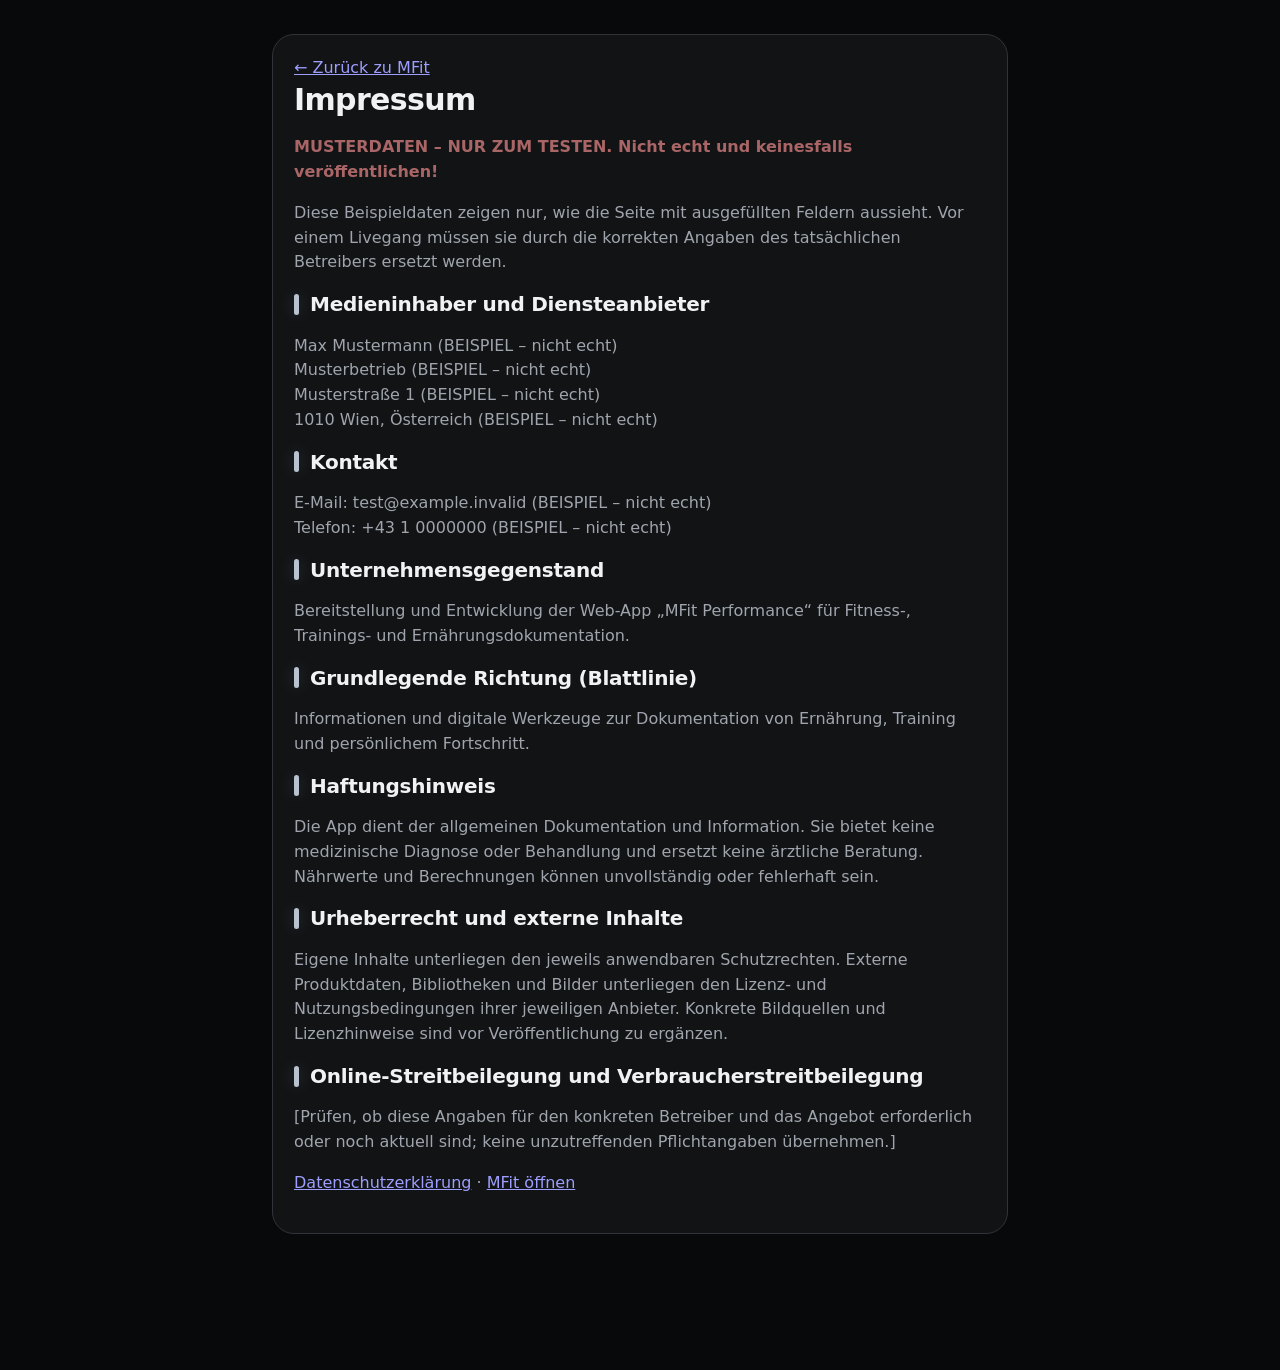
==== commit 24114977: "Add clearly labeled sample contact details to imprint" ====
--- a/impressum.html
+++ b/impressum.html
@@ -1,8 +1,8 @@
 <!doctype html>
-<html lang="de-AT"><head><meta charset="utf-8"><meta name="viewport" content="width=device-width,initial-scale=1"><meta name="mfit-version" content="167"><title>Impressum – MFit Performance</title><link rel="stylesheet" href="./styles.css?v=167"><link rel="stylesheet" href="./mfit-monochrome-v155.css?v=167"><link rel="stylesheet" href="./mfit-v165.css?v=167"></head>
-<body><main><article class="card"><a href="./index.html">← Zurück zu MFit</a><h1>Impressum</h1><p><strong>Entwurf mit Platzhaltern – vor öffentlicher Veröffentlichung vollständig ausfüllen und rechtlich prüfen lassen.</strong></p>
-<h2>Medieninhaber und Diensteanbieter</h2><p>[Vollständiger bürgerlicher Name oder Firmenname]<br>[Rechtsform, falls vorhanden]<br>[Straße, Hausnummer]<br>[PLZ, Ort, Österreich]</p>
-<h2>Kontakt</h2><p>E-Mail: [Kontakt-E-Mail]<br>Telefon: [Telefonnummer, falls vorhanden]</p>
+<html lang="de-AT"><head><meta charset="utf-8"><meta name="viewport" content="width=device-width,initial-scale=1"><meta name="mfit-version" content="179"><title>Impressum – MFit Performance</title><link rel="stylesheet" href="./styles.css?v=167"><link rel="stylesheet" href="./mfit-monochrome-v155.css?v=167"><link rel="stylesheet" href="./mfit-v165.css?v=167"></head>
+<body><main><article class="card"><a href="./index.html">← Zurück zu MFit</a><h1>Impressum</h1><p><strong style="color:#a66">MUSTERDATEN – NUR ZUM TESTEN. Nicht echt und keinesfalls veröffentlichen!</strong></p><p>Diese Beispieldaten zeigen nur, wie die Seite mit ausgefüllten Feldern aussieht. Vor einem Livegang müssen sie durch die korrekten Angaben des tatsächlichen Betreibers ersetzt werden.</p>
+<h2>Medieninhaber und Diensteanbieter</h2><p>Max Mustermann (BEISPIEL – nicht echt)<br>Musterbetrieb (BEISPIEL – nicht echt)<br>Musterstraße 1 (BEISPIEL – nicht echt)<br>1010 Wien, Österreich (BEISPIEL – nicht echt)</p>
+<h2>Kontakt</h2><p>E-Mail: test@example.invalid (BEISPIEL – nicht echt)<br>Telefon: +43 1 0000000 (BEISPIEL – nicht echt)</p>
 <h2>Unternehmensgegenstand</h2><p>Bereitstellung und Entwicklung der Web-App „MFit Performance“ für Fitness-, Trainings- und Ernährungsdokumentation.</p>
 <h2>Grundlegende Richtung (Blattlinie)</h2><p>Informationen und digitale Werkzeuge zur Dokumentation von Ernährung, Training und persönlichem Fortschritt.</p>
 <h2>Haftungshinweis</h2><p>Die App dient der allgemeinen Dokumentation und Information. Sie bietet keine medizinische Diagnose oder Behandlung und ersetzt keine ärztliche Beratung. Nährwerte und Berechnungen können unvollständig oder fehlerhaft sein.</p>
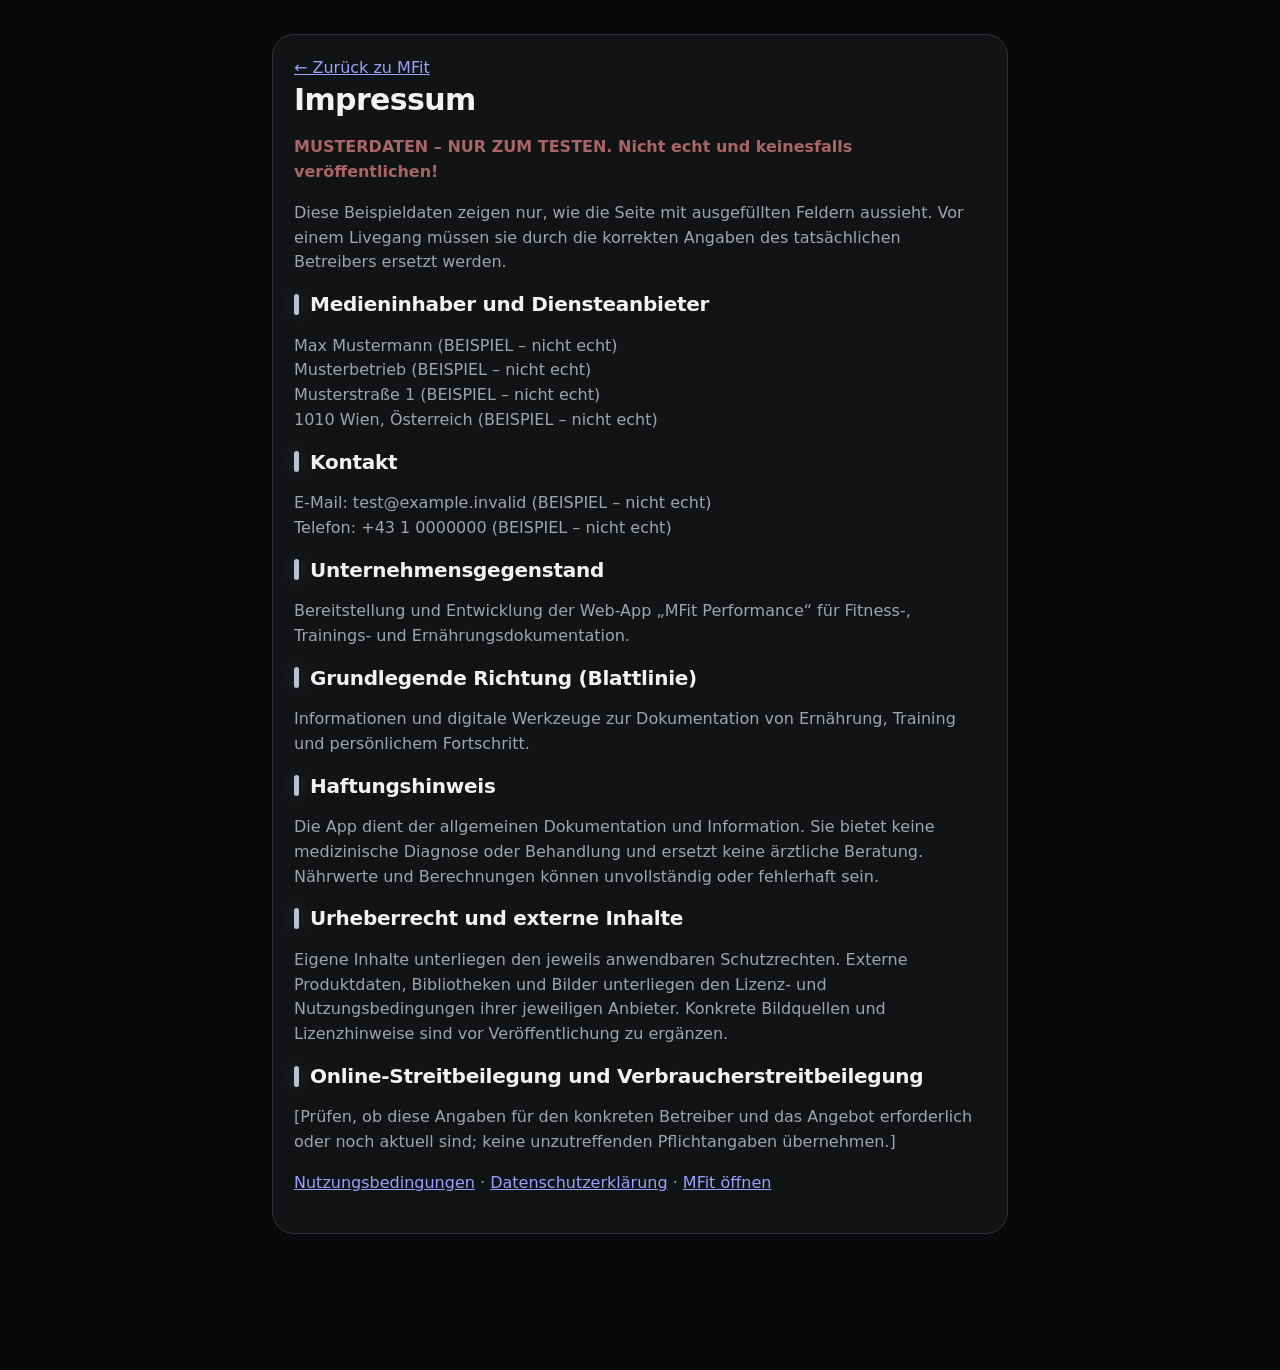
==== commit 0457756c: "v180: link terms page and refresh legal page assets" ====
--- a/impressum.html
+++ b/impressum.html
@@ -1,5 +1,5 @@
 <!doctype html>
-<html lang="de-AT"><head><meta charset="utf-8"><meta name="viewport" content="width=device-width,initial-scale=1"><meta name="mfit-version" content="179"><title>Impressum – MFit Performance</title><link rel="stylesheet" href="./styles.css?v=167"><link rel="stylesheet" href="./mfit-monochrome-v155.css?v=167"><link rel="stylesheet" href="./mfit-v165.css?v=167"></head>
+<html lang="de-AT"><head><meta charset="utf-8"><meta name="viewport" content="width=device-width,initial-scale=1"><meta name="mfit-version" content="180"><title>Impressum – MFit Performance</title><link rel="stylesheet" href="./styles.css?v=180"><link rel="stylesheet" href="./mfit-monochrome-v155.css?v=180"><link rel="stylesheet" href="./mfit-v165.css?v=180"></head>
 <body><main><article class="card"><a href="./index.html">← Zurück zu MFit</a><h1>Impressum</h1><p><strong style="color:#a66">MUSTERDATEN – NUR ZUM TESTEN. Nicht echt und keinesfalls veröffentlichen!</strong></p><p>Diese Beispieldaten zeigen nur, wie die Seite mit ausgefüllten Feldern aussieht. Vor einem Livegang müssen sie durch die korrekten Angaben des tatsächlichen Betreibers ersetzt werden.</p>
 <h2>Medieninhaber und Diensteanbieter</h2><p>Max Mustermann (BEISPIEL – nicht echt)<br>Musterbetrieb (BEISPIEL – nicht echt)<br>Musterstraße 1 (BEISPIEL – nicht echt)<br>1010 Wien, Österreich (BEISPIEL – nicht echt)</p>
 <h2>Kontakt</h2><p>E-Mail: test@example.invalid (BEISPIEL – nicht echt)<br>Telefon: +43 1 0000000 (BEISPIEL – nicht echt)</p>
@@ -8,4 +8,4 @@
 <h2>Haftungshinweis</h2><p>Die App dient der allgemeinen Dokumentation und Information. Sie bietet keine medizinische Diagnose oder Behandlung und ersetzt keine ärztliche Beratung. Nährwerte und Berechnungen können unvollständig oder fehlerhaft sein.</p>
 <h2>Urheberrecht und externe Inhalte</h2><p>Eigene Inhalte unterliegen den jeweils anwendbaren Schutzrechten. Externe Produktdaten, Bibliotheken und Bilder unterliegen den Lizenz- und Nutzungsbedingungen ihrer jeweiligen Anbieter. Konkrete Bildquellen und Lizenzhinweise sind vor Veröffentlichung zu ergänzen.</p>
 <h2>Online-Streitbeilegung und Verbraucherstreitbeilegung</h2><p>[Prüfen, ob diese Angaben für den konkreten Betreiber und das Angebot erforderlich oder noch aktuell sind; keine unzutreffenden Pflichtangaben übernehmen.]</p>
-<p><a href="./privacy.html">Datenschutzerklärung</a> · <a href="./index.html">MFit öffnen</a></p></article></main></body></html>+<p><a href="./nutzungsbedingungen.html">Nutzungsbedingungen</a> · <a href="./privacy.html">Datenschutzerklärung</a> · <a href="./index.html">MFit öffnen</a></p></article></main></body></html>
